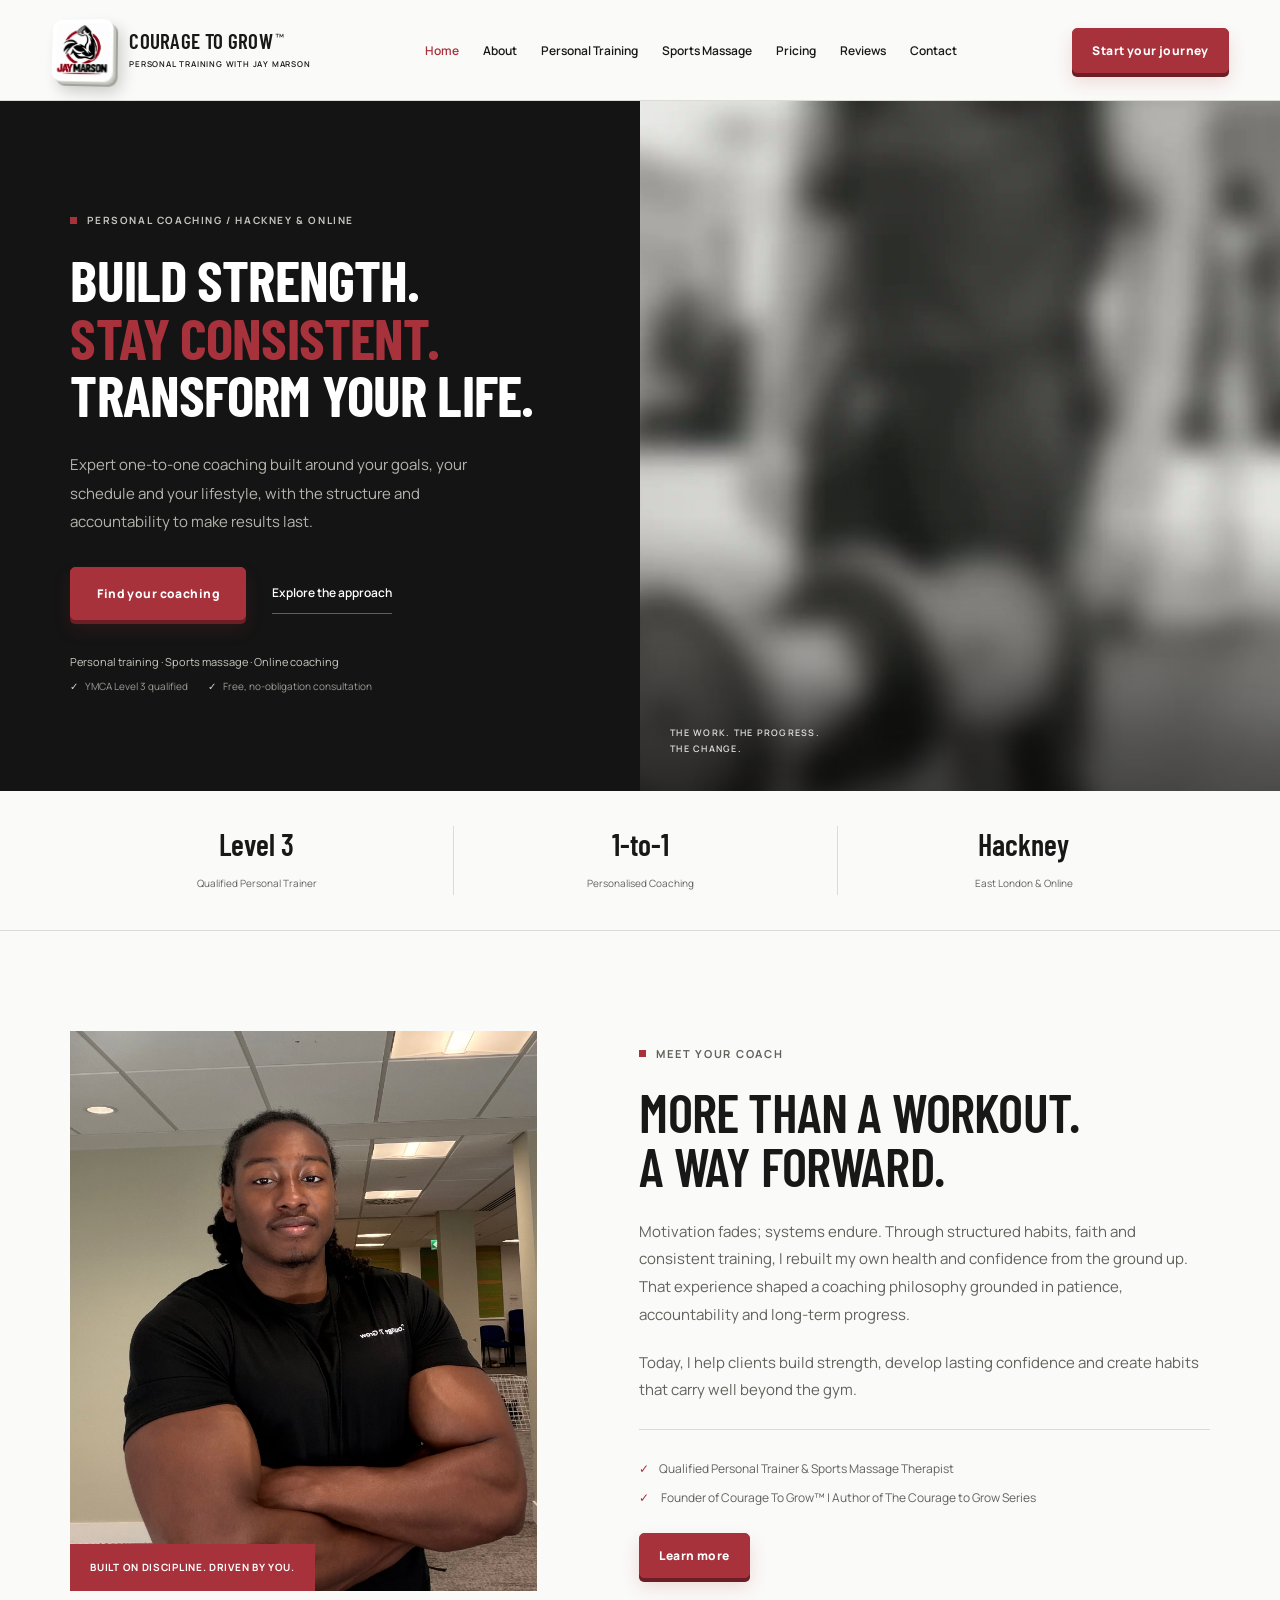
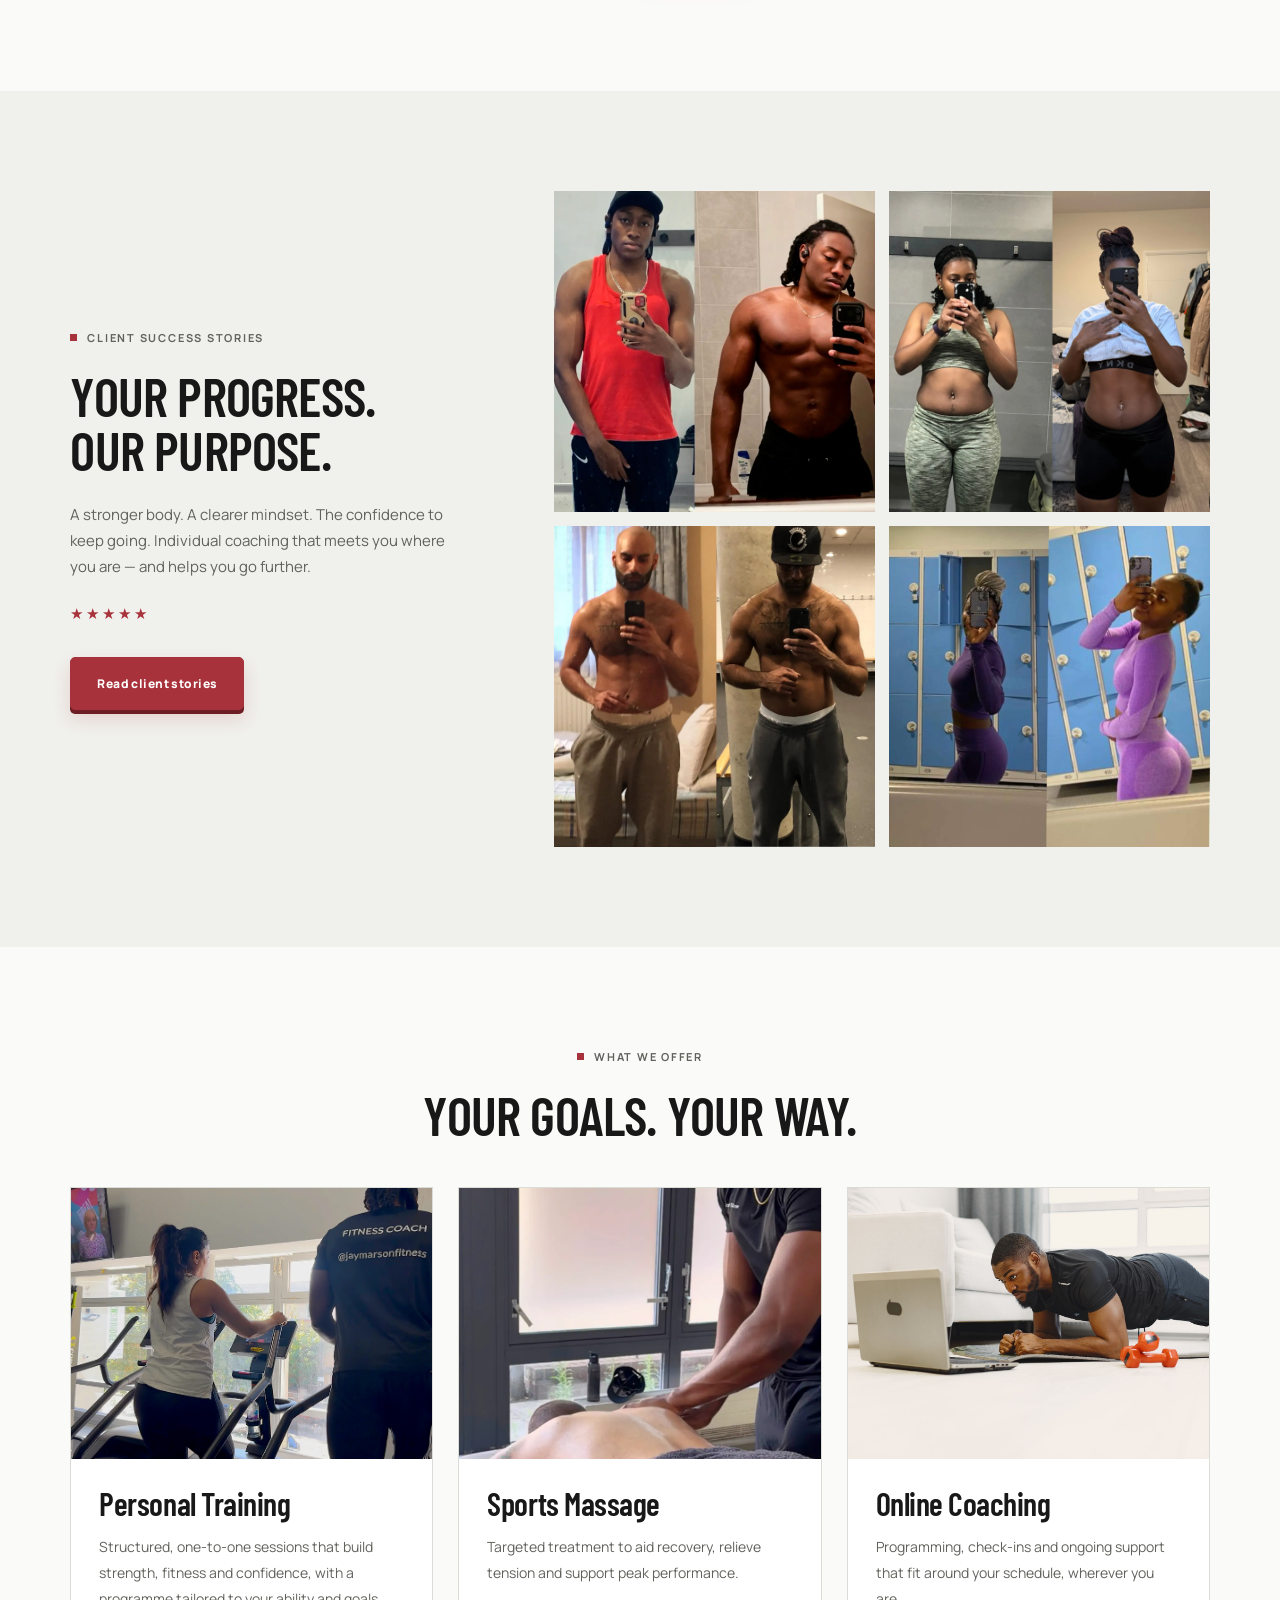
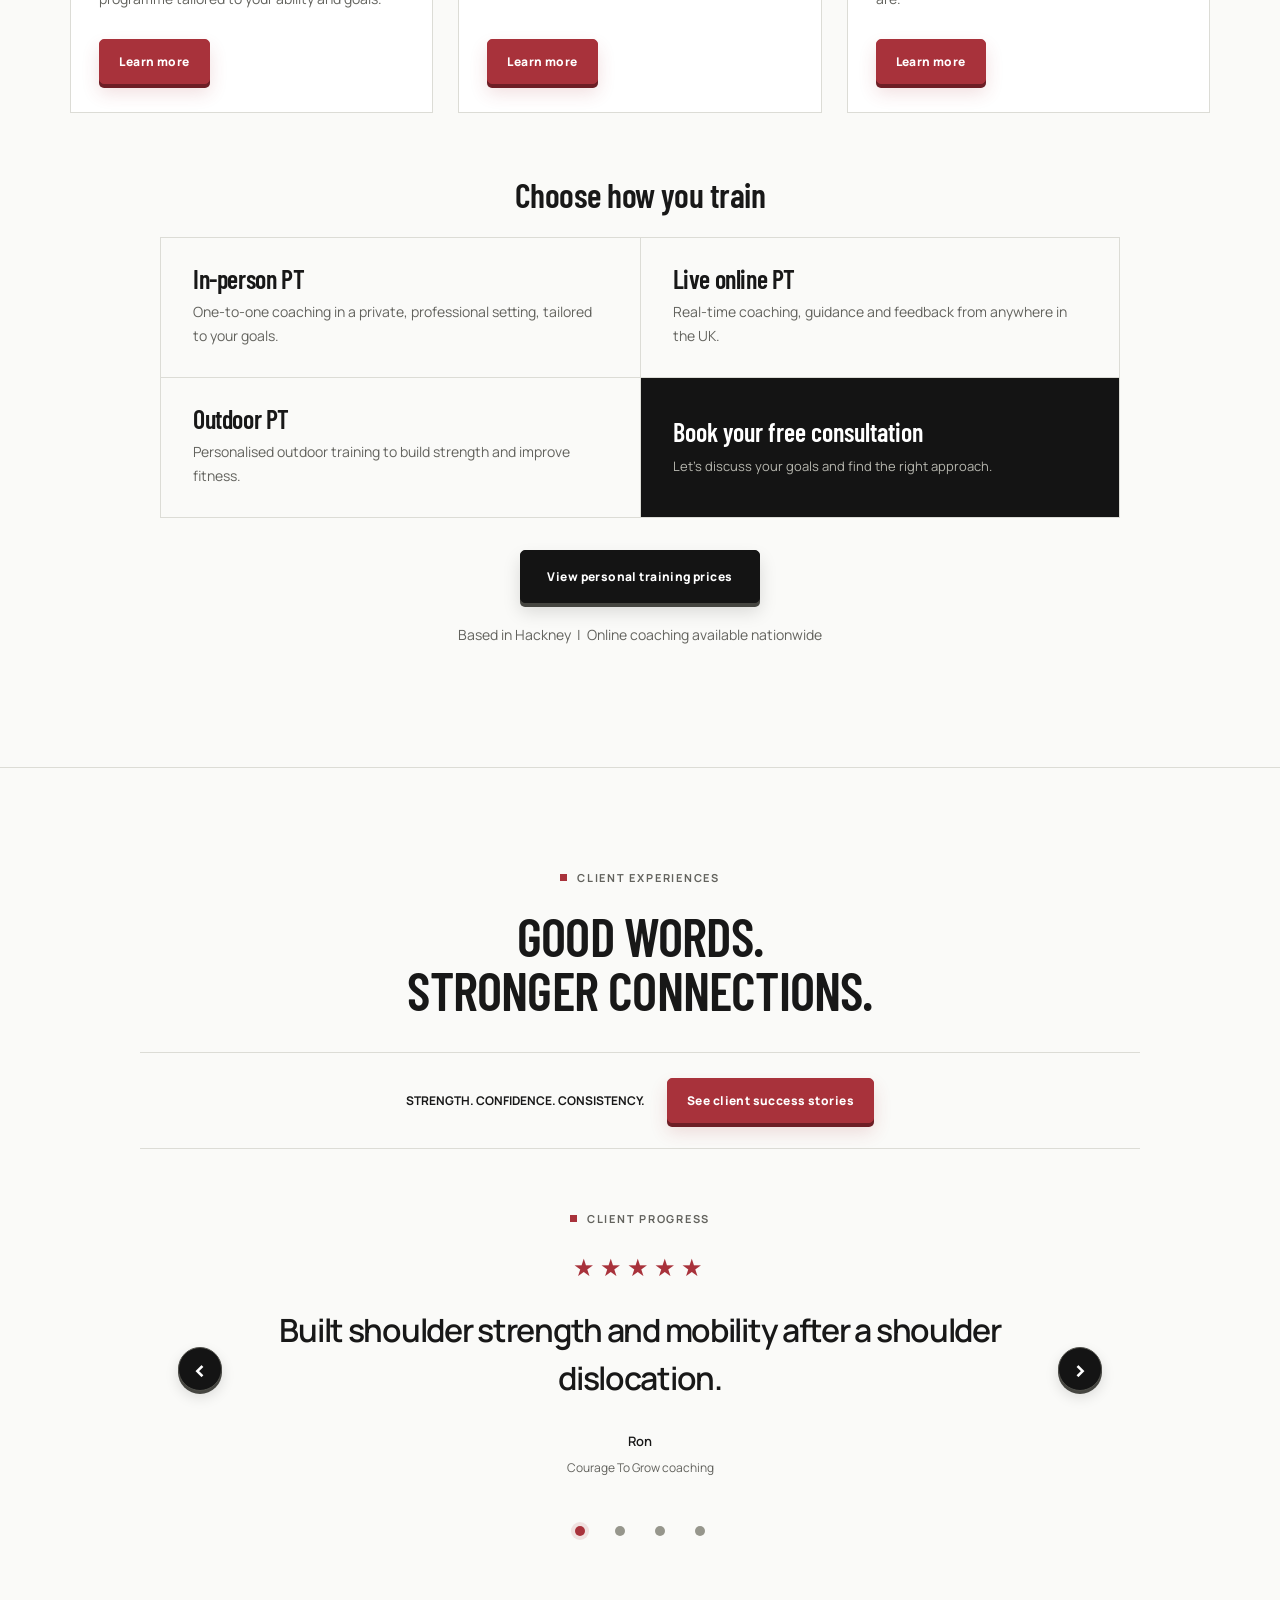
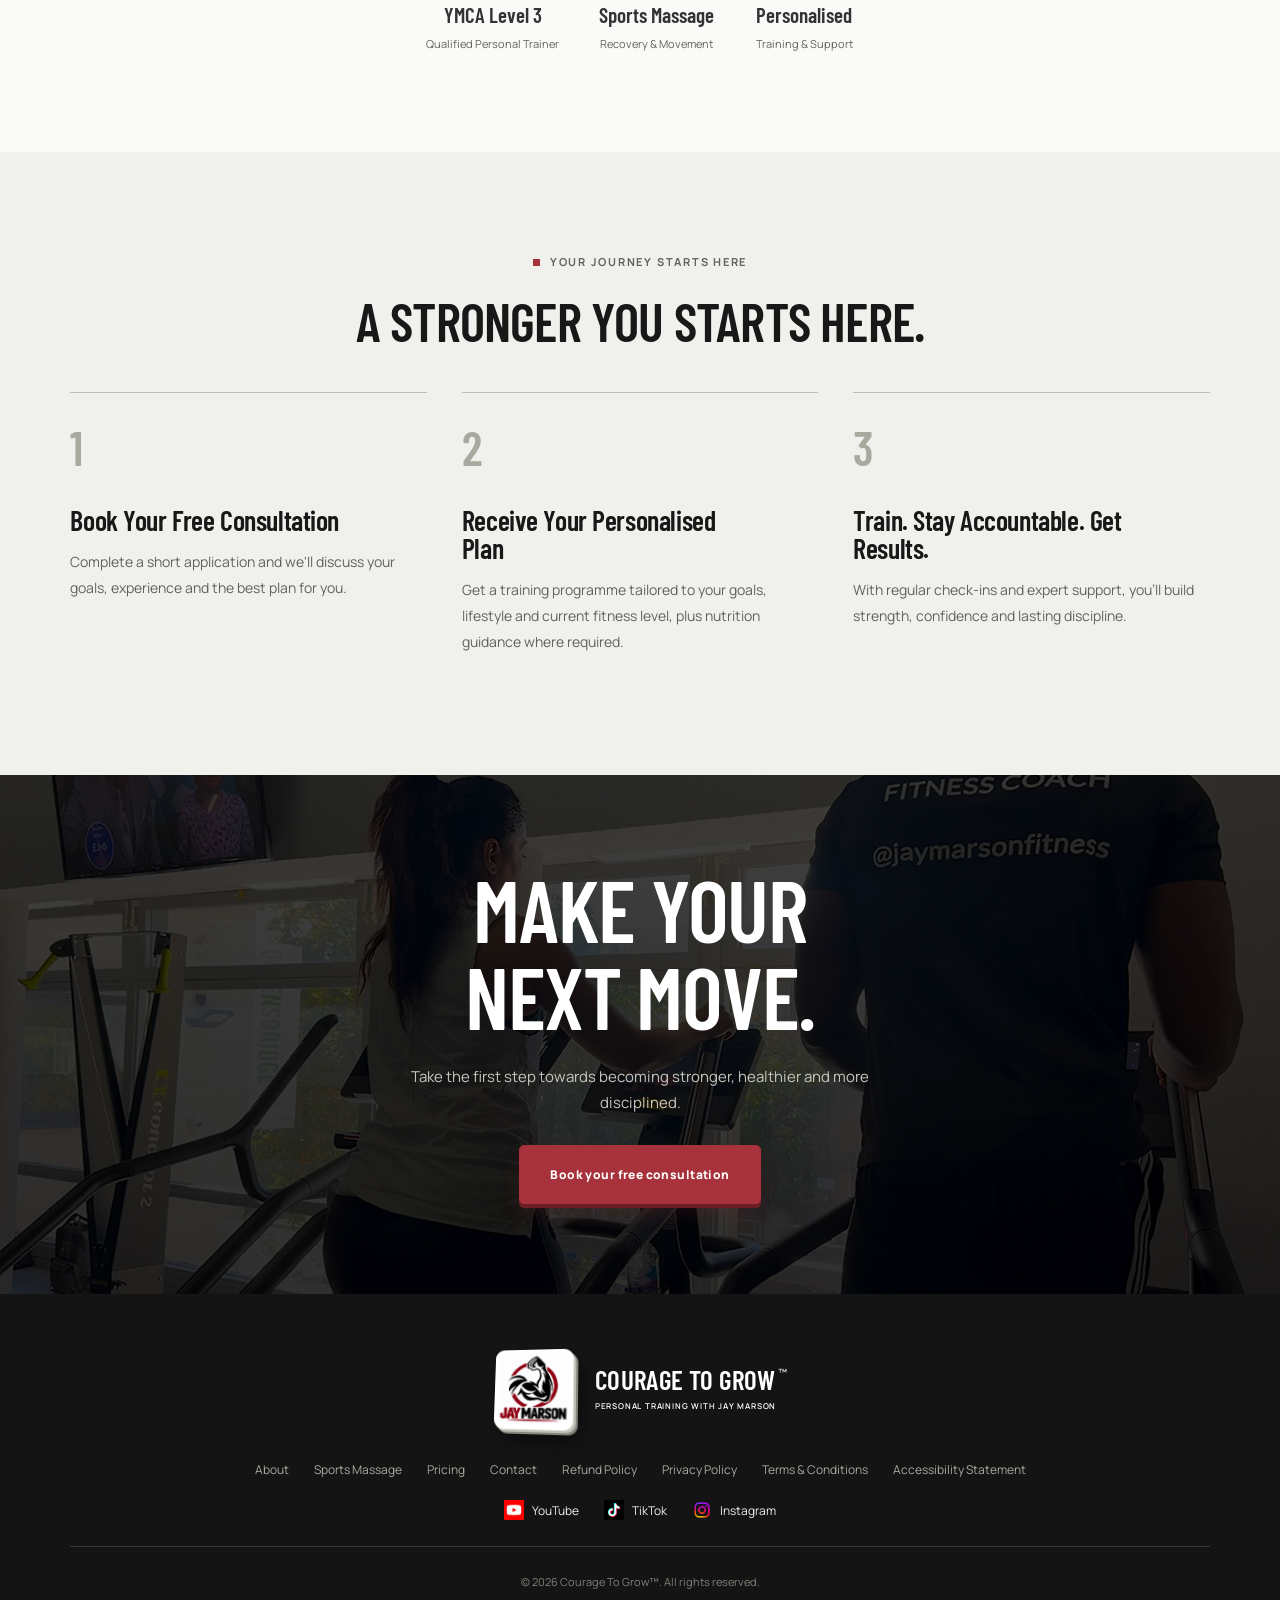
==== index.html @ 72018565 "Give the original business logo a beveled three-dimensional treatment" ====
<!doctype html>
<html lang="en-GB">
  <head>
    <meta charset="utf-8" />
    <meta name="viewport" content="width=device-width,initial-scale=1" />
    <title>
      Courage To Grow™ | Personal Training &amp; Sports Massage in Hackney
    </title>
    <meta
      name="description"
      content="Qualified personal trainer and sports massage therapist offering in-person, outdoor and live online coaching. Book a free consultation."
    />
    <link rel="preconnect" href="https://fonts.googleapis.com" />
    <link
      href="https://fonts.googleapis.com/css2?family=Barlow+Condensed:wght@500;600;700;800&family=Manrope:wght@400;500;600;700;800&display=swap"
      rel="stylesheet"
    />
    <link rel="icon" type="image/png" href="assets/growwithjay/logo.png" />
    <link rel="stylesheet" href="styles.css?v=20261119-logo-depth" />
  </head>
  <body>
    <a class="skip" href="#main">Skip to main content</a>

    <header class="site-header">
      <a class="brand" href="index.html" aria-label="Courage To Grow™ home">
        <img
          class="business-logo"
          src="assets/growwithjay/logo.png"
          alt="Jay Marson — Courage To Grow"
          width="64"
          height="64"
        />
        <span class="brand-name"
          >COURAGE TO GROW<sup>™</sup
          ><small>PERSONAL TRAINING WITH JAY MARSON</small></span
        >
      </a>
      <button
        class="menu-toggle"
        type="button"
        aria-expanded="false"
        aria-controls="main-nav"
        aria-label="Open navigation"
      >
        <span class="menu-label">Menu</span
        ><span class="menu-icon" aria-hidden="true"
          ><span></span><span></span
        ></span>
      </button>
      <nav id="main-nav" aria-label="Main navigation">
        <button
          class="nav-close"
          type="button"
          aria-label="Close navigation menu"
        >
          Close menu <span aria-hidden="true">×</span>
        </button>
        <a href="index.html">Home</a>
        <a href="about.html">About</a>
        <a href="index.html#services">Personal Training</a>
        <a href="sports-massage.html">Sports Massage</a>
        <a href="pricing.html">Pricing</a>
        <a href="index.html#reviews">Reviews</a>
        <a href="contact.html">Contact</a>
        <a class="nav-booking btn" href="https://www.growwithjay.co.uk/coaching"
          >Start your journey</a
        >
      </nav>
      <div class="header-actions">
        <a class="btn btn-sm" href="https://www.growwithjay.co.uk/coaching"
          >Start your journey</a
        >
        <span class="login">Personal coaching</span>
      </div>
    </header>
    <div class="nav-backdrop" aria-hidden="true" hidden></div>

    <main id="main">
      <section class="hero" id="top">
        <div class="hero-text">
          <p class="eyebrow">PERSONAL COACHING / HACKNEY &amp; ONLINE</p>
          <h1>
            BUILD STRENGTH.<br /><em>STAY CONSISTENT.</em><br />TRANSFORM YOUR
            LIFE.
          </h1>
          <p class="lead">
            Expert one-to-one coaching built around your goals, your schedule
            and your lifestyle, with the structure and accountability to make
            results last.
          </p>
          <div class="hero-links">
            <a class="btn" href="contact.html">Find your coaching</a
            ><a class="text-link" href="#services">Explore the approach</a>
          </div>
          <ul class="hero-proof">
            <li>Personal training · Sports massage · Online coaching</li>
            <li>YMCA Level 3 qualified</li>
            <li>Free, no-obligation consultation</li>
          </ul>
        </div>
        <div class="hero-media">
          <video
            id="hero-film"
            muted
            loop
            playsinline
            preload="metadata"
            poster="assets/growwithjay/hero-poster.jpg"
            aria-label="Jay Marson training — Courage To Grow"
          >
            <source
              src="assets/growwithjay/hero-training-hd.mp4"
              type="video/mp4"
            />
          </video>
          <div class="film-caption">
            <span>THE WORK. THE PROGRESS. THE CHANGE.</span>
          </div>
        </div>
      </section>

      <section
        class="trustbar trustbar-three"
        aria-label="Credentials and trust"
      >
        <div>
          <strong>Level 3</strong><span>Qualified Personal Trainer</span>
        </div>
        <div><strong>1-to-1</strong><span>Personalised Coaching</span></div>
        <div><strong>Hackney</strong><span>East London &amp; Online</span></div>
      </section>

      <section class="coach" id="coach">
        <figure class="coach-photo">
          <img
            src="assets/growwithjay/jay-portrait.png"
            alt="Jay Marson, personal trainer and founder of Courage To Grow"
            width="1000"
            height="1250"
          />
          <figcaption>BUILT ON DISCIPLINE. DRIVEN BY YOU.</figcaption>
        </figure>
        <div class="coach-text">
          <p class="eyebrow">Meet your coach</p>
          <h2>MORE THAN A WORKOUT.<br />A WAY FORWARD.</h2>
          <p>
            Motivation fades; systems endure. Through structured habits, faith
            and consistent training, I rebuilt my own health and confidence from
            the ground up. That experience shaped a coaching philosophy grounded
            in patience, accountability and long-term progress.
          </p>
          <p>
            Today, I help clients build strength, develop lasting confidence and
            create habits that carry well beyond the gym.
          </p>
          <ul class="creds">
            <li>Qualified Personal Trainer &amp; Sports Massage Therapist</li>
            <li>
              Founder of Courage To Grow™ | Author of The Courage to Grow Series
            </li>
          </ul>
          <a class="btn btn-sm" href="about.html">Learn more</a>
        </div>
      </section>

      <section class="results" id="results">
        <div class="results-text">
          <p class="eyebrow">Client success stories</p>
          <h2>YOUR PROGRESS.<br />OUR PURPOSE.</h2>
          <p>
            A stronger body. A clearer mindset. The confidence to keep going.
            Individual coaching that meets you where you are — and helps you go
            further.
          </p>
          <p class="stars big">★★★★★</p>
          <a class="btn" href="#reviews">Read client stories</a>
        </div>
        <div class="grid-ph" aria-label="Progress photos from Courage To Grow">
          <figure class="result-photo">
            <img
              src="assets/growwithjay/client-01.webp"
              alt="Progress photographs featured on Courage To Grow"
              width="650"
              height="650"
            />
          </figure>
          <figure class="result-photo">
            <img
              src="assets/growwithjay/client-02.webp"
              alt="Progress photographs featured on Courage To Grow"
              width="650"
              height="650"
            />
          </figure>
          <figure class="result-photo">
            <img
              src="assets/growwithjay/client-03.webp"
              alt="Progress photographs featured on Courage To Grow"
              width="650"
              height="650"
            />
          </figure>
          <figure class="result-photo">
            <img
              src="assets/growwithjay/client-04.jpg"
              alt="Progress photographs featured on Courage To Grow"
              width="650"
              height="650"
            />
          </figure>
        </div>
      </section>

      <section class="services" id="services">
        <p class="eyebrow center">What we offer</p>
        <h2 class="center">YOUR GOALS. YOUR WAY.</h2>
        <div class="cards">
          <article class="card feature">
            <div class="service-photo">
              <img
                src="assets/growwithjay/personal-training.webp"
                alt="One-to-one strength training"
                width="900"
                height="650"
              />
            </div>
            <h3>Personal Training</h3>
            <p>
              Structured, one-to-one sessions that build strength, fitness and
              confidence, with a programme tailored to your ability and goals.
            </p>
            <a class="btn btn-sm" href="pricing.html">Learn more</a>
          </article>
          <article class="card">
            <div class="service-photo">
              <img
                src="assets/growwithjay/sports-massage.webp"
                alt="Sports massage and recovery treatment"
                width="900"
                height="650"
              />
            </div>
            <h3>Sports Massage</h3>
            <p>
              Targeted treatment to aid recovery, relieve tension and support
              peak performance.
            </p>
            <a class="btn btn-sm" href="sports-massage.html">Learn more</a>
          </article>
          <article class="card">
            <div class="service-photo service-photo-online">
              <img
                src="assets/stock/online-coaching-professional.jpg"
                alt="A man following an online workout on his laptop at home"
                width="1400"
                height="933"
              />
            </div>
            <h3>Online Coaching</h3>
            <p>
              Programming, check-ins and ongoing support that fit around your
              schedule, wherever you are.
            </p>
            <a class="btn btn-sm" href="pricing.html#online">Learn more</a>
          </article>
        </div>

        <h3 class="center choose">Choose how you train</h3>
        <div class="options">
          <div class="opt">
            <h4>In-person PT</h4>
            <p>
              One-to-one coaching in a private, professional setting, tailored
              to your goals.
            </p>
          </div>
          <div class="opt">
            <h4>Live online PT</h4>
            <p>
              Real-time coaching, guidance and feedback from anywhere in the UK.
            </p>
          </div>
          <div class="opt">
            <h4>Outdoor PT</h4>
            <p>
              Personalised outdoor training to build strength and improve
              fitness.
            </p>
          </div>
          <a
            class="opt opt-cta"
            href="https://www.growwithjay.co.uk/service-page/book-your-free-consultation"
            >Book your free consultation<small
              >Let's discuss your goals and find the right approach.</small
            ></a
          >
        </div>
        <p class="center">
          <a class="btn btn-dark" href="pricing.html"
            >View personal training prices</a
          >
        </p>
        <p class="center muted">
          Based in Hackney &nbsp;|&nbsp; Online coaching available nationwide
        </p>
      </section>

      <section class="reviews" id="reviews">
        <p class="eyebrow center">Client experiences</p>
        <h2 class="center">GOOD WORDS.<br />STRONGER CONNECTIONS.</h2>

        <div class="gbadge">
          <strong>STRENGTH. CONFIDENCE. CONSISTENCY.</strong
          ><a
            class="btn btn-sm"
            href="https://www.growwithjay.co.uk/client-success-stories"
            >See client success stories</a
          >
        </div>

        <!-- Client outcomes summarised from the live business website. -->
        <div
          class="carousel"
          id="carousel"
          aria-roledescription="carousel"
          aria-label="Client reviews"
        >
          <button class="car-btn prev" aria-label="Previous review">
            &lsaquo;
          </button>
          <div class="track">
            <figure class="slide active">
              <p class="eyebrow center">Client progress</p>
              <div class="stars review-stars" role="img" aria-label="5 out of 5 stars">★★★★★</div>
              <blockquote>
                Built shoulder strength and mobility after a shoulder
                dislocation.
              </blockquote>
              <figcaption>Ron<span>Courage To Grow coaching</span></figcaption>
            </figure>
            <figure class="slide">
              <p class="eyebrow center">Client progress</p>
              <div class="stars review-stars" role="img" aria-label="5 out of 5 stars">★★★★★</div>
              <blockquote>
                Lost body fat, built confidence and developed lasting
                consistency.
              </blockquote>
              <figcaption>Ray<span>Courage To Grow coaching</span></figcaption>
            </figure>
            <figure class="slide">
              <p class="eyebrow center">Client progress</p>
              <div class="stars review-stars" role="img" aria-label="5 out of 5 stars">★★★★★</div>
              <blockquote>
                Built sustainable habits, improved fitness and regained
                confidence.
              </blockquote>
              <figcaption>
                Sinead<span>Courage To Grow coaching</span>
              </figcaption>
            </figure>
            <figure class="slide">
              <p class="eyebrow center">Client progress</p>
              <div class="stars review-stars" role="img" aria-label="5 out of 5 stars">★★★★★</div>
              <blockquote>
                Built confidence in the gym, improved fitness, gained muscle and
                lost fat.
              </blockquote>
              <figcaption>
                Burcu<span>Courage To Grow coaching</span>
              </figcaption>
            </figure>
          </div>
          <button class="car-btn next" aria-label="Next review">
            &rsaquo;
          </button>
          <div class="dots" id="dots"></div>
        </div>

        <div class="badges">
          <div class="badge">
            YMCA Level 3<br /><small>Qualified Personal Trainer</small>
          </div>
          <div class="badge">
            Sports Massage<br /><small>Recovery &amp; Movement</small>
          </div>
          <div class="badge">
            Personalised<br /><small>Training &amp; Support</small>
          </div>
        </div>
      </section>

      <section class="steps" id="steps">
        <p class="eyebrow center">Your journey starts here</p>
        <h2 class="center">A STRONGER YOU STARTS HERE.</h2>
        <div class="step-grid">
          <div class="step">
            <span class="num">1</span>
            <h3>Book Your Free Consultation</h3>
            <p>
              Complete a short application and we'll discuss your goals,
              experience and the best plan for you.
            </p>
          </div>
          <div class="step">
            <span class="num">2</span>
            <h3>Receive Your Personalised Plan</h3>
            <p>
              Get a training programme tailored to your goals, lifestyle and
              current fitness level, plus nutrition guidance where required.
            </p>
          </div>
          <div class="step">
            <span class="num">3</span>
            <h3>Train. Stay Accountable. Get Results.</h3>
            <p>
              With regular check-ins and expert support, you'll build strength,
              confidence and lasting discipline.
            </p>
          </div>
        </div>
      </section>

      <section class="cta" id="book">
        <h2>MAKE YOUR<br />NEXT MOVE.</h2>
        <p>
          Take the first step towards becoming stronger, healthier and more
          disciplined.
        </p>
        <a
          class="btn btn-lg"
          href="https://www.growwithjay.co.uk/service-page/book-your-free-consultation"
          >Book your free consultation</a
        >
      </section>
    </main>

    <footer class="site-footer">
      <div class="foot-brand">
        <img
          class="business-logo"
          src="assets/growwithjay/logo.png"
          alt="Jay Marson — Courage To Grow"
          width="64"
          height="64"
        />
        <span class="brand-name"
          >COURAGE TO GROW<sup>™</sup
          ><small>PERSONAL TRAINING WITH JAY MARSON</small></span
        >
      </div>
      <nav aria-label="Footer">
        <a href="about.html">About</a
        ><a href="sports-massage.html">Sports Massage</a
        ><a href="pricing.html">Pricing</a><a href="contact.html">Contact</a
        ><a href="https://www.growwithjay.co.uk/blank-3">Refund Policy</a
        ><a href="https://www.growwithjay.co.uk/blank">Privacy Policy</a
        ><a href="https://www.growwithjay.co.uk/blank-2"
          >Terms &amp; Conditions</a
        ><a href="https://www.growwithjay.co.uk/blank-1"
          >Accessibility Statement</a
        >
      </nav>
      <div class="social">
        <a href="https://www.youtube.com/@JayMarson-CTG/shorts"
          ><img
            src="assets/growwithjay/youtube.png"
            alt=""
            width="20"
            height="20"
          />YouTube</a
        ><a href="https://www.tiktok.com/@fitby_jay"
          ><img
            src="assets/growwithjay/tiktok.png"
            alt=""
            width="20"
            height="20"
          />TikTok</a
        ><a href="https://www.instagram.com/pt_mrj"
          ><img
            src="assets/growwithjay/instagram.png"
            alt=""
            width="20"
            height="20"
          />Instagram</a
        >
      </div>
      <p>
        &copy; <span id="yr">2026</span> Courage To Grow™. All rights reserved.
      </p>
    </footer>
    <script src="script.js?v=20261119-nav-close"></script>
  </body>
</html>
---- styles.css ----
:root {
  --bg: #fafaf8;
  --panel: #f0f0ec;
  --line: #dcdcd6;
  --text: #181818;
  --muted: #62625d;
  --accent: #a8323b;
  --dark: #141414;
  --r: 3px;
  --heading: "Barlow Condensed", "Arial Narrow", sans-serif;
}
* {
  box-sizing: border-box;
  margin: 0;
  padding: 0;
}
html {
  scroll-behavior: smooth;
  scroll-padding-top: 90px;
}
body {
  background: var(--bg);
  color: var(--text);
  font:
    400 16px/1.75 Manrope,
    Arial,
    sans-serif;
}
a {
  color: inherit;
  text-decoration: none;
}
img,
video {
  display: block;
  max-width: 100%;
}
button,
input,
select,
textarea {
  font: inherit;
}
button,
a,
input,
select,
textarea,
summary {
  -webkit-tap-highlight-color: transparent;
}
a:focus-visible,
button:focus-visible,
summary:focus-visible {
  outline: 3px solid var(--accent);
  outline-offset: 5px;
}
h1,
h2,
h3,
h4 {
  font-family: var(--heading);
  font-weight: 600;
  line-height: 1;
  letter-spacing: -0.015em;
}
h1 {
  font-size: clamp(58px, 5.8vw, 92px);
  font-weight: 700;
  text-transform: uppercase;
}
h1 em {
  font: inherit;
  color: var(--accent);
}
h2 {
  font-size: clamp(40px, 4.2vw, 64px);
  text-transform: uppercase;
  margin-bottom: 25px;
}
h3 {
  font-size: 32px;
  margin-bottom: 15px;
}
h4 {
  font-size: 26px;
}
p {
  color: var(--muted);
  margin-bottom: 20px;
}
section {
  padding: 100px max(5.5vw, calc((100vw - 1320px) / 2));
}
.center {
  text-align: center;
}
.muted {
  font-size: 14px;
  color: var(--muted);
}
.eyebrow {
  font-size: 11px;
  font-weight: 700;
  text-transform: uppercase;
  letter-spacing: 0.16em;
  color: var(--muted);
  margin-bottom: 22px;
  display: flex;
  align-items: center;
  gap: 10px;
}
.eyebrow:before {
  content: "";
  width: 7px;
  height: 7px;
  flex-shrink: 0;
  background: var(--accent);
}
.eyebrow.center {
  justify-content: center;
}
.btn {
  display: inline-flex;
  align-items: center;
  justify-content: center;
  min-height: 52px;
  padding: 15px 26px;
  border: 1px solid var(--accent);
  border-radius: var(--r);
  background: var(--accent);
  color: #fff;
  font-size: 12px;
  font-weight: 700;
  letter-spacing: 0.035em;
  transition:
    background 0.2s,
    transform 0.2s;
  cursor: pointer;
}
.btn:hover {
  background: #922631;
  border-color: #922631;
  transform: translateY(-2px);
}
.btn-sm {
  min-height: 44px;
  font-size: 12px;
  padding: 11px 19px;
}
.btn-lg {
  padding: 18px 30px;
  min-height: 58px;
}
.btn-dark {
  background: var(--dark);
  border-color: var(--dark);
}
.btn-ghost {
  background: transparent;
  color: var(--text);
  border-color: #b6b6ae;
}
.btn-ghost:hover {
  background: var(--dark);
  color: #fff;
  border-color: var(--dark);
}
.stars {
  color: var(--accent);
  font-size: 14px;
  letter-spacing: 3px;
}
.stars.big {
  font-size: 22px;
}
.skip {
  position: fixed;
  top: -100px;
  left: 16px;
  z-index: 100;
  background: white;
  padding: 12px;
}
.skip:focus {
  top: 12px;
}
.site-header {
  position: sticky;
  top: 0;
  z-index: 50;
  display: flex;
  align-items: center;
  justify-content: space-between;
  gap: 24px;
  padding: 19px 4vw;
  background: var(--bg);
  border-bottom: 1px solid var(--line);
}
.brand {
  display: flex;
  align-items: center;
  gap: 9px;
  flex-shrink: 0;
}
.brand-symbol {
  width: 25px;
  height: 25px;
}
.brand-name {
  font:
    800 29px/1 Manrope,
    sans-serif;
  letter-spacing: -0.08em;
}
.brand-dot {
  color: var(--accent);
}
.site-header nav {
  display: flex;
  gap: 24px;
  align-items: center;
  font-size: 12px;
  font-weight: 600;
}
.site-header nav a {
  padding: 9px 0;
}
.site-header nav a:hover,
.site-header nav a[aria-current] {
  color: var(--accent);
}
.header-actions {
  display: flex;
  gap: 16px;
  align-items: center;
}
.header-actions .login {
  display: none;
}
.menu-toggle {
  display: none;
}
.hero {
  display: grid;
  grid-template-columns: 1fr 1fr;
  padding: 0;
  background: var(--dark);
  color: #fff;
  min-height: 690px;
  overflow: hidden;
}
.hero-text {
  padding: 75px 4vw 60px max(5.5vw, calc((100vw - 1320px) / 2));
  align-self: center;
}
.hero .eyebrow {
  color: #c5c5bd;
  font-size: 10px;
}
.hero .lead {
  font-size: 15px;
  line-height: 1.9;
  max-width: 440px;
  color: #b5b5ae;
  margin: 27px 0 30px;
}
.hero-links {
  display: flex;
  gap: 26px;
  align-items: center;
}
.text-link {
  font-size: 12px;
  font-weight: 600;
  padding: 10px 0;
  border-bottom: 1px solid #61615b;
}
.text-link:hover {
  color: var(--accent);
}
.hero-proof {
  display: flex;
  flex-wrap: wrap;
  gap: 7px 20px;
  list-style: none;
  font-size: 10px;
  color: #9c9c95;
  margin-top: 32px;
}
.hero-proof li:first-child {
  width: 100%;
  color: #c9c9c2;
  font-size: 11px;
}
.hero-proof .stars {
  margin-right: 9px;
}
.hero-proof li:not(:first-child):before {
  content: "✓";
  margin-right: 7px;
  color: #d5d5cd;
}
.hero-media {
  position: relative;
  min-height: 690px;
  background: #292929;
  overflow: hidden;
}
.hero-media video {
  position: absolute;
  width: 100%;
  height: 100%;
  object-fit: cover;
  object-position: 50% 50%;
  filter: saturate(0.35);
  opacity: 0.88;
}
.hero-media:after {
  content: "";
  position: absolute;
  inset: 60% 0 0;
  background: linear-gradient(transparent, #0009);
  pointer-events: none;
}
.film-caption {
  position: absolute;
  bottom: 35px;
  left: 30px;
  right: 30px;
  display: flex;
  justify-content: space-between;
  align-items: center;
  gap: 15px;
  z-index: 2;
}
.film-caption > span {
  font-size: 9px;
  letter-spacing: 0.14em;
  font-weight: 600;
  max-width: 160px;
  line-height: 1.7;
  color: #ddd;
}
.film-toggle {
  border: 1px solid #ffffff75;
  border-radius: 50px;
  background: #14141455;
  color: white;
  padding: 12px 18px;
  cursor: pointer;
  font-size: 11px;
  display: flex;
  gap: 18px;
  align-items: center;
}
.film-toggle:hover {
  background: #141414cc;
}
.trustbar {
  display: grid;
  grid-template-columns: repeat(4, 1fr);
  padding-top: 35px;
  padding-bottom: 35px;
  gap: 10px;
  border-bottom: 1px solid var(--line);
  text-align: center;
}
.trustbar-three {
  grid-template-columns: repeat(3, 1fr);
}
.trustbar strong {
  display: block;
  font: 600 30px var(--heading);
  margin-bottom: 5px;
}
.trustbar span {
  font-size: 10px;
  color: var(--muted);
}
.trustbar > div + div {
  border-left: 1px solid var(--line);
}
.coach {
  display: grid;
  grid-template-columns: 0.9fr 1.1fr;
  gap: 8vw;
  align-items: center;
}
.coach-photo {
  position: relative;
  min-width: 0;
}
.coach-photo img {
  width: 100%;
  height: 560px;
  object-fit: cover;
  object-position: center;
  filter: saturate(0.35);
}
.coach-photo figcaption {
  position: absolute;
  left: 0;
  bottom: 0;
  background: var(--accent);
  color: white;
  font-size: 10px;
  letter-spacing: 0.07em;
  font-weight: 700;
  padding: 15px 20px;
}
.coach-text p:not(.eyebrow) {
  font-size: 15px;
  line-height: 1.85;
}
.creds {
  padding-top: 20px;
  border-top: 1px solid var(--line);
  margin: 25px 0;
  list-style: none;
  font-size: 12px;
  color: var(--muted);
}
.creds li {
  margin: 8px 0;
}
.creds li:before {
  content: "✓";
  margin-right: 10px;
  color: var(--accent);
}
.results {
  display: grid;
  grid-template-columns: 0.75fr 1.25fr;
  gap: 7vw;
  align-items: center;
  background: var(--panel);
}
.results-text p:not(.eyebrow) {
  font-size: 15px;
}
.results-text .btn {
  margin-top: 10px;
}
.grid-ph {
  display: grid;
  grid-template-columns: repeat(3, 1fr);
  gap: 10px;
}
.result-photo {
  overflow: hidden;
  aspect-ratio: 3/4;
}
.result-photo img {
  width: 100%;
  height: 100%;
  object-fit: cover;
  filter: saturate(0.3);
  transition:
    transform 0.6s,
    filter 0.4s;
}
.result-photo:hover img {
  transform: scale(1.05);
  filter: saturate(0.8);
}
.grid-ph .result-photo:nth-child(2),
.grid-ph .result-photo:nth-child(5) {
  transform: translateY(18px);
}
.cards {
  display: grid;
  grid-template-columns: repeat(3, 1fr);
  gap: 25px;
  margin-top: 45px;
}
.card {
  padding: 28px;
  border: 1px solid var(--line);
  display: flex;
  flex-direction: column;
  align-items: flex-start;
  background: white;
  min-width: 0;
}
.card p {
  font-size: 14px;
  line-height: 1.85;
  flex: 1;
}
.card .btn {
  background: transparent;
  color: var(--text);
  border-color: #c9c9c1;
  margin-top: 7px;
}
.card .btn:hover {
  background: var(--dark);
  color: white;
  border-color: var(--dark);
}
.service-photo {
  width: calc(100% + 56px);
  margin: -28px -28px 28px;
  aspect-ratio: 4/3;
  overflow: hidden;
}
.service-photo img {
  width: 100%;
  height: 100%;
  object-fit: cover;
  filter: saturate(0.45);
  transition: transform 0.6s;
}
.card:hover .service-photo img {
  transform: scale(1.04);
}
.choose {
  margin: 65px 0 25px;
  font-size: 34px;
}
.options {
  display: grid;
  grid-template-columns: 1fr 1fr;
  max-width: 960px;
  margin: 0 auto 32px;
  border-top: 1px solid var(--line);
  border-left: 1px solid var(--line);
}
.opt {
  padding: 28px 32px;
  border-right: 1px solid var(--line);
  border-bottom: 1px solid var(--line);
}
.opt h4 {
  margin-bottom: 8px;
}
.opt p {
  font-size: 14px;
  margin: 0;
}
.opt-cta {
  display: flex;
  flex-direction: column;
  justify-content: center;
  background: var(--dark);
  color: white;
  font: 600 26px var(--heading);
}
.opt-cta:hover {
  background: #292929;
}
.opt-cta small {
  font: 400 13px/1.8 Manrope;
  color: #b6b6ae;
  margin-top: 8px;
}
.reviews {
  border-top: 1px solid var(--line);
}
.gbadge {
  display: flex;
  flex-wrap: wrap;
  justify-content: center;
  align-items: center;
  gap: 22px;
  max-width: 1000px;
  margin: 35px auto 40px;
  border-block: 1px solid var(--line);
  padding: 25px 0;
  font-size: 12px;
}
.gbadge strong {
  color: var(--text);
}
.g-logo {
  font: 700 28px Manrope;
  color: var(--text);
}
.carousel {
  position: relative;
  max-width: 900px;
  margin: auto;
  text-align: center;
}
.slide {
  display: none;
  padding: 20px 75px;
}
.slide.active {
  display: block;
}
blockquote {
  font:
    600 clamp(24px, 2.5vw, 34px)/1.5 Manrope,
    sans-serif;
  letter-spacing: -0.04em;
  margin: 22px 0 28px;
}
figcaption {
  font-size: 13px;
  font-weight: 600;
}
figcaption span {
  display: block;
  color: var(--muted);
  font-weight: 400;
  font-size: 12px;
  margin-top: 5px;
}
.car-btn {
  position: absolute;
  top: 44%;
  width: 42px;
  height: 42px;
  border-radius: 50%;
  border: 1px solid #c7c7bf;
  background: transparent;
  font-size: 25px;
  color: var(--text);
  cursor: pointer;
}
.car-btn:hover {
  background: var(--dark);
  color: white;
}
.prev {
  left: 0;
}
.next {
  right: 0;
}
.dots {
  display: flex;
  justify-content: center;
  gap: 4px;
  margin: 15px 0 25px;
}
.dots button {
  border: 0;
  background: transparent;
  width: 28px;
  height: 28px;
  cursor: pointer;
  position: relative;
}
.dots button:after {
  content: "";
  position: absolute;
  inset: 11px;
  border-radius: 50%;
  background: #ccc;
}
.dots button.on:after {
  background: var(--accent);
}
.badges {
  display: flex;
  justify-content: center;
  flex-wrap: wrap;
  gap: 40px;
  padding-top: 28px;
}
.badge {
  text-align: center;
  font: 600 21px var(--heading);
  min-width: 100px;
  color: #333;
}
.badge small {
  font: 400 11px Manrope;
  color: var(--muted);
}
.placeholder-note {
  font-size: 11px;
  text-align: center;
  color: #74746d;
  margin-top: 15px;
}
.steps {
  background: var(--panel);
}
.step-grid {
  display: grid;
  grid-template-columns: repeat(3, 1fr);
  gap: 35px;
  margin-top: 45px;
}
.step {
  text-align: left;
  padding: 25px 0 0;
  border-top: 1px solid #bebeb5;
}
.num {
  display: block;
  font: 600 48px var(--heading);
  color: #aaa99f;
  margin-bottom: 30px;
}
.step h3 {
  font-size: 28px;
  max-width: 280px;
}
.step p {
  font-size: 14px;
  line-height: 1.85;
}
.cta {
  text-align: center;
  color: white;
  background:
    linear-gradient(#000b, #000c),
    url("assets/growwithjay/personal-training.webp") center/cover;
  padding-block: 90px;
}
.cta h2 {
  font-size: clamp(60px, 6.8vw, 100px);
}
.cta p {
  color: #c6c6bd;
  max-width: 470px;
  margin: 0 auto 28px;
  font-size: 15px;
}
.site-footer {
  background: var(--dark);
  color: white;
  padding: 55px 5.5vw 25px;
  text-align: center;
}
.foot-brand {
  display: flex;
  align-items: center;
  justify-content: center;
  gap: 10px;
  font: 800 32px Manrope;
  letter-spacing: -0.08em;
  margin-bottom: 30px;
}
.site-footer nav,
.social {
  display: flex;
  justify-content: center;
  flex-wrap: wrap;
  gap: 12px 25px;
  font-size: 12px;
  color: #aaa99f;
  margin-bottom: 20px;
}
.social {
  color: #eee;
}
.site-footer p {
  padding-top: 25px;
  border-top: 1px solid #363630;
  font-size: 11px;
  color: #818179;
  margin-top: 25px;
}
.site-footer a:hover {
  color: var(--accent);
}
.pending-link {
  color: #77776e;
}
.page-hero {
  text-align: center;
  background: var(--dark);
  color: white;
  padding-block: 80px;
}
.page-hero .eyebrow {
  justify-content: center;
  color: #ccc;
}
.page-hero h1 {
  font-size: clamp(50px, 6vw, 80px);
}
.page-hero .lead {
  max-width: 660px;
  margin: 25px auto 0;
  color: #b6b6ae;
}
.split {
  display: grid;
  grid-template-columns: 1fr 1fr;
  gap: 7vw;
  align-items: center;
}
.services.alt {
  background: var(--panel);
}
.ticks {
  list-style: none;
  font-size: 14px;
  color: var(--muted);
  margin: 20px 0 25px;
}
.ticks li {
  position: relative;
  padding-left: 25px;
  margin-bottom: 10px;
}
.ticks li:before {
  content: "✓";
  position: absolute;
  left: 0;
  color: var(--accent);
}
.faq {
  max-width: 800px;
  margin: 40px auto 0;
}
details {
  padding: 23px 0;
  border-bottom: 1px solid #c6c6bd;
}
summary {
  font-size: 16px;
  cursor: pointer;
  font-weight: 600;
}
details p {
  font-size: 15px;
  margin: 20px 0 0;
}
.price .card {
  position: relative;
  padding: 35px;
  align-items: stretch;
}
.price .card.feature {
  border-top: 3px solid var(--accent);
}
.price-tag {
  font: 600 58px var(--heading);
  color: var(--text);
  margin: 12px 0;
}
.price-tag small {
  font: 400 12px Manrope;
  color: var(--muted);
  margin-left: 8px;
}
.price .ticks {
  flex: 1;
}
.pop {
  position: absolute;
  left: 25px;
  top: -16px;
  padding: 5px 12px;
  background: var(--accent);
  color: white;
  font-size: 10px;
  font-weight: 700;
}
.form {
  display: grid;
  gap: 20px;
  border: 1px solid var(--line);
  padding: 35px;
  background: white;
}
.form label {
  display: grid;
  gap: 8px;
  font-size: 13px;
  font-weight: 600;
}
.form input,
.form select,
.form textarea {
  width: 100%;
  padding: 12px;
  border: 1px solid #ccc;
  background: var(--bg);
  color: var(--text);
  border-radius: 2px;
}
.form :is(input, select, textarea):focus {
  outline: 2px solid var(--accent);
  outline-offset: 2px;
}
.demo-note,
.form-status {
  font-size: 12px;
  margin: 0;
}
.location-photo {
  position: relative;
  overflow: hidden;
  aspect-ratio: 16/10;
}
.location-photo img {
  width: 100%;
  height: 100%;
  object-fit: cover;
  filter: saturate(0.2);
}
.location-photo span {
  position: absolute;
  bottom: 15px;
  left: 15px;
  color: white;
  font-size: 10px;
  letter-spacing: 0.1em;
  background: #111b;
  padding: 8px 12px;
}
@media (min-width: 1600px) {
  .site-header {
    padding-inline: max(4vw, calc((100vw - 1440px) / 2));
  }
  .hero-text {
    padding-right: 50px;
  }
  .hero {
    min-height: 760px;
  }
  .hero-media {
    min-height: 760px;
  }
}
@media (max-width: 1200px) {
  .site-header nav {
    gap: 16px;
    font-size: 11px;
  }
  .header-actions .btn {
    font-size: 11px;
    padding: 10px 15px;
  }
  .hero h1 {
    font-size: clamp(50px, 6vw, 72px);
  }
  .hero-links {
    gap: 18px;
  }
  .hero-links .btn {
    padding: 14px 20px;
  }
  .hero {
    min-height: 630px;
  }
  .hero-media {
    min-height: 630px;
  }
}
@media (max-width: 1200px) {
  .site-header {
    padding: 17px 5vw;
    flex-wrap: wrap;
  }
  .menu-toggle {
    display: block;
    margin-left: auto;
    background: transparent;
    border: 1px solid var(--line);
    padding: 8px 14px;
    font-size: 12px;
    cursor: pointer;
  }
  .site-header nav {
    display: none;
    width: 100%;
    order: 4;
    flex-wrap: wrap;
    font-size: 13px;
    padding: 10px 0 0;
    gap: 8px 24px;
  }
  .site-header nav.open {
    display: flex;
  }
  .hero-text {
    padding-block: 55px;
  }
  .hero-links {
    flex-wrap: wrap;
    gap: 10px 24px;
  }
  .hero .lead {
    font-size: 14px;
  }
  .hero h1 {
    font-size: clamp(45px, 6vw, 60px);
  }
  section {
    padding-block: 75px;
  }
  .coach,
  .results {
    gap: 40px;
  }
  .coach-photo img {
    height: 450px;
  }
  .cards {
    gap: 18px;
  }
  .card {
    padding: 22px;
  }
  .service-photo {
    width: calc(100% + 44px);
    margin: -22px -22px 25px;
  }
  .film-caption {
    left: 20px;
    right: 20px;
  }
  .film-caption > span {
    display: none;
  }
  .film-toggle {
    margin-left: auto;
  }
  .step-grid {
    gap: 25px;
  }
  .step h3 {
    font-size: 26px;
  }
}
@media (max-width: 680px) {
  section {
    padding: 60px 6vw;
  }
  .site-header {
    gap: 12px;
    padding: 16px 6vw;
  }
  .header-actions {
    display: none;
  }
  .brand-name {
    font-size: 26px;
  }
  .hero {
    grid-template-columns: 1fr;
    min-height: 0;
  }
  .hero-text {
    padding: 45px 6vw 35px;
  }
  .hero h1 {
    font-size: clamp(48px, 11vw, 70px);
  }
  .hero .eyebrow {
    font-size: 9px;
    letter-spacing: 0.12em;
  }
  .hero .lead {
    font-size: 14px;
    line-height: 1.85;
    margin-top: 22px;
    margin-bottom: 24px;
  }
  .hero-links {
    gap: 22px;
  }
  .hero-links .btn {
    font-size: 11px;
    padding-inline: 20px;
  }
  .text-link {
    font-size: 11px;
  }
  .hero-proof {
    margin-top: 25px;
    font-size: 9px;
    gap: 5px 15px;
  }
  .hero-proof li:first-child {
    font-size: 10px;
  }
  .hero-media {
    min-height: 340px;
  }
  .hero-media video {
    object-position: center 40%;
  }
  .film-caption {
    bottom: 20px;
  }
  .film-caption > span {
    display: block;
    font-size: 8px;
  }
  .film-toggle {
    padding: 10px 14px;
    font-size: 10px;
  }
  .trustbar {
    grid-template-columns: repeat(2, 1fr);
    gap: 20px;
    padding-block: 25px;
  }
  .trustbar > div + div {
    border: 0;
  }
  .trustbar strong {
    font-size: 26px;
  }
  .trustbar span {
    font-size: 10px;
  }
  .coach,
  .results,
  .split {
    grid-template-columns: 1fr;
    gap: 35px;
  }
  .coach-photo img {
    height: 430px;
    object-position: center 35%;
  }
  .coach-photo figcaption {
    font-size: 9px;
  }
  .coach h2,
  .results h2 {
    font-size: 47px;
  }
  .coach-text p:not(.eyebrow),
  .results-text p:not(.eyebrow) {
    font-size: 14px;
  }
  .cards,
  .options,
  .step-grid {
    grid-template-columns: 1fr;
  }
  .cards {
    gap: 28px;
  }
  .card {
    padding: 26px;
  }
  .service-photo {
    width: calc(100% + 52px);
    margin: -26px -26px 25px;
    aspect-ratio: 4/3;
  }
  .card h3 {
    font-size: 34px;
  }
  .grid-ph {
    gap: 7px;
    padding-bottom: 15px;
  }
  .result-photo {
    aspect-ratio: 3/4;
  }
  .grid-ph .result-photo:nth-child(2),
  .grid-ph .result-photo:nth-child(5) {
    transform: translateY(12px);
  }
  .choose {
    margin-top: 45px;
    font-size: 32px;
  }
  .opt {
    padding: 24px;
  }
  .opt p {
    font-size: 13px;
  }
  .gbadge {
    gap: 15px;
    padding-block: 22px;
  }
  .gbadge > div {
    text-align: center;
    width: 100%;
  }
  .gbadge .g-logo {
    display: none;
  }
  .gbadge .btn {
    font-size: 10px;
    padding: 10px 13px;
  }
  .slide {
    padding: 10px 32px;
  }
  blockquote {
    font-size: 23px;
    line-height: 1.55;
  }
  .car-btn {
    width: 28px;
    height: 32px;
  }
  .badges {
    gap: 25px;
  }
  .badge {
    min-width: 85px;
  }
  .placeholder-note {
    font-size: 10px;
  }
  .step-grid {
    gap: 15px;
    margin-top: 30px;
  }
  .step {
    padding-top: 20px;
  }
  .num {
    font-size: 40px;
    margin-bottom: 20px;
  }
  .step h3 {
    max-width: none;
    font-size: 28px;
  }
  .cta {
    padding-block: 70px;
  }
  .cta h2 {
    font-size: 70px;
  }
  .cta p {
    font-size: 14px;
  }
  .btn-lg {
    font-size: 11px;
  }
  .page-hero {
    padding-block: 60px;
  }
  .page-hero h1 {
    font-size: 54px;
  }
  .page-hero .lead {
    font-size: 15px;
  }
  .form {
    padding: 24px;
  }
  .eyebrow {
    font-size: 10px;
  }
  .site-footer nav,
  .social {
    font-size: 11px;
    gap: 12px 20px;
  }
  .foot-brand {
    font-size: 30px;
  }
}
/* Shared action treatment: a solid face, a visible edge, and a light sweep. */
:root {
  --button-fill: #a8323b;
  --button-edge: #6d1e25;
  --button-hover: #922631;
}
.btn,
.card .btn {
  position: relative;
  isolation: isolate;
  overflow: hidden;
  background: var(--button-fill);
  border: 1px solid var(--button-fill);
  border-radius: 5px;
  color: #fff;
  font-weight: 800;
  box-shadow:
    0 4px 0 var(--button-edge),
    0 9px 18px #a8323b29;
  transition:
    transform 180ms ease,
    box-shadow 180ms ease,
    background 180ms ease,
    border-color 180ms ease;
}
.btn::before {
  content: "";
  position: absolute;
  inset: -60% auto -60% -60%;
  width: 35%;
  background: linear-gradient(90deg, transparent, #ffffff55, transparent);
  transform: skewX(-22deg);
  pointer-events: none;
  opacity: 0;
}
.btn-dark {
  background: var(--dark);
  border-color: var(--dark);
  box-shadow:
    0 4px 0 #454540,
    0 9px 18px #0002;
}
.btn-ghost {
  background: #fff;
  color: var(--text);
  border: 2px solid var(--text);
  box-shadow:
    0 3px 0 var(--text),
    0 7px 15px #0001;
}
@media (hover: hover) and (pointer: fine) {
  .btn:hover,
  .card .btn:hover {
    background: var(--button-hover);
    border-color: var(--button-hover);
    color: #fff;
    transform: translateY(-3px);
    box-shadow:
      0 7px 0 var(--button-edge),
      0 15px 24px #a8323b33;
  }
  .btn:hover::before {
    animation: button-sheen 650ms ease-out;
  }
  .btn-dark:hover,
  .btn-ghost:hover {
    background: #282828;
    border-color: #282828;
    box-shadow:
      0 7px 0 #454540,
      0 15px 24px #0002;
  }
}
@keyframes button-sheen {
  0% {
    left: -60%;
    opacity: 0;
  }
  20% {
    opacity: 1;
  }
  100% {
    left: 140%;
    opacity: 0;
  }
}
.btn:active,
.card .btn:active {
  transform: translateY(3px);
  box-shadow:
    0 1px 0 var(--button-edge),
    0 3px 7px #0002;
}
.btn:focus-visible {
  outline: 3px solid var(--accent);
  outline-offset: 6px;
}
.menu-toggle,
.film-toggle,
.car-btn {
  background: var(--dark);
  color: #fff;
  border: 1px solid #50504a;
  min-height: 44px;
  font-weight: 700;
  box-shadow:
    0 3px 0 #454540,
    0 6px 14px #0002;
  transition:
    background 180ms ease,
    box-shadow 180ms ease,
    transform 180ms ease;
}
.film-toggle {
  background: #fff;
  color: var(--text);
  border-color: #fff;
  box-shadow:
    0 3px 0 #a7a7a0,
    0 6px 18px #0004;
}
.car-btn {
  min-width: 44px;
}
.prev {
  left: -12px;
}
.next {
  right: -12px;
}
.menu-toggle:hover,
.car-btn:hover {
  background: var(--button-fill);
  border-color: var(--button-fill);
}
.film-toggle:hover {
  background: #edede7;
  color: var(--text);
}
.menu-toggle:active,
.film-toggle:active {
  transform: translateY(2px);
  box-shadow: 0 1px 0 #454540;
}
.car-btn:active {
  box-shadow: 0 1px 0 #454540;
}
.dots button {
  width: 36px;
  height: 36px;
}
.dots button::after {
  inset: 13px;
  background: #96968c;
  transition:
    background 180ms ease,
    transform 180ms ease;
}
.dots button:hover::after {
  background: var(--button-fill);
  transform: scale(1.3);
}
.dots button.on::after {
  background: var(--button-fill);
  box-shadow: 0 0 0 4px #a8323b20;
}
@media (max-width: 680px) {
  .hero-links {
    gap: 18px;
  }
  .hero-links .btn {
    padding-inline: 18px;
  }
}
@media (prefers-reduced-motion: reduce) {
  html {
    scroll-behavior: auto;
  }
  *,
  *:before,
  *:after {
    animation: none !important;
    transition: none !important;
  }
}

@media (max-width: 680px) {
  .trustbar-three > div:last-child {
    grid-column: 1 / -1;
  }
}

@media (prefers-reduced-motion: reduce) {
  .btn:hover,
  .btn:active,
  .card .btn:hover,
  .card .btn:active,
  .menu-toggle:active,
  .film-toggle:active {
    transform: none;
  }
}

/* Original Courage To Grow identity and media. */
.business-logo {
  width: 62px;
  height: 62px;
  object-fit: contain;
  flex-shrink: 0;
  background: #fff;
}
.brand-name {
  font: 600 21px/1.05 var(--heading);
  letter-spacing: 0.015em;
  white-space: nowrap;
}
.brand-name sup {
  font: 500 10px Manrope;
  vertical-align: top;
  margin-left: 2px;
}
.brand-name small {
  display: block;
  font: 600 8px/1.7 Manrope;
  letter-spacing: 0.1em;
  margin-top: 5px;
}
.foot-brand {
  letter-spacing: 0;
}
.foot-brand .business-logo {
  width: 80px;
  height: 80px;
}
.foot-brand .brand-name {
  text-align: left;
  font-size: 27px;
}
.hero-media video {
  filter: none;
  opacity: 1;
}
.coach-photo img {
  filter: none;
  object-position: center 36%;
}
.service-photo img,
.location-photo img {
  filter: none;
}
.grid-ph {
  grid-template-columns: repeat(2, minmax(0, 1fr));
  gap: 14px;
}
.result-photo {
  aspect-ratio: 1;
  background: #e9e9e5;
}
.result-photo img {
  object-fit: contain;
  filter: none;
}
.grid-ph .result-photo:nth-child(n) {
  transform: none;
}
.result-photo:hover img {
  filter: none;
  transform: none;
}
.hero h1 {
  font-size: clamp(54px, 5.2vw, 84px);
}
@media (max-width: 1200px) {
  .hero h1 {
    font-size: clamp(45px, 5.4vw, 70px);
  }
}
@media (max-width: 680px) {
  .business-logo {
    width: 49px;
    height: 49px;
  }
  .brand-name {
    font-size: 19px;
  }
  .brand-name small {
    font-size: 7px;
    letter-spacing: 0.055em;
  }
  .brand {
    gap: 8px;
  }
  .hero h1 {
    font-size: clamp(43px, 10.3vw, 65px);
  }
  .grid-ph {
    gap: 8px;
  }
  .foot-brand .brand-name {
    font-size: 23px;
  }
  .hero-media video {
    object-fit: cover;
    object-position: center;
  }
}
/* Keep the original three-part brand headline together. */
.hero h1 {
  font-size: clamp(48px, 4.5vw, 76px);
}
@media (max-width: 1200px) {
  .hero h1 {
    font-size: clamp(39px, 4.8vw, 60px);
  }
}
@media (max-width: 680px) {
  .hero h1 {
    font-size: clamp(38px, 9.6vw, 58px);
  }
}

.social a {
  display: inline-flex;
  align-items: center;
  gap: 8px;
}
.social img {
  width: 20px;
  height: 20px;
  object-fit: contain;
}

/* Navigation: one stable header row and an independently scrolling compact menu. */
html {
  scroll-padding-top: calc(var(--site-header-height, 88px) + 16px);
}
.site-header {
  flex-wrap: nowrap;
}
.site-header .brand {
  min-width: 0;
}
.site-header .brand-name {
  white-space: normal;
}
.site-header nav[hidden],
.nav-backdrop[hidden] {
  display: none !important;
}
.site-header .nav-booking {
  display: none;
}
.menu-icon {
  display: grid;
  gap: 5px;
  width: 18px;
}
.menu-icon span {
  display: block;
  height: 2px;
  background: currentColor;
  transition: transform 180ms ease;
}
.menu-toggle[aria-expanded="true"] .menu-icon span:first-child {
  transform: translateY(3.5px) rotate(45deg);
}
.menu-toggle[aria-expanded="true"] .menu-icon span:last-child {
  transform: translateY(-3.5px) rotate(-45deg);
}
.nav-backdrop {
  position: fixed;
  inset: var(--site-header-height, 88px) 0 0;
  z-index: 45;
  background: #0007;
}
@media (max-width: 1200px) {
  html.nav-is-open {
    overflow: hidden;
  }
  .site-header {
    gap: 16px;
    padding: 12px 5vw;
  }
  .site-header .header-actions {
    display: none;
  }
  .site-header .menu-toggle {
    display: inline-flex;
    align-items: center;
    justify-content: center;
    gap: 12px;
    flex: 0 0 auto;
    margin-left: auto;
    min-width: 92px;
    min-height: 46px;
    padding: 10px 13px;
    border-radius: 5px;
    font-size: 13px;
  }
  .site-header #main-nav {
    position: absolute;
    top: calc(100% + 10px);
    right: 5vw;
    left: auto;
    width: min(420px, 90vw);
    max-height: calc(100vh - var(--site-header-height, 88px) - 26px);
    max-height: calc(100dvh - var(--site-header-height, 88px) - 26px);
    overflow-y: auto;
    overscroll-behavior: contain;
    -webkit-overflow-scrolling: touch;
    display: none;
    flex-direction: column;
    flex-wrap: nowrap;
    align-items: stretch;
    gap: 0;
    padding: 12px;
    background: var(--bg);
    color: var(--text);
    border: 1px solid var(--line);
    border-radius: 8px;
    box-shadow: 0 18px 48px #0003;
  }
  .site-header #main-nav.open {
    display: flex;
  }
  .site-header #main-nav > a:not(.nav-booking) {
    display: flex;
    align-items: center;
    width: 100%;
    min-height: 50px;
    padding: 13px 16px;
    border-radius: 4px;
    font-size: 15px;
    line-height: 1.5;
    overflow-wrap: anywhere;
    flex-shrink: 0;
  }
  .site-header #main-nav > a:not(.nav-booking):hover {
    background: var(--panel);
  }
  .site-header #main-nav > a[aria-current] {
    background: #a8323b10;
    color: var(--accent);
  }
  .site-header #main-nav .nav-booking {
    display: flex;
    margin: 12px 4px 8px;
    width: auto;
    min-height: 50px;
    flex-shrink: 0;
    padding: 14px;
    font-size: 13px;
  }
}
@media (max-width: 680px) {
  .site-header {
    padding: 12px 5vw;
    gap: 10px;
  }
  .site-header .business-logo {
    width: 44px;
    height: 44px;
  }
  .site-header .brand {
    gap: 7px;
    flex: 1 1 auto;
  }
  .site-header .brand-name {
    font-size: clamp(16px, 4.5vw, 21px);
  }
  .site-header .brand-name small {
    font-size: 7px;
    line-height: 1.4;
    letter-spacing: 0.02em;
    max-width: 180px;
  }
  .site-header .brand-name sup {
    font-size: 8px;
  }
  .site-header .menu-toggle {
    min-width: 82px;
    gap: 9px;
    padding: 10px;
    font-size: 12px;
  }
  .site-header #main-nav {
    left: 4vw;
    right: 4vw;
    width: auto;
  }
}
@media (max-width: 359px) {
  .site-header .brand-name small {
    display: none;
  }
  .site-header .business-logo {
    width: 40px;
    height: 40px;
  }
  .site-header .brand-name {
    font-size: 16px;
  }
}
@media (prefers-reduced-motion: reduce) {
  .menu-icon span {
    transition: none;
  }
}

.nav-close {
  display: none;
}
.menu-toggle > * {
  pointer-events: none;
}
@media (max-width: 1200px) {
  .site-header #main-nav .nav-close {
    display: flex;
    align-items: center;
    justify-content: space-between;
    gap: 20px;
    width: 100%;
    min-height: 46px;
    flex-shrink: 0;
    padding: 10px 16px;
    margin-bottom: 6px;
    border: 0;
    border-bottom: 1px solid var(--line);
    background: transparent;
    color: var(--text);
    font-size: 13px;
    font-weight: 700;
    cursor: pointer;
  }
  .nav-close span {
    font-size: 26px;
    line-height: 1;
  }
  .nav-close:hover {
    color: var(--accent);
  }
}

/* Phones and tablets place the coaching copy directly over the original film. */
@media (max-width: 1200px),
  (hover: none) and (pointer: coarse) and (max-width: 1366px) {
  .hero {
    position: relative;
    isolation: isolate;
    display: flex;
    align-items: center;
    min-height: clamp(600px, 80svh, 880px);
    background: var(--dark);
  }
  .hero-media {
    position: absolute;
    inset: 0;
    z-index: 0;
    min-height: 0;
    width: 100%;
    height: 100%;
  }
  .hero-media video {
    width: 100%;
    height: 100%;
    object-fit: cover;
    object-position: center;
  }
  .hero-media::after {
    inset: 0;
    background: linear-gradient(90deg, #000d 0%, #000a 55%, #0005 100%);
  }
  .hero-text {
    position: relative;
    z-index: 1;
    width: 100%;
    max-width: 960px;
    padding: 72px 6vw;
  }
  .hero h1 {
    font-size: clamp(48px, 7.2vw, 86px);
  }
  .hero h1 em {
    color: #fff;
  }
  .hero .eyebrow {
    color: #f1f1ec;
  }
  .hero .lead {
    max-width: 520px;
    color: #edede7;
    font-size: 16px;
  }
  .hero .text-link {
    color: #fff;
    border-color: #ffffff80;
  }
  .hero-proof,
  .hero-proof li:first-child {
    color: #edede7;
  }
  .hero .film-caption {
    display: none;
  }
}
@media (max-width: 680px) {
  .hero {
    min-height: calc(100svh - var(--site-header-height, 72px));
  }
  .hero-text {
    padding: 52px 6vw;
  }
  .hero h1 {
    font-size: clamp(36px, 9.5vw, 62px);
  }
  .hero .lead {
    font-size: 15px;
    line-height: 1.85;
  }
  .hero-media::after {
    background: linear-gradient(180deg, #0009 0%, #000b 55%, #000d 100%);
  }
}

.review-stars { font-size: 24px; letter-spacing: 5px; line-height: 1.4; margin: 8px 0 4px; }

/* Landscape stock photography fills the online coaching card. */
.service-photo-online { background: #171717; }
.service-photo-online img { object-fit: cover; object-position: center; }
.card:hover .service-photo-online img { transform: none; }

/* A beveled badge gives the original logo physical depth. */
.business-logo {
  padding: 2px;
  border: 2px solid #fff;
  border-radius: 9px;
  background: #fff;
  box-shadow: 1px 1px 0 #e1e1dc, 3px 3px 0 #c5c5bf, 5px 5px 0 #a3a39b, 8px 10px 16px #0003;
  transform: perspective(350px) rotateY(-13deg) rotateX(6deg);
  transition: transform 220ms ease, box-shadow 220ms ease;
}
.site-header .brand { gap: 16px; }
.foot-brand { gap: 22px; }
.foot-brand .business-logo { box-shadow: 1px 1px 0 #e1e1dc, 3px 3px 0 #bfbfb7, 5px 5px 0 #85857d, 8px 12px 22px #0008; }
@media (hover:hover) and (pointer:fine) {
  .brand:hover .business-logo { transform: perspective(350px) rotateY(-5deg) rotateX(3deg) translateY(-2px); }
}
@media(max-width:680px) {
  .site-header .brand { gap: 12px; }
  .site-header .business-logo { padding: 1px; border-width: 1px; border-radius: 6px; box-shadow: 1px 1px 0 #deded8, 2px 2px 0 #babab2, 3px 3px 0 #999991, 5px 7px 12px #0003; }
}
@media(prefers-reduced-motion:reduce) {
  .business-logo { transition: none; }
  .brand:hover .business-logo { transform: perspective(350px) rotateY(-13deg) rotateX(6deg); }
}
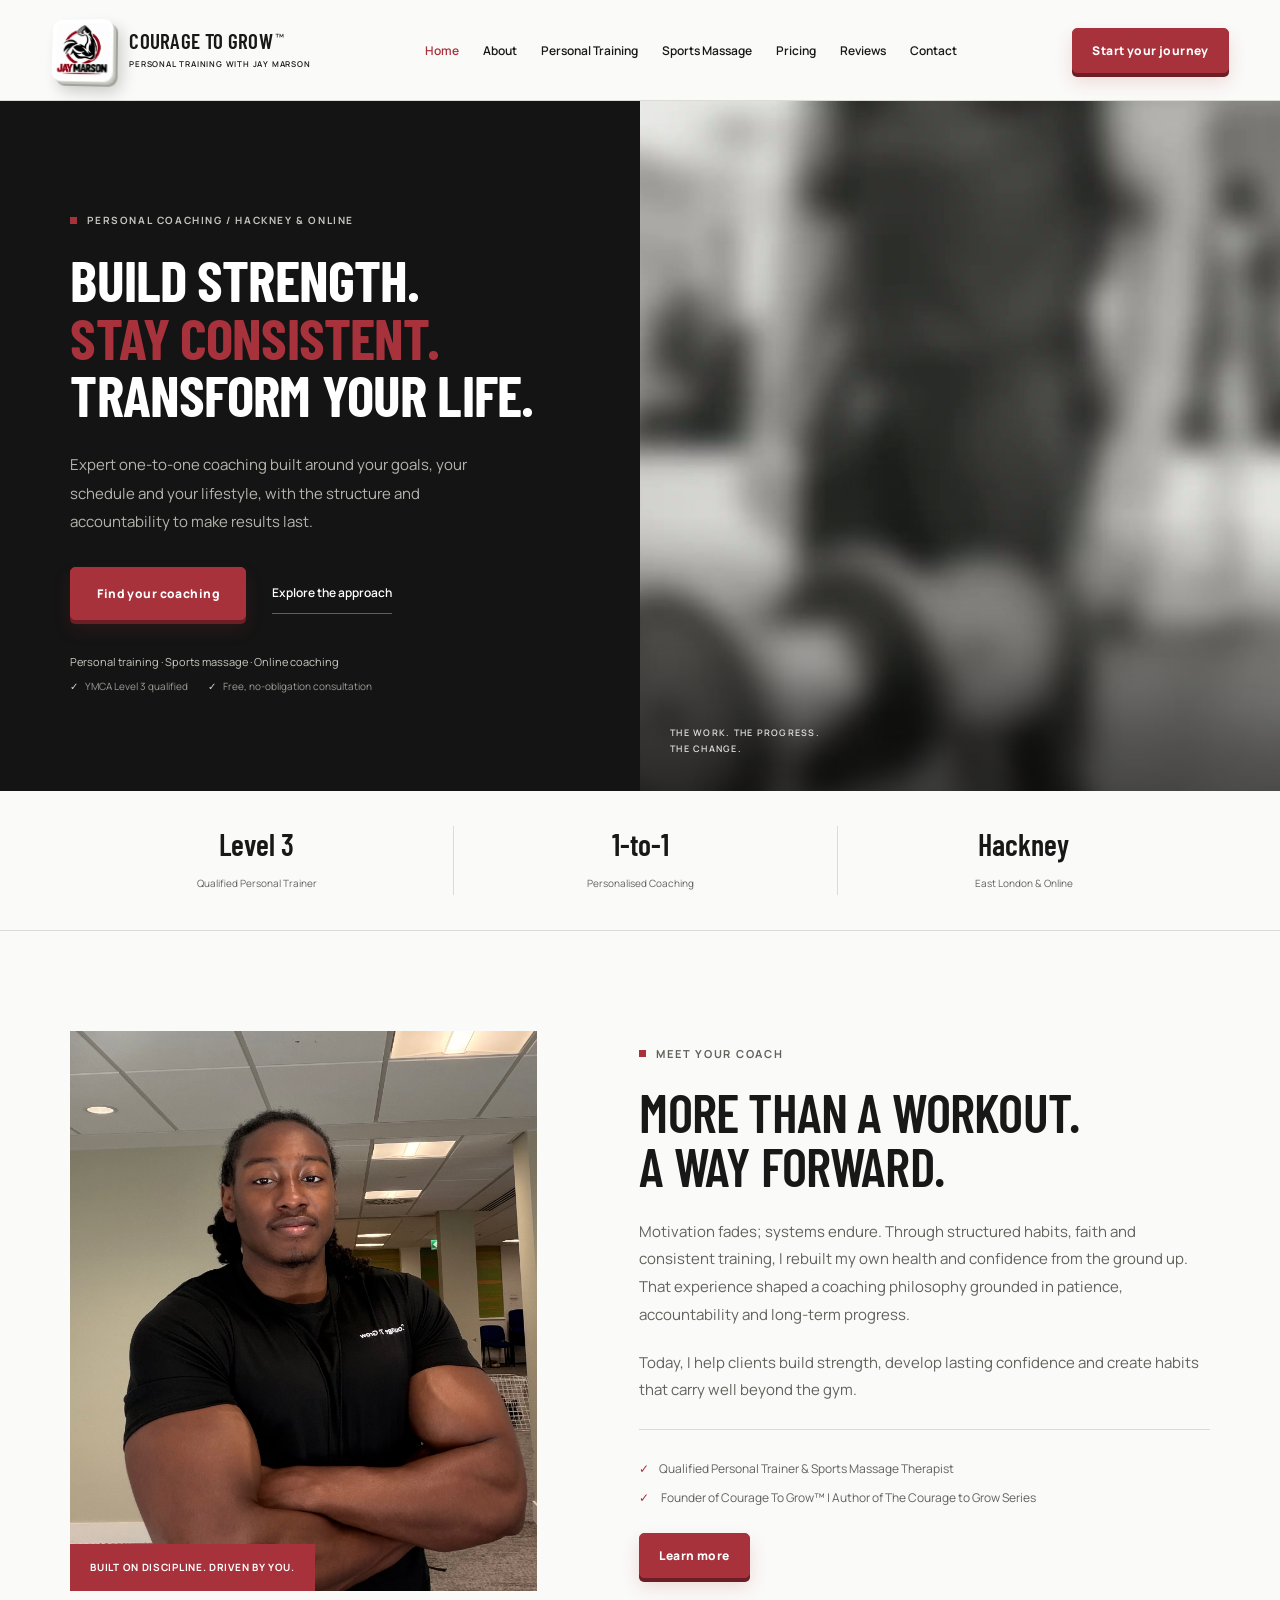
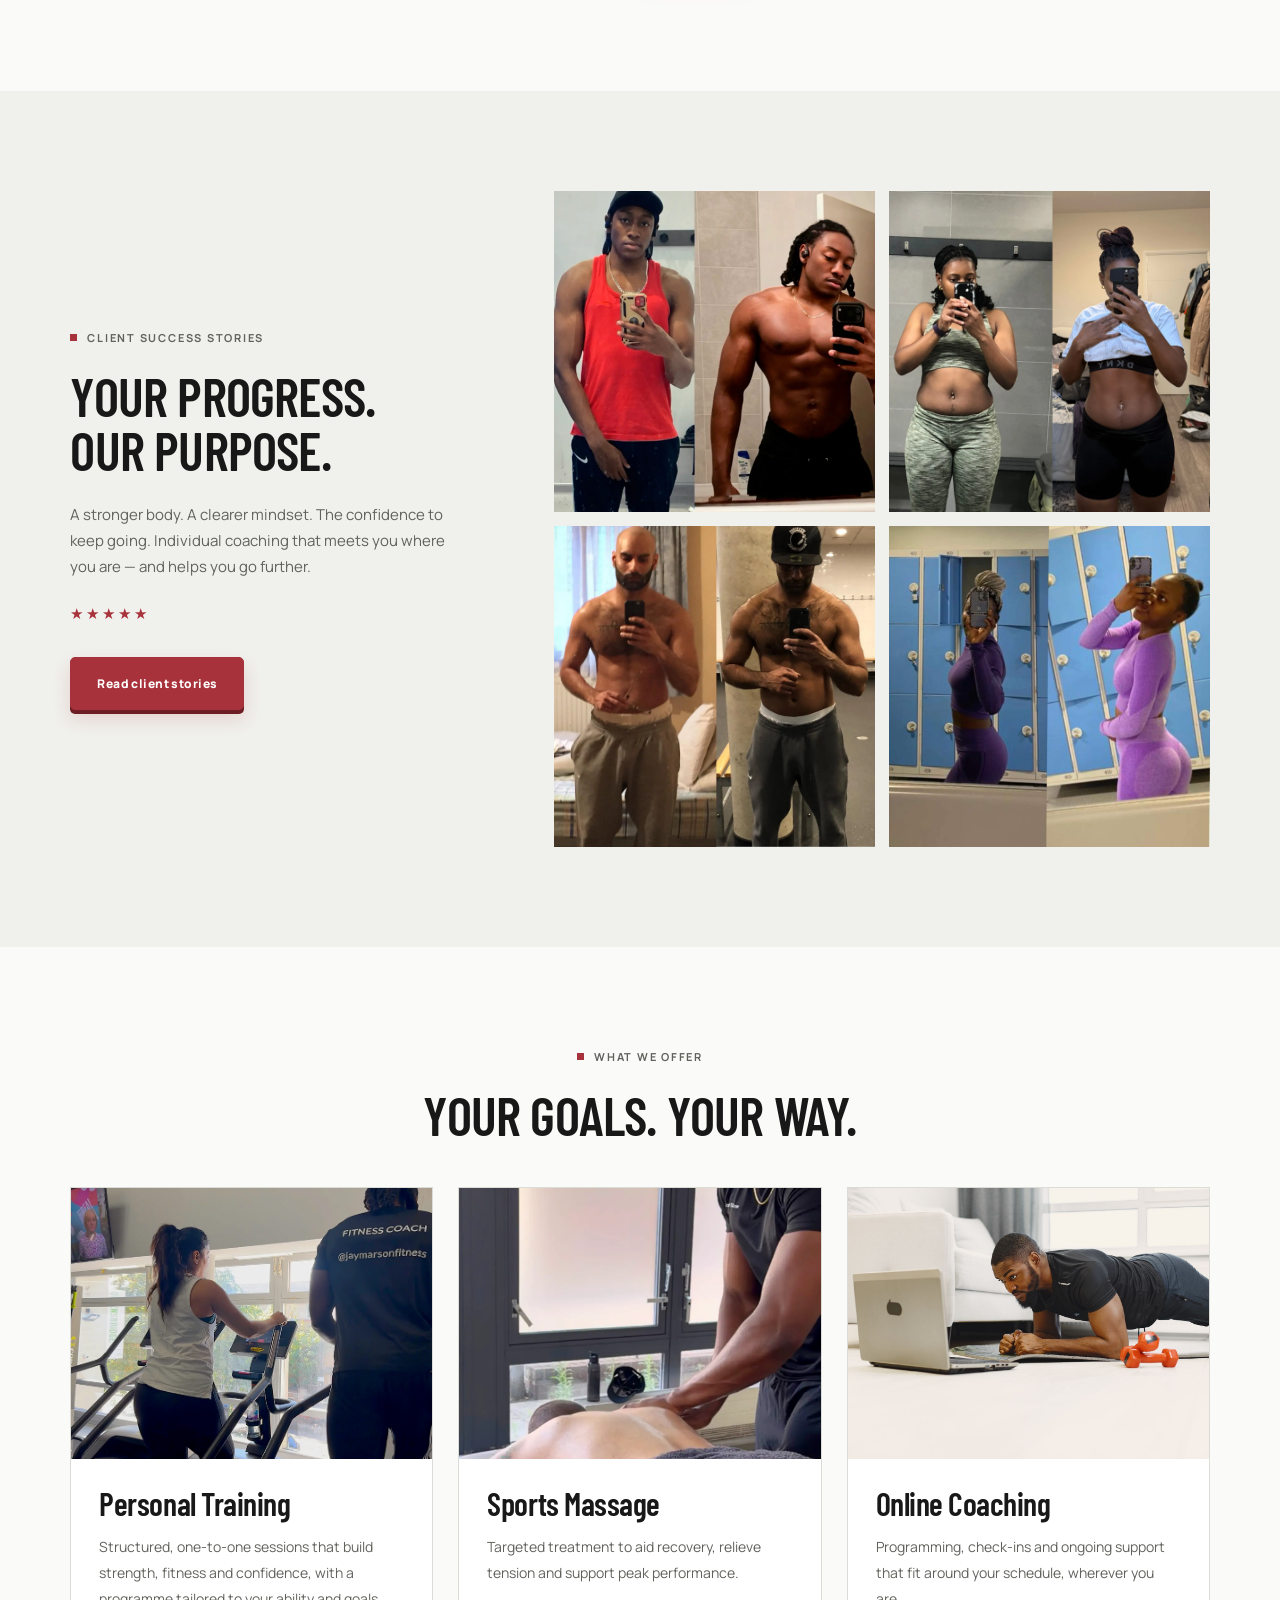
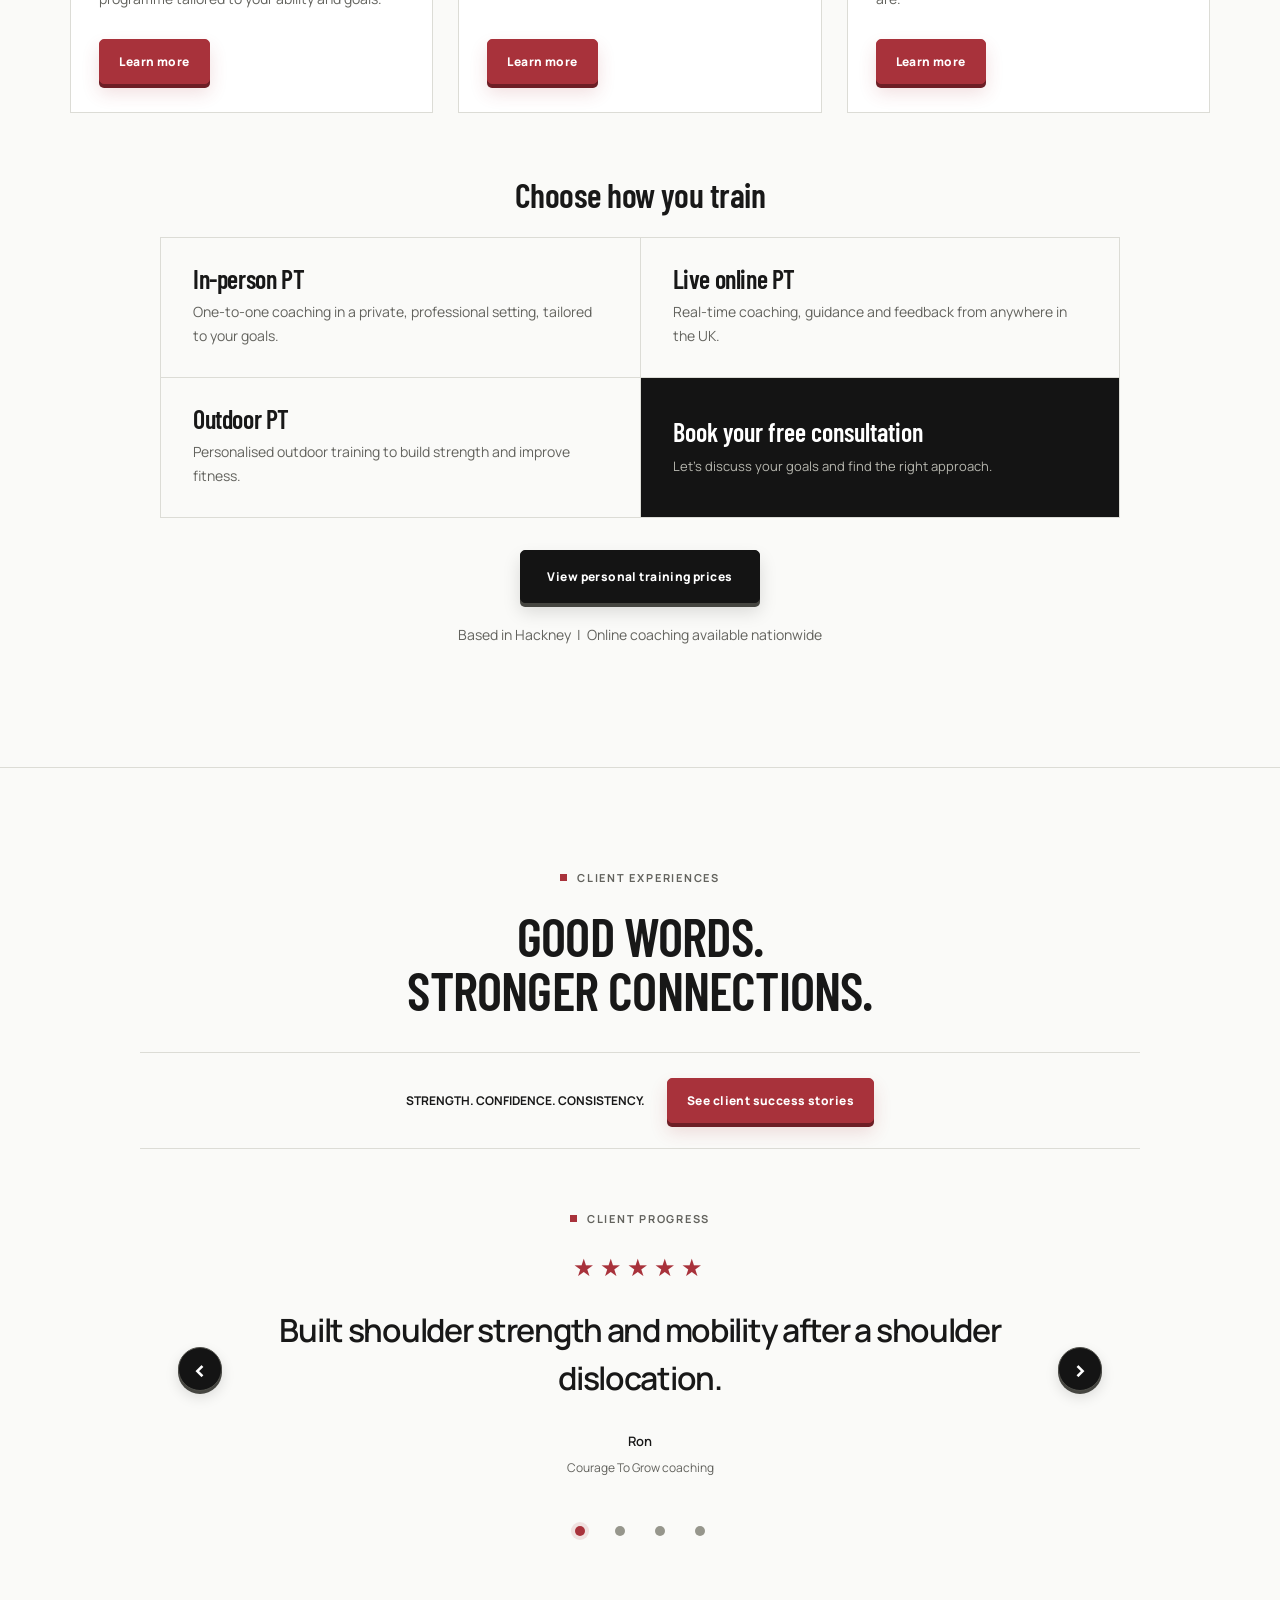
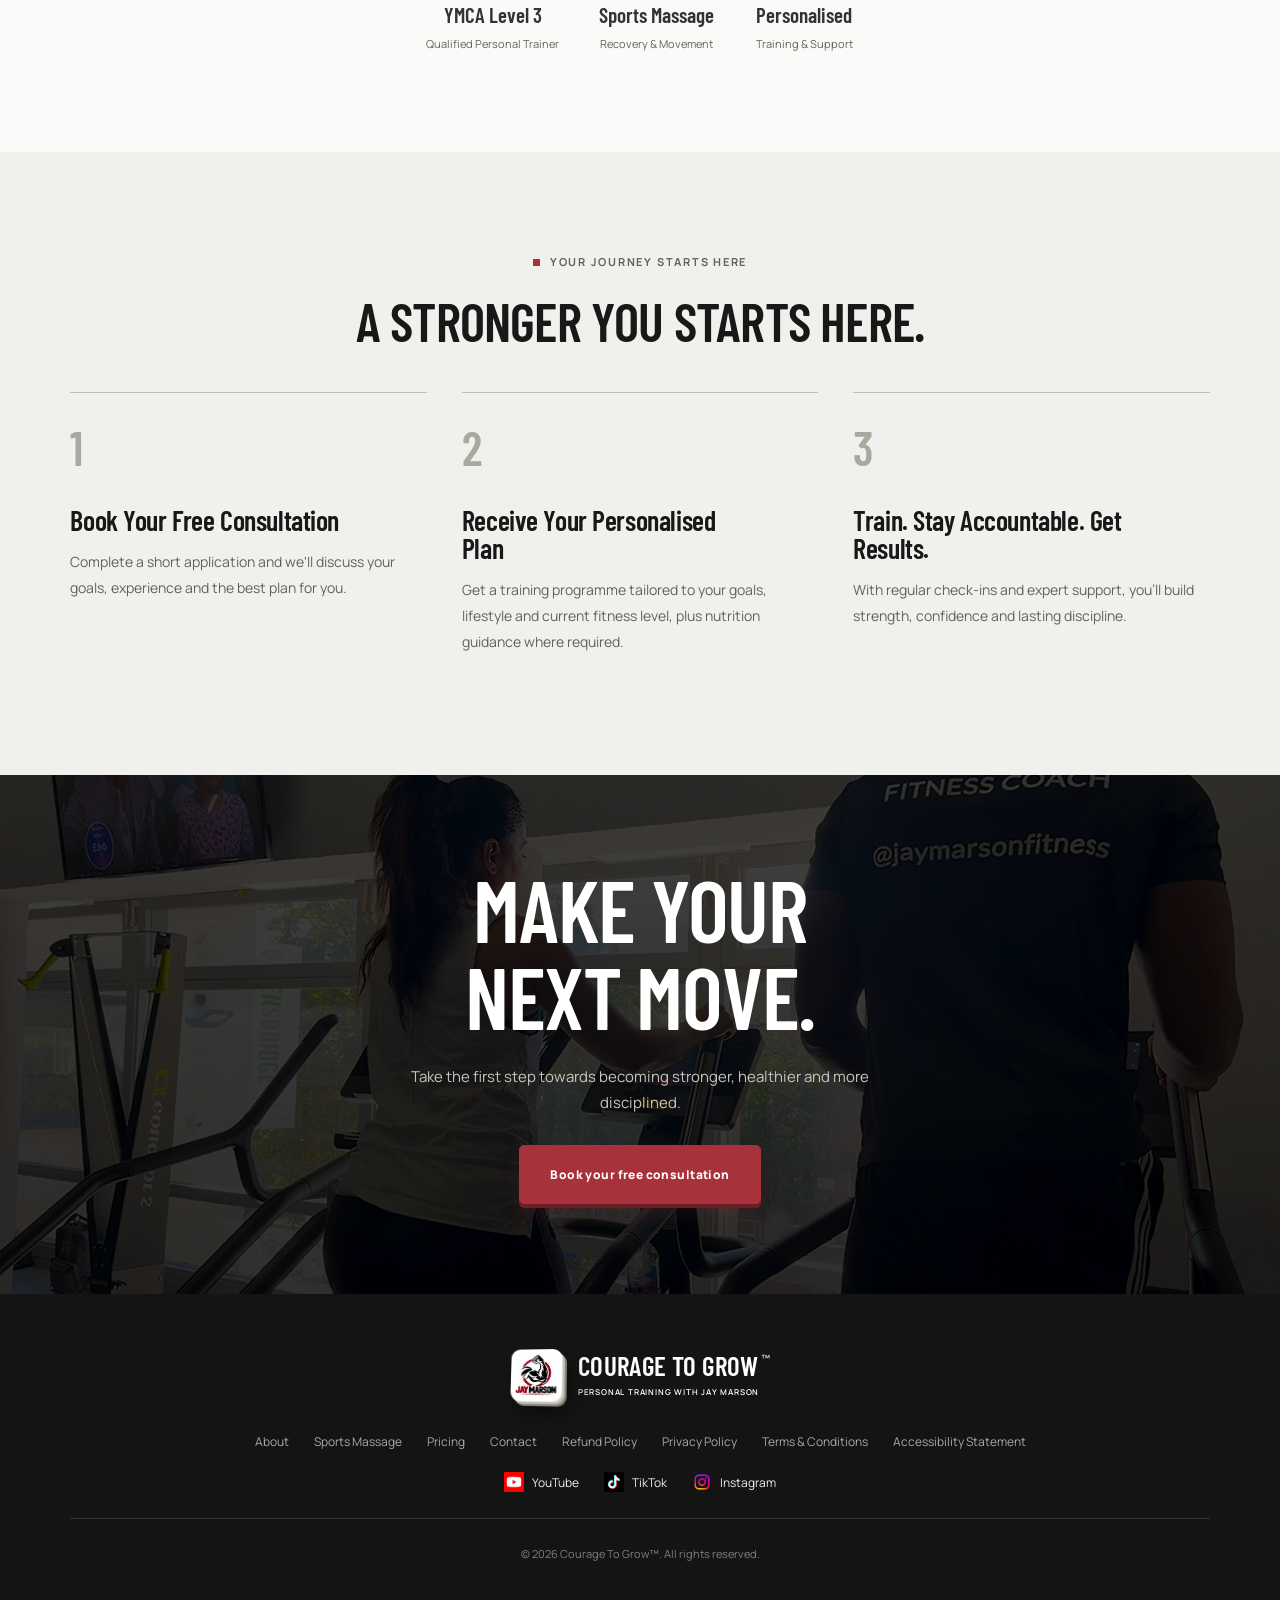
==== commit f5759aee: "Reduce footer logo size and tighten brand spacing" ====
--- a/index.html
+++ b/index.html
@@ -16,7 +16,7 @@
       rel="stylesheet"
     />
     <link rel="icon" type="image/png" href="assets/growwithjay/logo.png" />
-    <link rel="stylesheet" href="styles.css?v=20261119-logo-depth" />
+    <link rel="stylesheet" href="styles.css?v=20261119-footer-logo" />
   </head>
   <body>
     <a class="skip" href="#main">Skip to main content</a>
--- a/styles.css
+++ b/styles.css
@@ -1484,8 +1484,8 @@
   letter-spacing: 0;
 }
 .foot-brand .business-logo {
-  width: 80px;
-  height: 80px;
+  width: 52px;
+  height: 52px;
 }
 .foot-brand .brand-name {
   text-align: left;
@@ -1895,7 +1895,7 @@
   transition: transform 220ms ease, box-shadow 220ms ease;
 }
 .site-header .brand { gap: 16px; }
-.foot-brand { gap: 22px; }
+.foot-brand { gap: 16px; }
 .foot-brand .business-logo { box-shadow: 1px 1px 0 #e1e1dc, 3px 3px 0 #bfbfb7, 5px 5px 0 #85857d, 8px 12px 22px #0008; }
 @media (hover:hover) and (pointer:fine) {
   .brand:hover .business-logo { transform: perspective(350px) rotateY(-5deg) rotateX(3deg) translateY(-2px); }
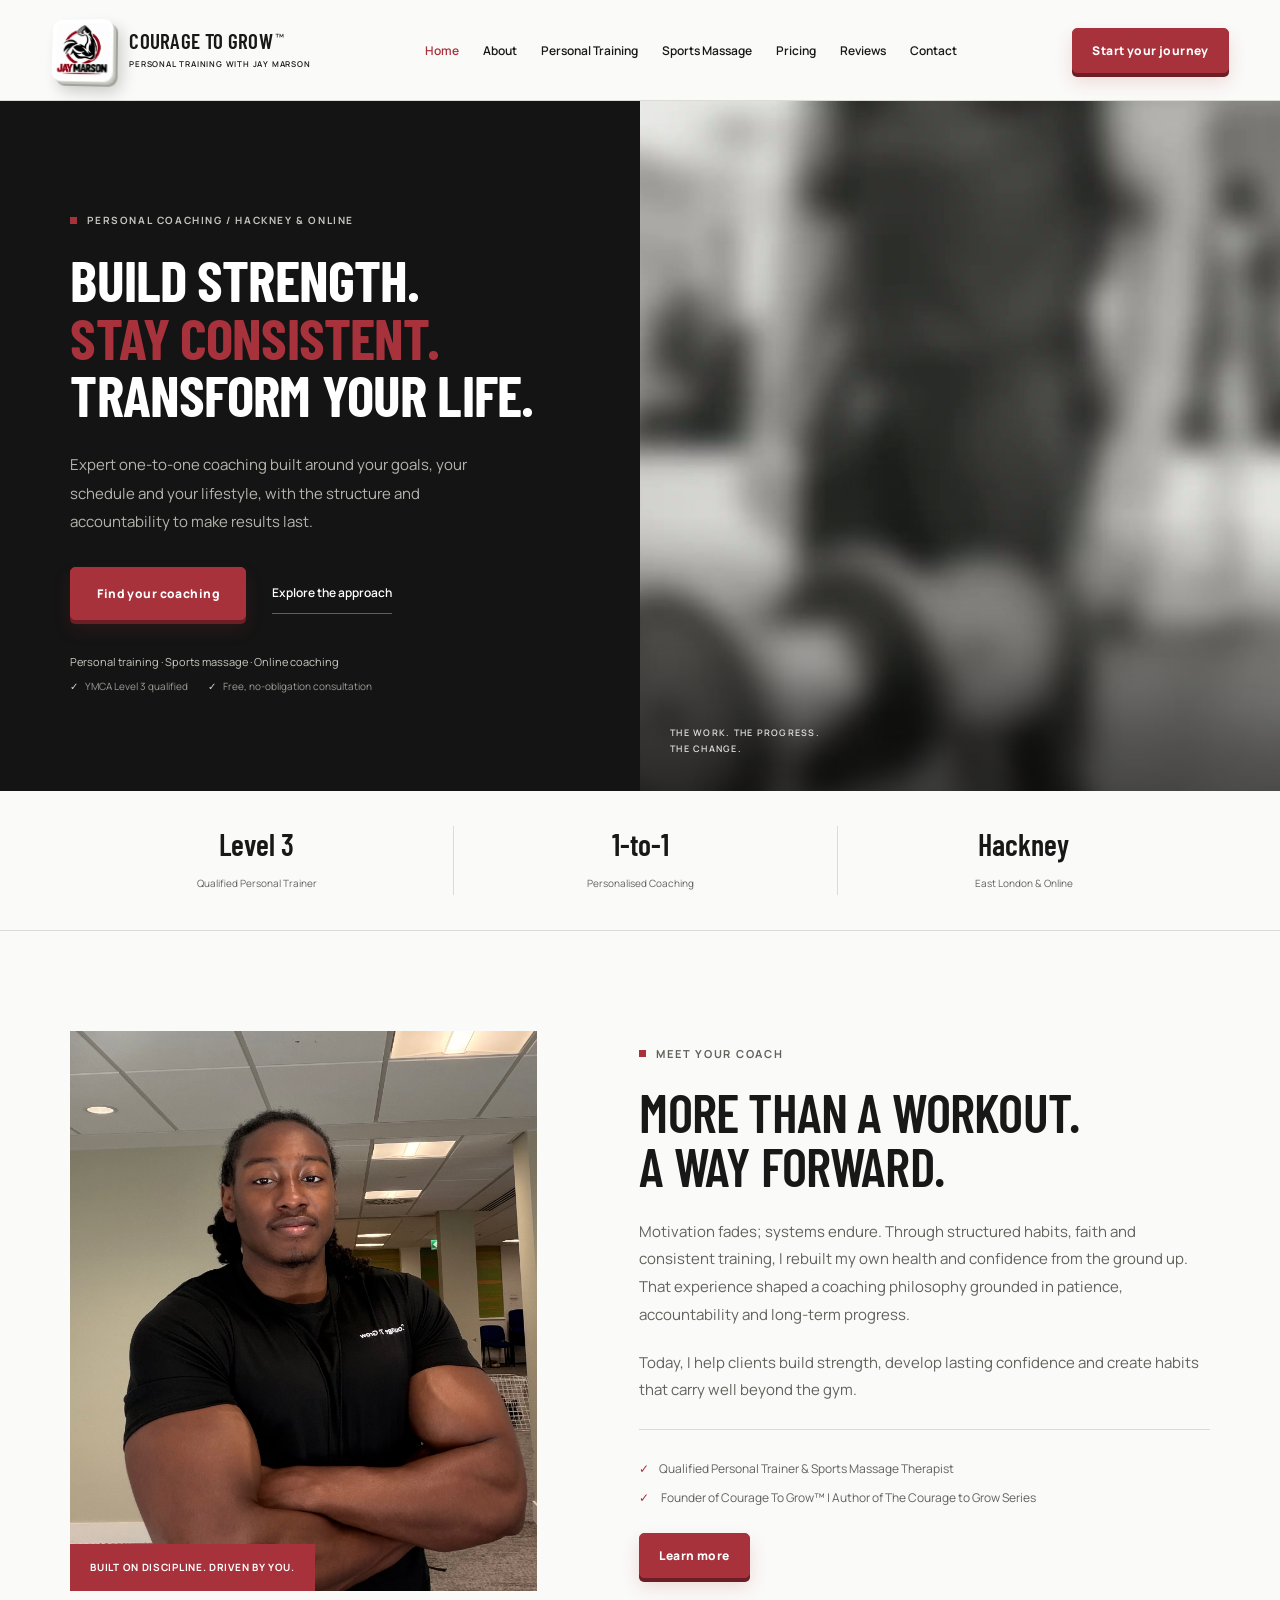
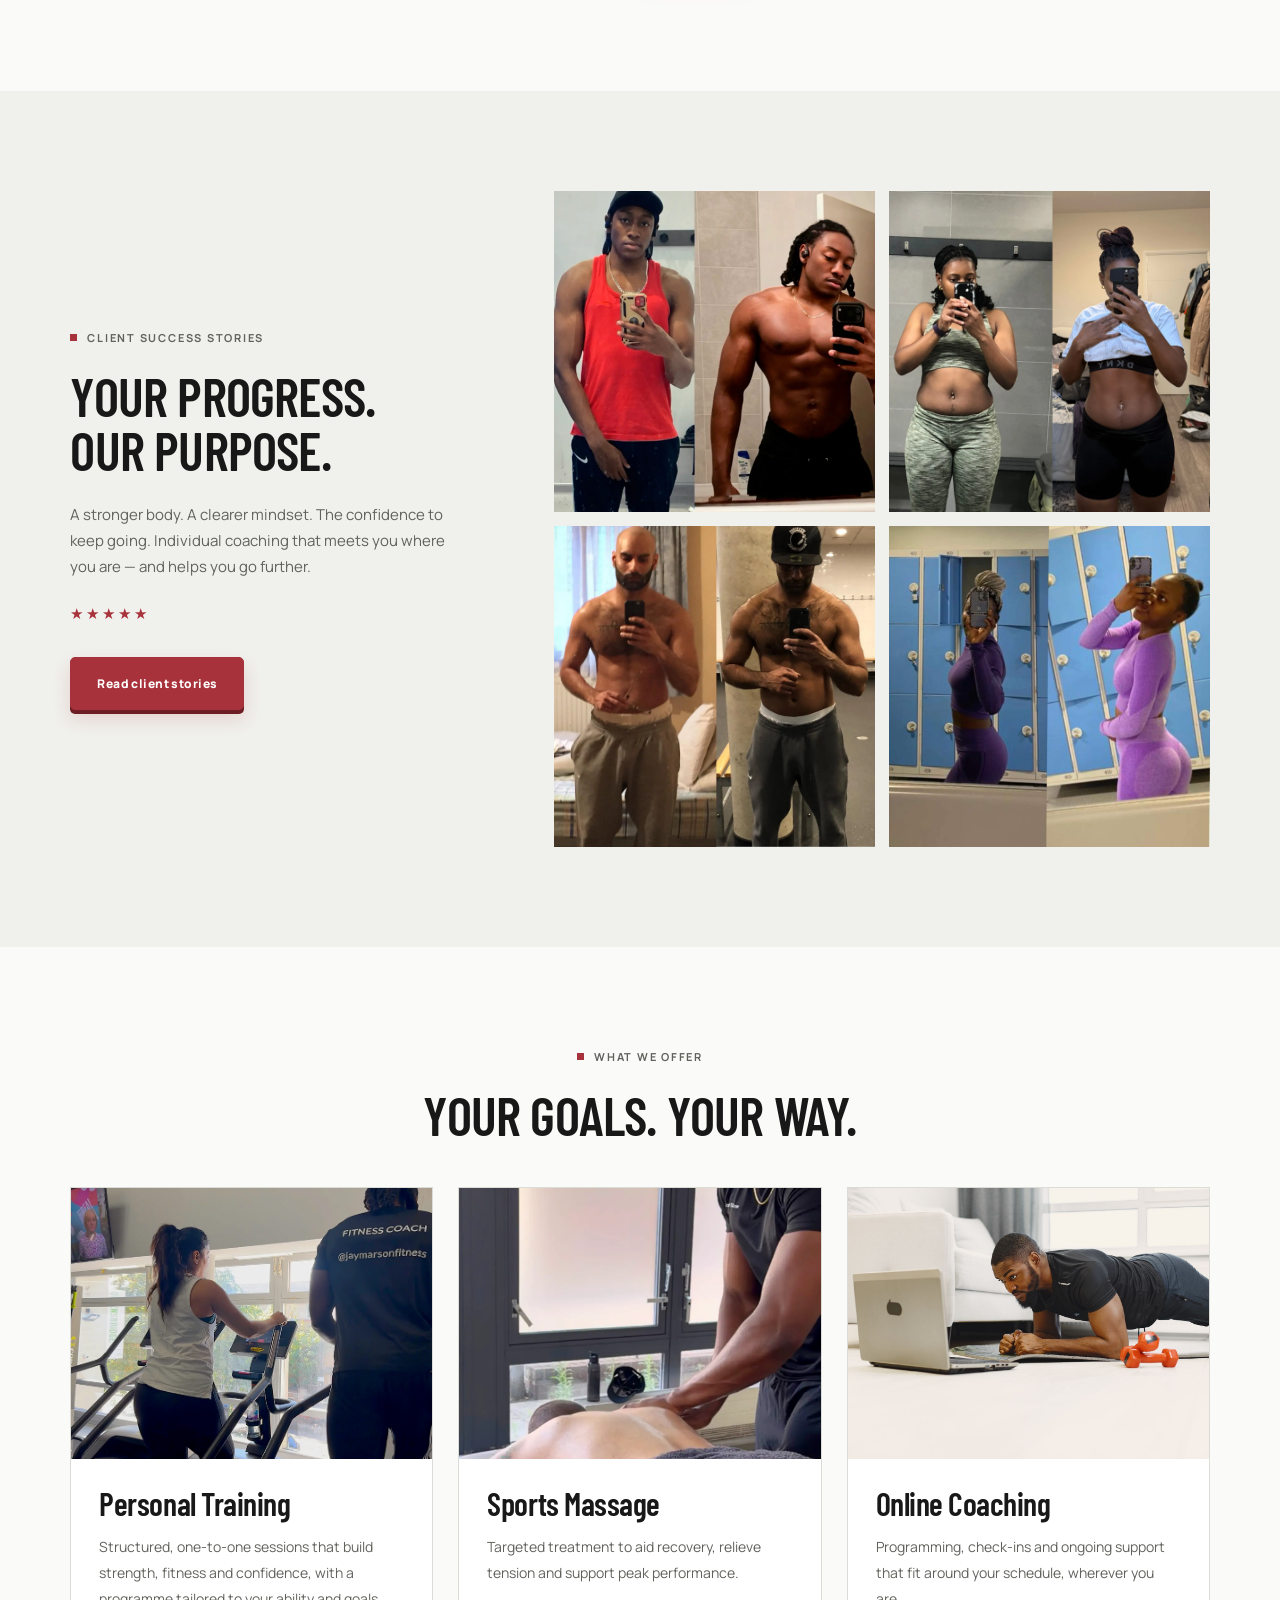
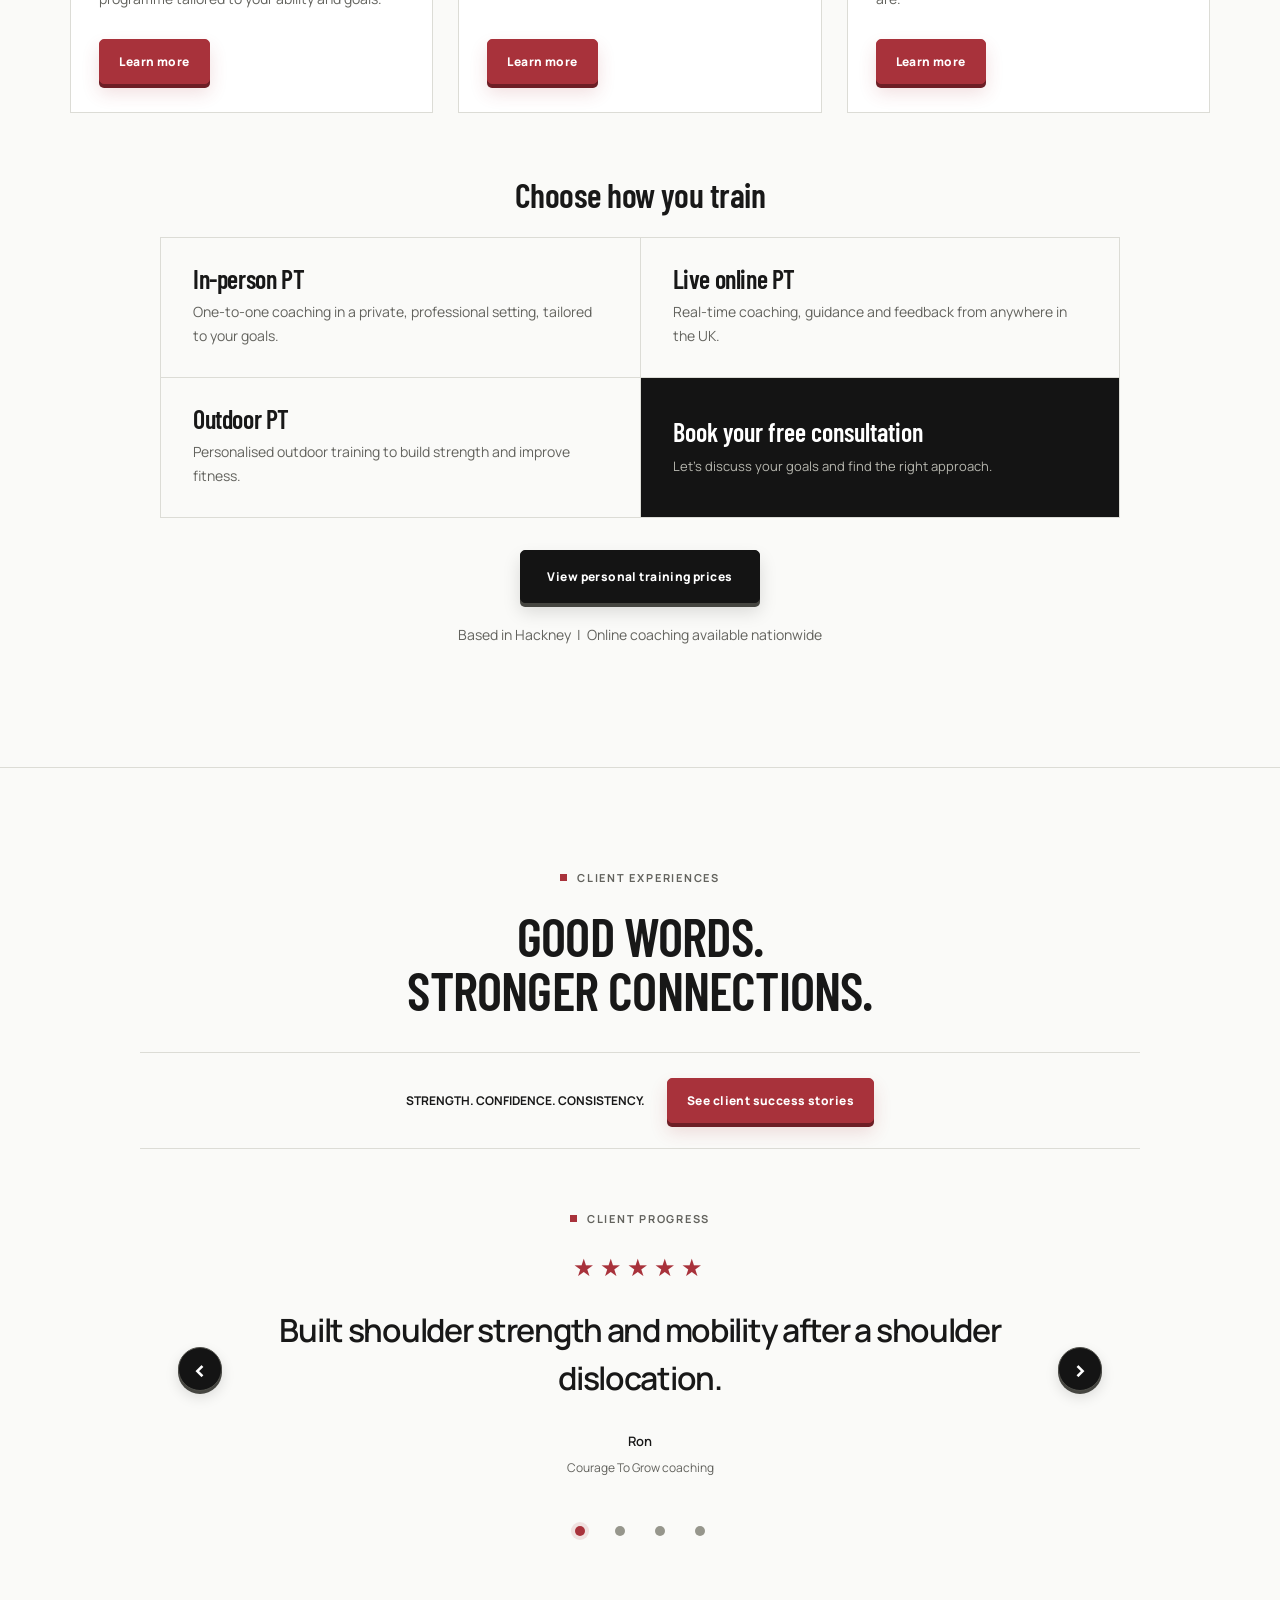
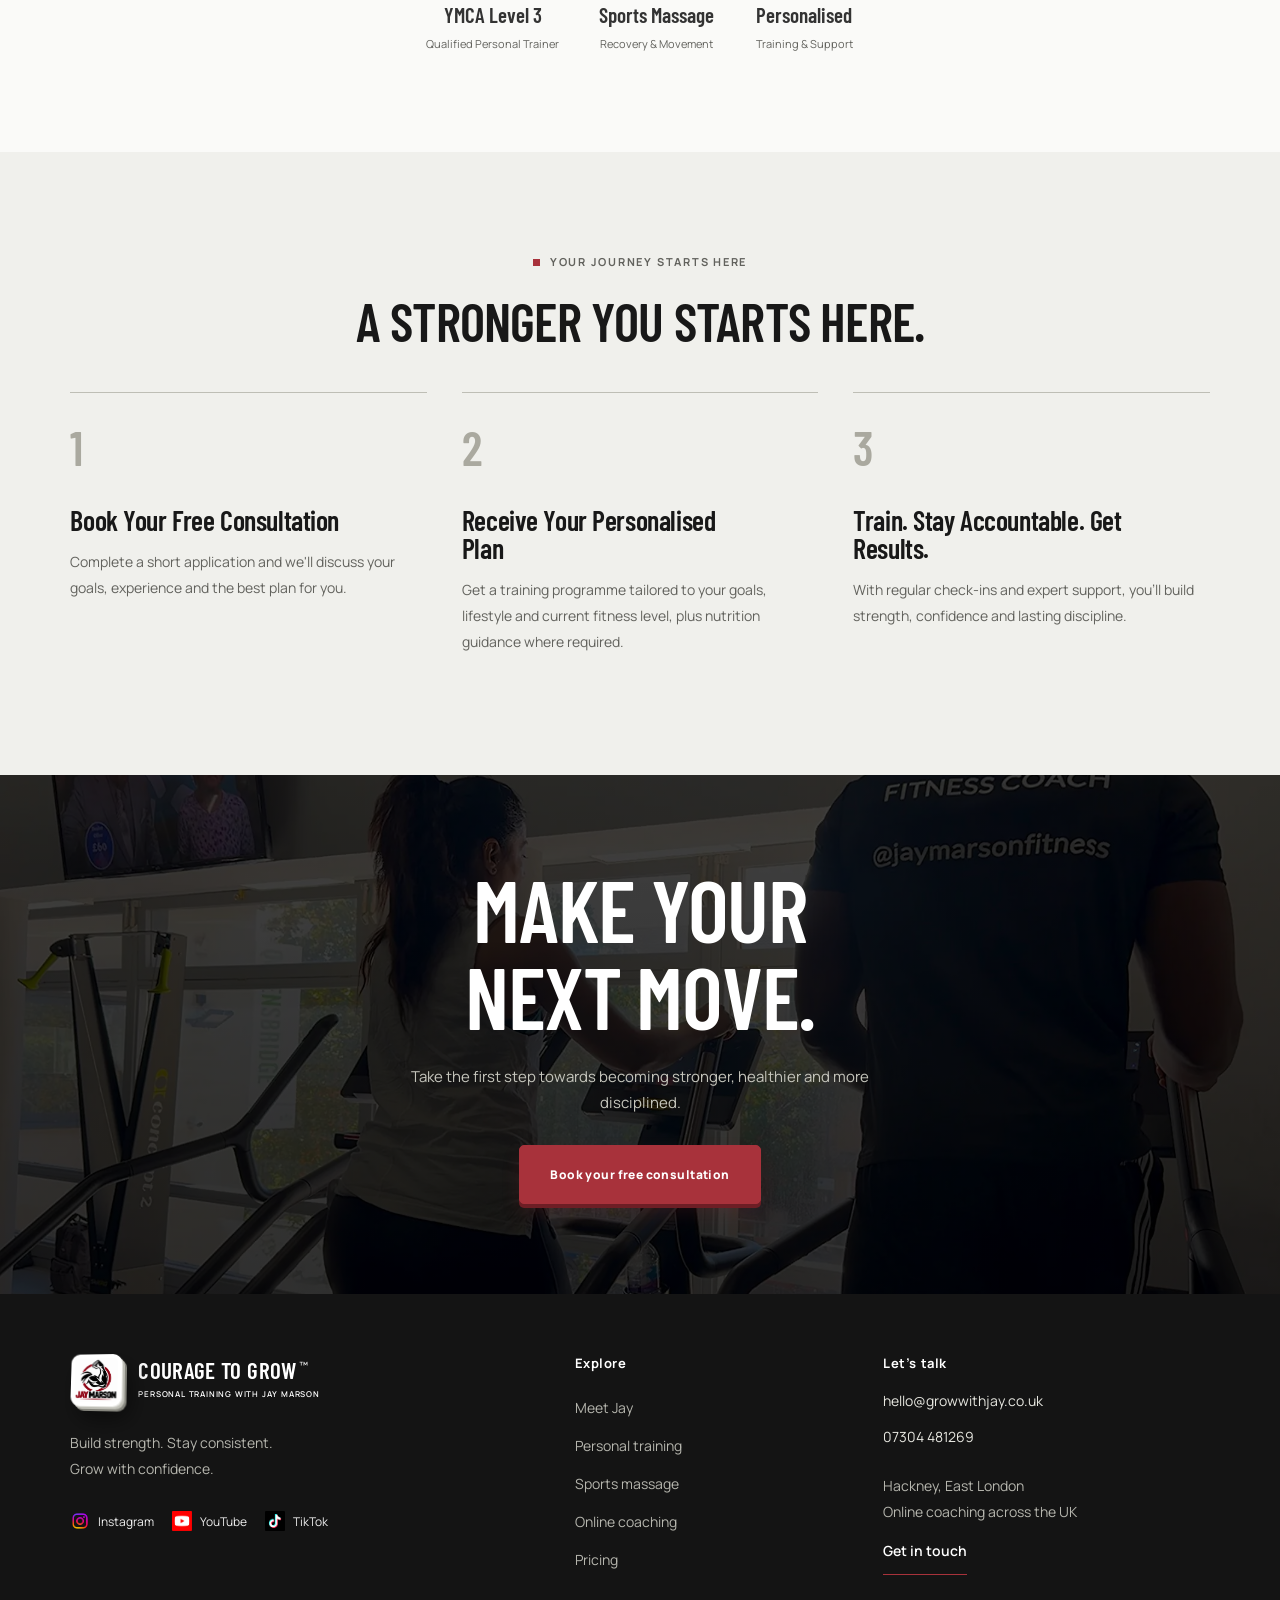
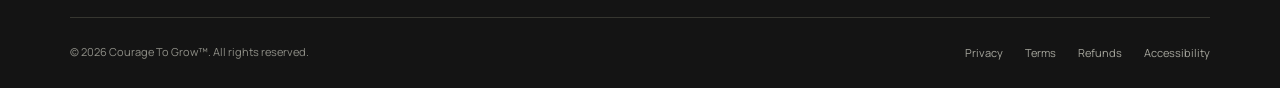
==== commit 3ddce224: "Organize footer into brand, navigation, contact and policy sections" ====
--- a/index.html
+++ b/index.html
@@ -16,7 +16,7 @@
       rel="stylesheet"
     />
     <link rel="icon" type="image/png" href="assets/growwithjay/logo.png" />
-    <link rel="stylesheet" href="styles.css?v=20261119-footer-logo" />
+    <link rel="stylesheet" href="styles.css?v=20261119-footer-layout" />
   </head>
   <body>
     <a class="skip" href="#main">Skip to main content</a>
@@ -331,7 +331,13 @@
           <div class="track">
             <figure class="slide active">
               <p class="eyebrow center">Client progress</p>
-              <div class="stars review-stars" role="img" aria-label="5 out of 5 stars">★★★★★</div>
+              <div
+                class="stars review-stars"
+                role="img"
+                aria-label="5 out of 5 stars"
+              >
+                ★★★★★
+              </div>
               <blockquote>
                 Built shoulder strength and mobility after a shoulder
                 dislocation.
@@ -340,7 +346,13 @@
             </figure>
             <figure class="slide">
               <p class="eyebrow center">Client progress</p>
-              <div class="stars review-stars" role="img" aria-label="5 out of 5 stars">★★★★★</div>
+              <div
+                class="stars review-stars"
+                role="img"
+                aria-label="5 out of 5 stars"
+              >
+                ★★★★★
+              </div>
               <blockquote>
                 Lost body fat, built confidence and developed lasting
                 consistency.
@@ -349,7 +361,13 @@
             </figure>
             <figure class="slide">
               <p class="eyebrow center">Client progress</p>
-              <div class="stars review-stars" role="img" aria-label="5 out of 5 stars">★★★★★</div>
+              <div
+                class="stars review-stars"
+                role="img"
+                aria-label="5 out of 5 stars"
+              >
+                ★★★★★
+              </div>
               <blockquote>
                 Built sustainable habits, improved fitness and regained
                 confidence.
@@ -360,7 +378,13 @@
             </figure>
             <figure class="slide">
               <p class="eyebrow center">Client progress</p>
-              <div class="stars review-stars" role="img" aria-label="5 out of 5 stars">★★★★★</div>
+              <div
+                class="stars review-stars"
+                role="img"
+                aria-label="5 out of 5 stars"
+              >
+                ★★★★★
+              </div>
               <blockquote>
                 Built confidence in the gym, improved fitness, gained muscle and
                 lost fat.
@@ -435,59 +459,87 @@
     </main>
 
     <footer class="site-footer">
-      <div class="foot-brand">
-        <img
-          class="business-logo"
-          src="assets/growwithjay/logo.png"
-          alt="Jay Marson — Courage To Grow"
-          width="64"
-          height="64"
-        />
-        <span class="brand-name"
-          >COURAGE TO GROW<sup>™</sup
-          ><small>PERSONAL TRAINING WITH JAY MARSON</small></span
-        >
+      <div class="footer-main">
+        <div class="footer-identity">
+          <a
+            class="foot-brand"
+            href="index.html"
+            aria-label="Courage To Grow home"
+          >
+            <img
+              class="business-logo"
+              src="assets/growwithjay/logo.png"
+              alt="Jay Marson — Courage To Grow"
+              width="52"
+              height="52"
+            />
+            <span class="brand-name"
+              >COURAGE TO GROW<sup>™</sup
+              ><small>PERSONAL TRAINING WITH JAY MARSON</small></span
+            >
+          </a>
+          <p class="footer-intro">
+            Build strength. Stay consistent.<br />Grow with confidence.
+          </p>
+          <div class="social" aria-label="Social media">
+            <a href="https://www.instagram.com/pt_mrj"
+              ><img
+                src="assets/growwithjay/instagram.png"
+                alt=""
+                width="20"
+                height="20"
+              />Instagram</a
+            >
+            <a href="https://www.youtube.com/@JayMarson-CTG/shorts"
+              ><img
+                src="assets/growwithjay/youtube.png"
+                alt=""
+                width="20"
+                height="20"
+              />YouTube</a
+            >
+            <a href="https://www.tiktok.com/@fitby_jay"
+              ><img
+                src="assets/growwithjay/tiktok.png"
+                alt=""
+                width="20"
+                height="20"
+              />TikTok</a
+            >
+          </div>
+        </div>
+        <nav class="footer-explore" aria-label="Footer navigation">
+          <h2>Explore</h2>
+          <a href="about.html">Meet Jay</a>
+          <a href="index.html#services">Personal training</a>
+          <a href="sports-massage.html">Sports massage</a>
+          <a href="pricing.html#online">Online coaching</a>
+          <a href="pricing.html">Pricing</a>
+        </nav>
+        <div class="footer-contact">
+          <h2>Let’s talk</h2>
+          <a class="footer-email" href="mailto:hello@growwithjay.co.uk"
+            >hello@growwithjay.co.uk</a
+          >
+          <a href="tel:+447304481269">07304 481269</a>
+          <p>Hackney, East London<br />Online coaching across the UK</p>
+          <a class="footer-contact-link" href="contact.html">Get in touch</a>
+        </div>
       </div>
-      <nav aria-label="Footer">
-        <a href="about.html">About</a
-        ><a href="sports-massage.html">Sports Massage</a
-        ><a href="pricing.html">Pricing</a><a href="contact.html">Contact</a
-        ><a href="https://www.growwithjay.co.uk/blank-3">Refund Policy</a
-        ><a href="https://www.growwithjay.co.uk/blank">Privacy Policy</a
-        ><a href="https://www.growwithjay.co.uk/blank-2"
-          >Terms &amp; Conditions</a
-        ><a href="https://www.growwithjay.co.uk/blank-1"
-          >Accessibility Statement</a
-        >
-      </nav>
-      <div class="social">
-        <a href="https://www.youtube.com/@JayMarson-CTG/shorts"
-          ><img
-            src="assets/growwithjay/youtube.png"
-            alt=""
-            width="20"
-            height="20"
-          />YouTube</a
-        ><a href="https://www.tiktok.com/@fitby_jay"
-          ><img
-            src="assets/growwithjay/tiktok.png"
-            alt=""
-            width="20"
-            height="20"
-          />TikTok</a
-        ><a href="https://www.instagram.com/pt_mrj"
-          ><img
-            src="assets/growwithjay/instagram.png"
-            alt=""
-            width="20"
-            height="20"
-          />Instagram</a
-        >
+      <div class="footer-bottom">
+        <p>
+          &copy; <span id="yr">2026</span> Courage To Grow™. All rights
+          reserved.
+        </p>
+        <nav class="footer-legal" aria-label="Policies">
+          <a href="https://www.growwithjay.co.uk/blank">Privacy</a>
+          <a href="https://www.growwithjay.co.uk/blank-2">Terms</a>
+          <a href="https://www.growwithjay.co.uk/blank-3">Refunds</a>
+          <a href="https://www.growwithjay.co.uk/blank-1">Accessibility</a>
+        </nav>
       </div>
-      <p>
-        &copy; <span id="yr">2026</span> Courage To Grow™. All rights reserved.
-      </p>
     </footer>
+
     <script src="script.js?v=20261119-nav-close"></script>
   </body>
 </html>
--- a/styles.css
+++ b/styles.css
@@ -1877,12 +1877,24 @@
   }
 }
 
-.review-stars { font-size: 24px; letter-spacing: 5px; line-height: 1.4; margin: 8px 0 4px; }
+.review-stars {
+  font-size: 24px;
+  letter-spacing: 5px;
+  line-height: 1.4;
+  margin: 8px 0 4px;
+}
 
 /* Landscape stock photography fills the online coaching card. */
-.service-photo-online { background: #171717; }
-.service-photo-online img { object-fit: cover; object-position: center; }
-.card:hover .service-photo-online img { transform: none; }
+.service-photo-online {
+  background: #171717;
+}
+.service-photo-online img {
+  object-fit: cover;
+  object-position: center;
+}
+.card:hover .service-photo-online img {
+  transform: none;
+}
 
 /* A beveled badge gives the original logo physical depth. */
 .business-logo {
@@ -1890,21 +1902,223 @@
   border: 2px solid #fff;
   border-radius: 9px;
   background: #fff;
-  box-shadow: 1px 1px 0 #e1e1dc, 3px 3px 0 #c5c5bf, 5px 5px 0 #a3a39b, 8px 10px 16px #0003;
+  box-shadow:
+    1px 1px 0 #e1e1dc,
+    3px 3px 0 #c5c5bf,
+    5px 5px 0 #a3a39b,
+    8px 10px 16px #0003;
   transform: perspective(350px) rotateY(-13deg) rotateX(6deg);
-  transition: transform 220ms ease, box-shadow 220ms ease;
-}
-.site-header .brand { gap: 16px; }
-.foot-brand { gap: 16px; }
-.foot-brand .business-logo { box-shadow: 1px 1px 0 #e1e1dc, 3px 3px 0 #bfbfb7, 5px 5px 0 #85857d, 8px 12px 22px #0008; }
-@media (hover:hover) and (pointer:fine) {
-  .brand:hover .business-logo { transform: perspective(350px) rotateY(-5deg) rotateX(3deg) translateY(-2px); }
-}
-@media(max-width:680px) {
-  .site-header .brand { gap: 12px; }
-  .site-header .business-logo { padding: 1px; border-width: 1px; border-radius: 6px; box-shadow: 1px 1px 0 #deded8, 2px 2px 0 #babab2, 3px 3px 0 #999991, 5px 7px 12px #0003; }
-}
-@media(prefers-reduced-motion:reduce) {
-  .business-logo { transition: none; }
-  .brand:hover .business-logo { transform: perspective(350px) rotateY(-13deg) rotateX(6deg); }
-}
+  transition:
+    transform 220ms ease,
+    box-shadow 220ms ease;
+}
+.site-header .brand {
+  gap: 16px;
+}
+.foot-brand {
+  gap: 16px;
+}
+.foot-brand .business-logo {
+  box-shadow:
+    1px 1px 0 #e1e1dc,
+    3px 3px 0 #bfbfb7,
+    5px 5px 0 #85857d,
+    8px 12px 22px #0008;
+}
+@media (hover: hover) and (pointer: fine) {
+  .brand:hover .business-logo {
+    transform: perspective(350px) rotateY(-5deg) rotateX(3deg) translateY(-2px);
+  }
+}
+@media (max-width: 680px) {
+  .site-header .brand {
+    gap: 12px;
+  }
+  .site-header .business-logo {
+    padding: 1px;
+    border-width: 1px;
+    border-radius: 6px;
+    box-shadow:
+      1px 1px 0 #deded8,
+      2px 2px 0 #babab2,
+      3px 3px 0 #999991,
+      5px 7px 12px #0003;
+  }
+}
+@media (prefers-reduced-motion: reduce) {
+  .business-logo {
+    transition: none;
+  }
+  .brand:hover .business-logo {
+    transform: perspective(350px) rotateY(-13deg) rotateX(6deg);
+  }
+}
+
+/* A quieter footer with clear navigation, contact and legal sections. */
+.site-footer {
+  padding: 60px max(5.5vw, calc((100vw - 1320px) / 2)) 20px;
+  text-align: left;
+}
+.footer-main {
+  display: grid;
+  grid-template-columns: 1.35fr 0.75fr 1fr;
+  gap: 64px;
+  padding-bottom: 38px;
+}
+.site-footer p {
+  margin: 0;
+  padding: 0;
+  border: 0;
+  color: #b6b6ae;
+  font-size: 14px;
+  line-height: 1.85;
+}
+.site-footer .foot-brand {
+  justify-content: flex-start;
+  gap: 16px;
+  margin: 0 0 24px;
+}
+.site-footer .foot-brand .brand-name {
+  font-size: 23px;
+}
+.footer-identity {
+  min-width: 0;
+}
+.site-footer .footer-intro {
+  margin-bottom: 20px;
+}
+.site-footer .social {
+  justify-content: flex-start;
+  gap: 8px 18px;
+  margin: 0;
+  font-size: 12px;
+}
+.site-footer .social a {
+  min-height: 40px;
+}
+.site-footer h2 {
+  font:
+    700 13px/1.5 Manrope,
+    sans-serif;
+  letter-spacing: 0.04em;
+  text-transform: none;
+  margin: 0 0 16px;
+  color: #fff;
+}
+.site-footer .footer-explore {
+  display: flex;
+  flex-direction: column;
+  align-items: flex-start;
+  gap: 0;
+  margin: 0;
+  font-size: 14px;
+}
+.footer-explore a {
+  display: flex;
+  align-items: center;
+  min-height: 38px;
+  color: #b6b6ae;
+}
+.footer-contact {
+  display: flex;
+  flex-direction: column;
+  align-items: flex-start;
+  min-width: 0;
+}
+.footer-contact > a {
+  font-size: 14px;
+  color: #e7e7e0;
+  min-height: 36px;
+  overflow-wrap: anywhere;
+}
+.site-footer .footer-contact p {
+  margin: 12px 0 14px;
+}
+.footer-contact .footer-contact-link {
+  border-bottom: 1px solid #a8323b;
+  font-weight: 600;
+  color: #fff;
+}
+.footer-bottom {
+  border-top: 1px solid #363630;
+  padding-top: 18px;
+  display: flex;
+  align-items: center;
+  justify-content: space-between;
+  gap: 12px 30px;
+}
+.site-footer .footer-bottom p {
+  font-size: 11px;
+  color: #8f8f87;
+}
+.site-footer .footer-legal {
+  margin: 0;
+  justify-content: flex-end;
+  gap: 8px 22px;
+  font-size: 11px;
+}
+.footer-legal a {
+  display: inline-flex;
+  align-items: center;
+  min-height: 32px;
+  color: #a6a69d;
+}
+.site-footer a:hover {
+  color: #fff;
+}
+@media (max-width: 1000px) {
+  .footer-main {
+    grid-template-columns: 1.2fr 1fr;
+    gap: 36px;
+  }
+  .footer-identity {
+    grid-row: span 2;
+  }
+  .footer-bottom {
+    align-items: flex-start;
+    flex-direction: column-reverse;
+    gap: 12px;
+  }
+  .site-footer .footer-legal {
+    justify-content: flex-start;
+  }
+}
+@media (max-width: 680px) {
+  .site-footer {
+    padding: 42px 6vw 22px;
+  }
+  .footer-main {
+    grid-template-columns: 1fr;
+    gap: 28px;
+    padding-bottom: 28px;
+  }
+  .footer-identity {
+    grid-row: auto;
+  }
+  .site-footer .foot-brand .brand-name {
+    font-size: 21px;
+  }
+  .site-footer .foot-brand .brand-name small {
+    font-size: 7px;
+  }
+  .site-footer .footer-explore {
+    display: grid;
+    grid-template-columns: 1fr 1fr;
+    gap: 0 18px;
+    align-items: start;
+  }
+  .footer-explore h2 {
+    grid-column: 1/-1;
+  }
+  .footer-contact > a {
+    min-height: 40px;
+  }
+  .site-footer .footer-legal {
+    gap: 4px 20px;
+    font-size: 12px;
+  }
+  .footer-explore a {
+    min-height: 42px;
+    font-size: 13px;
+  }
+}
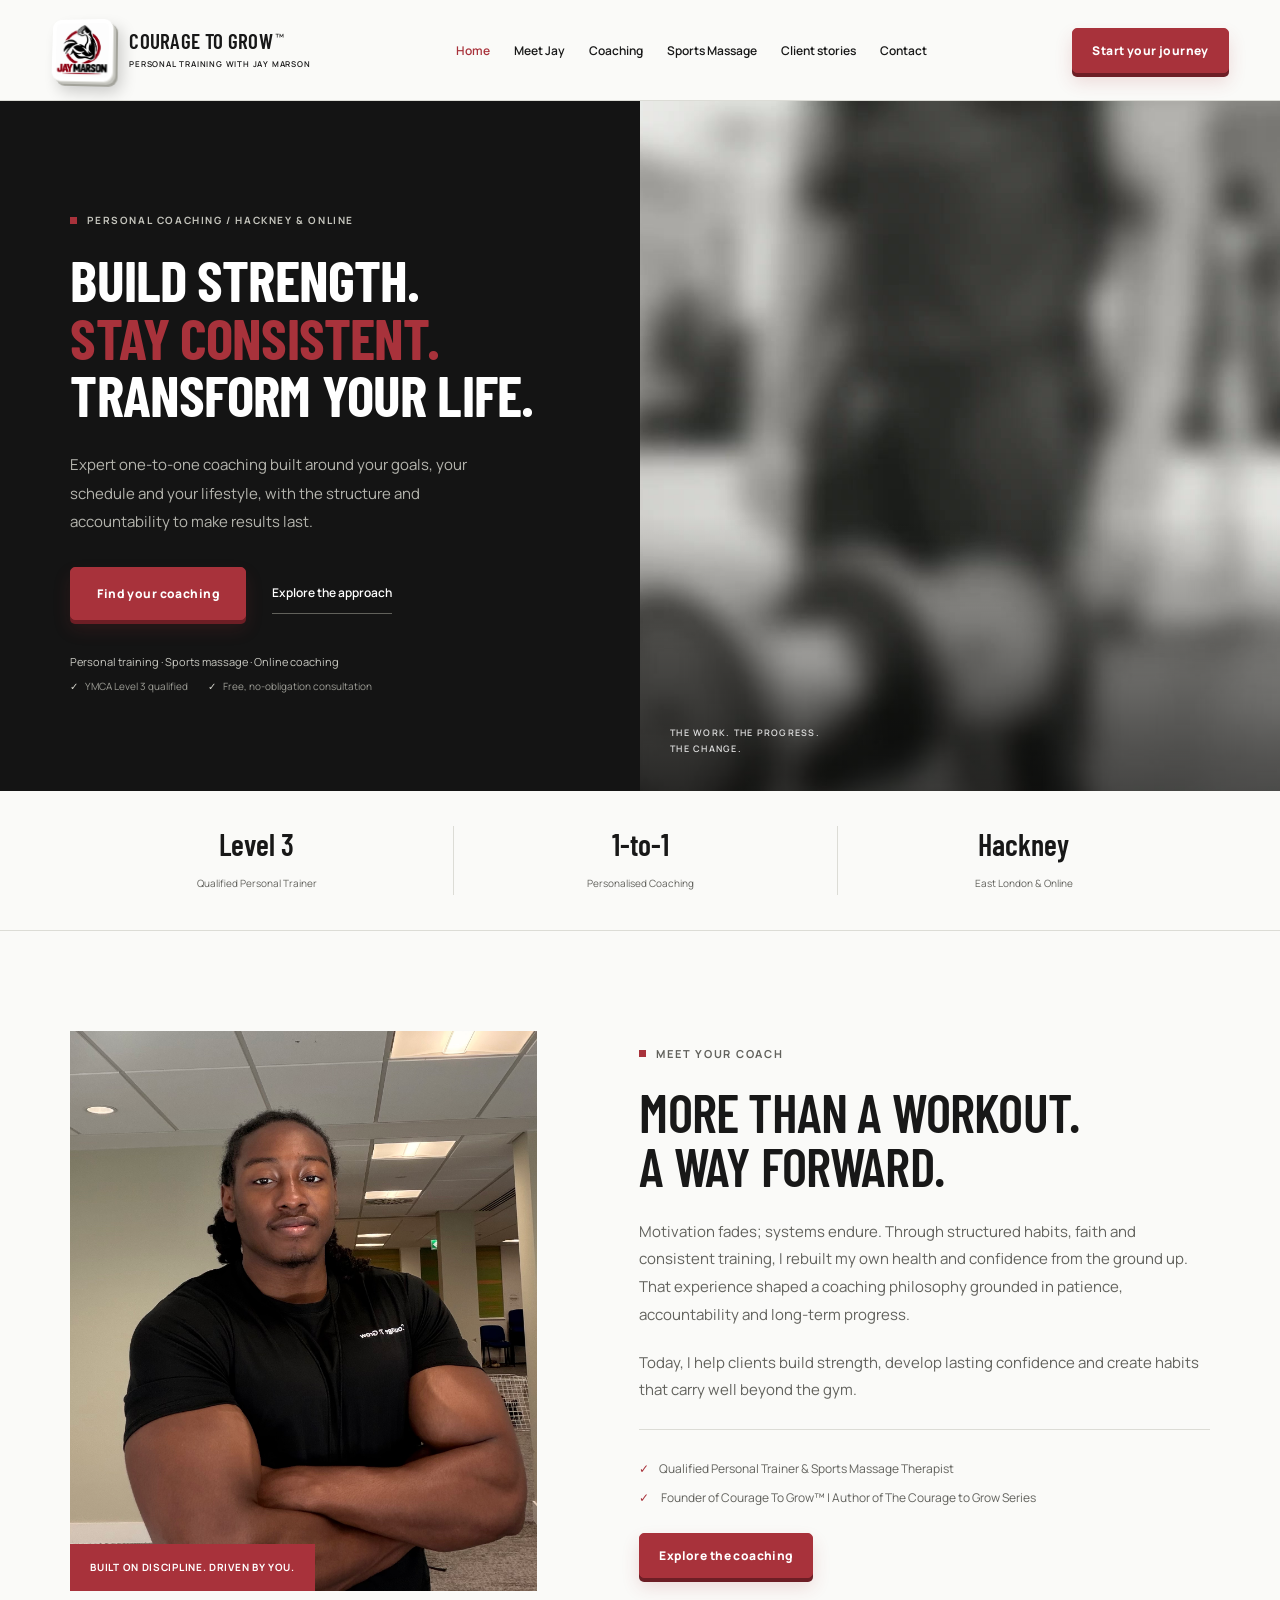
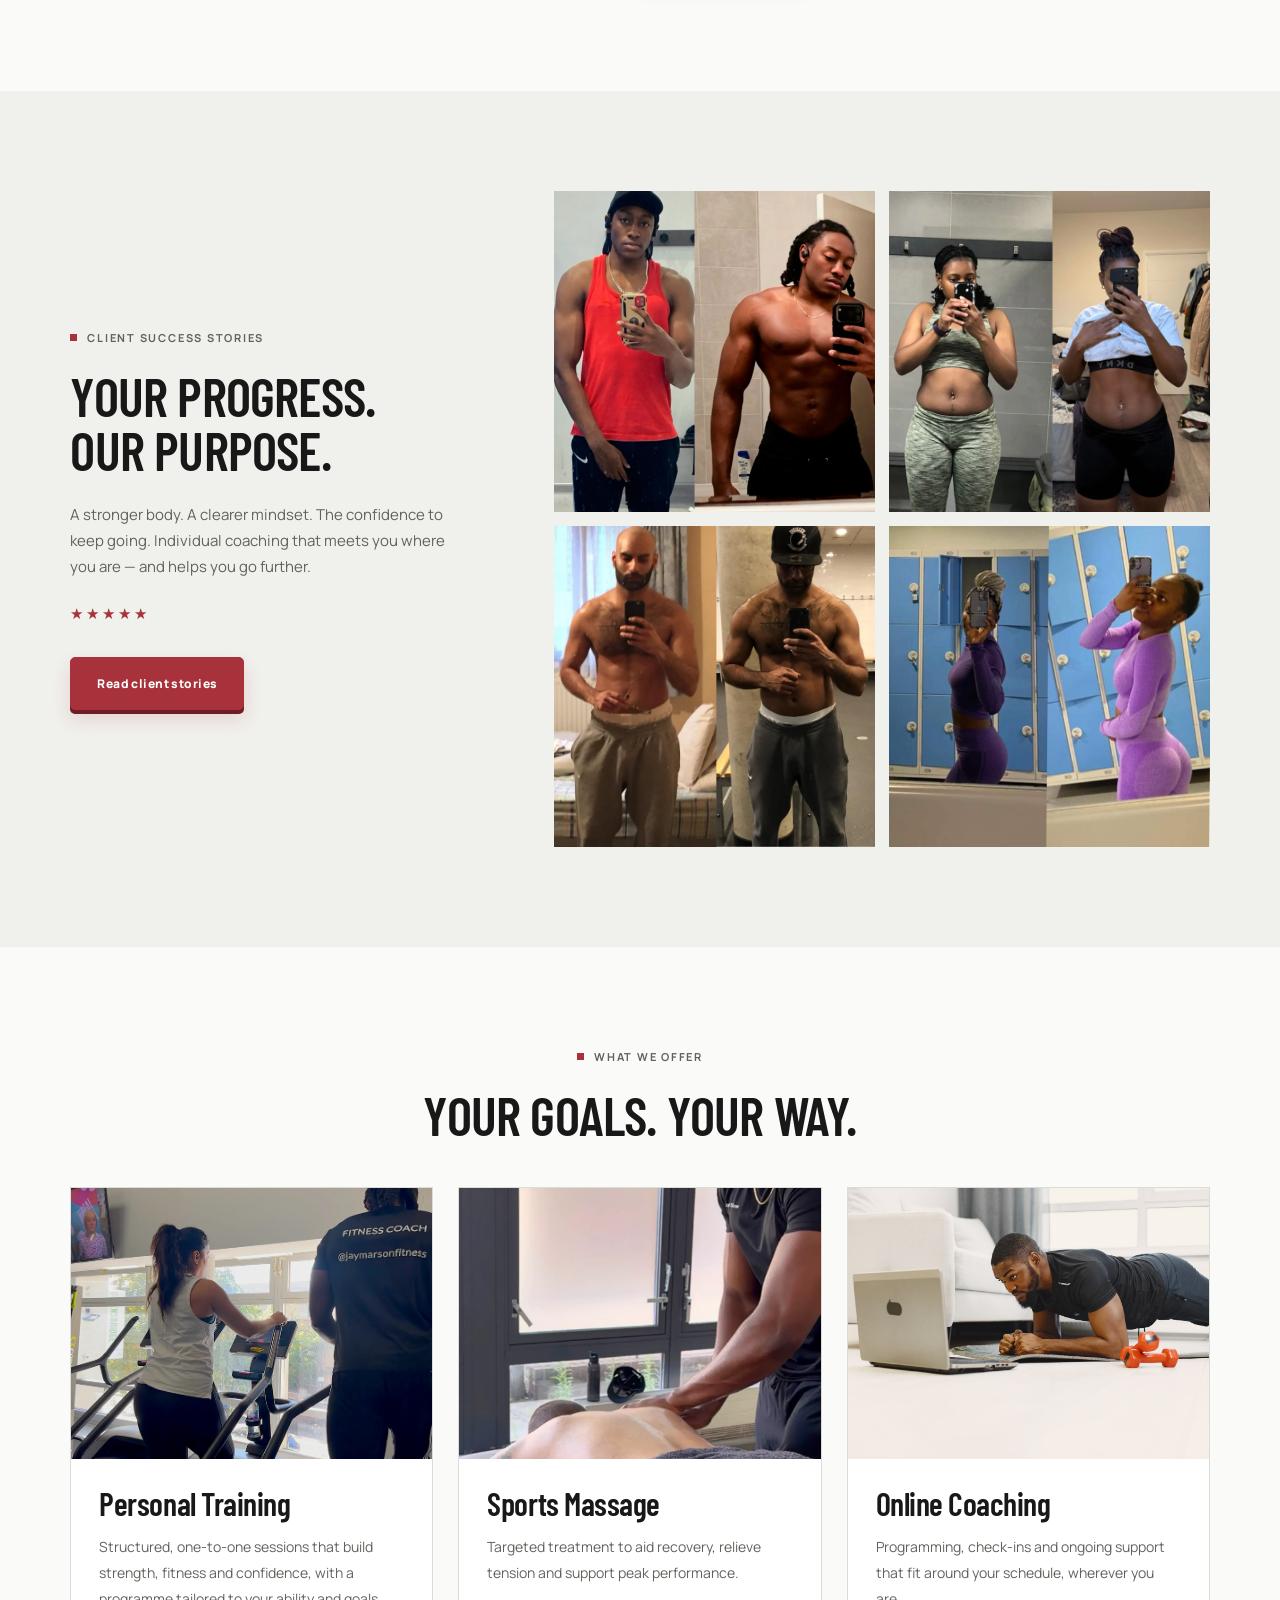
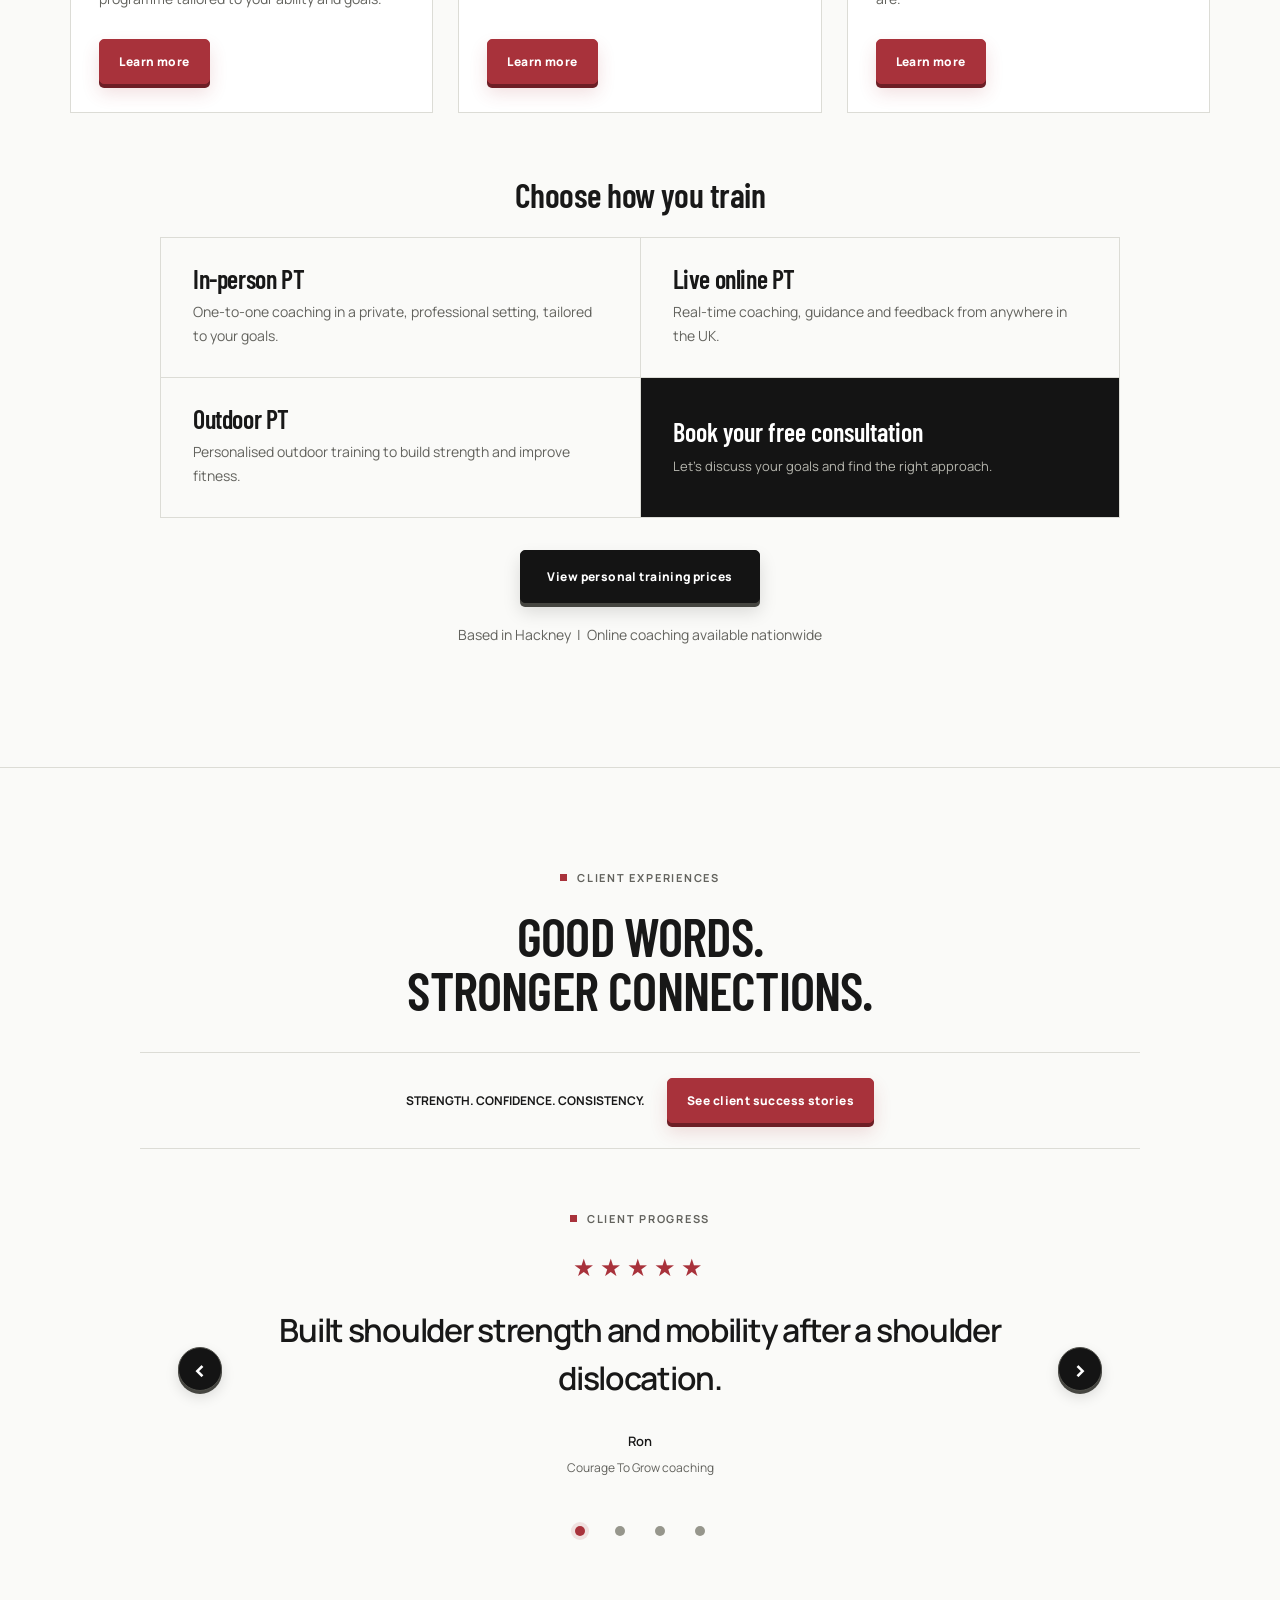
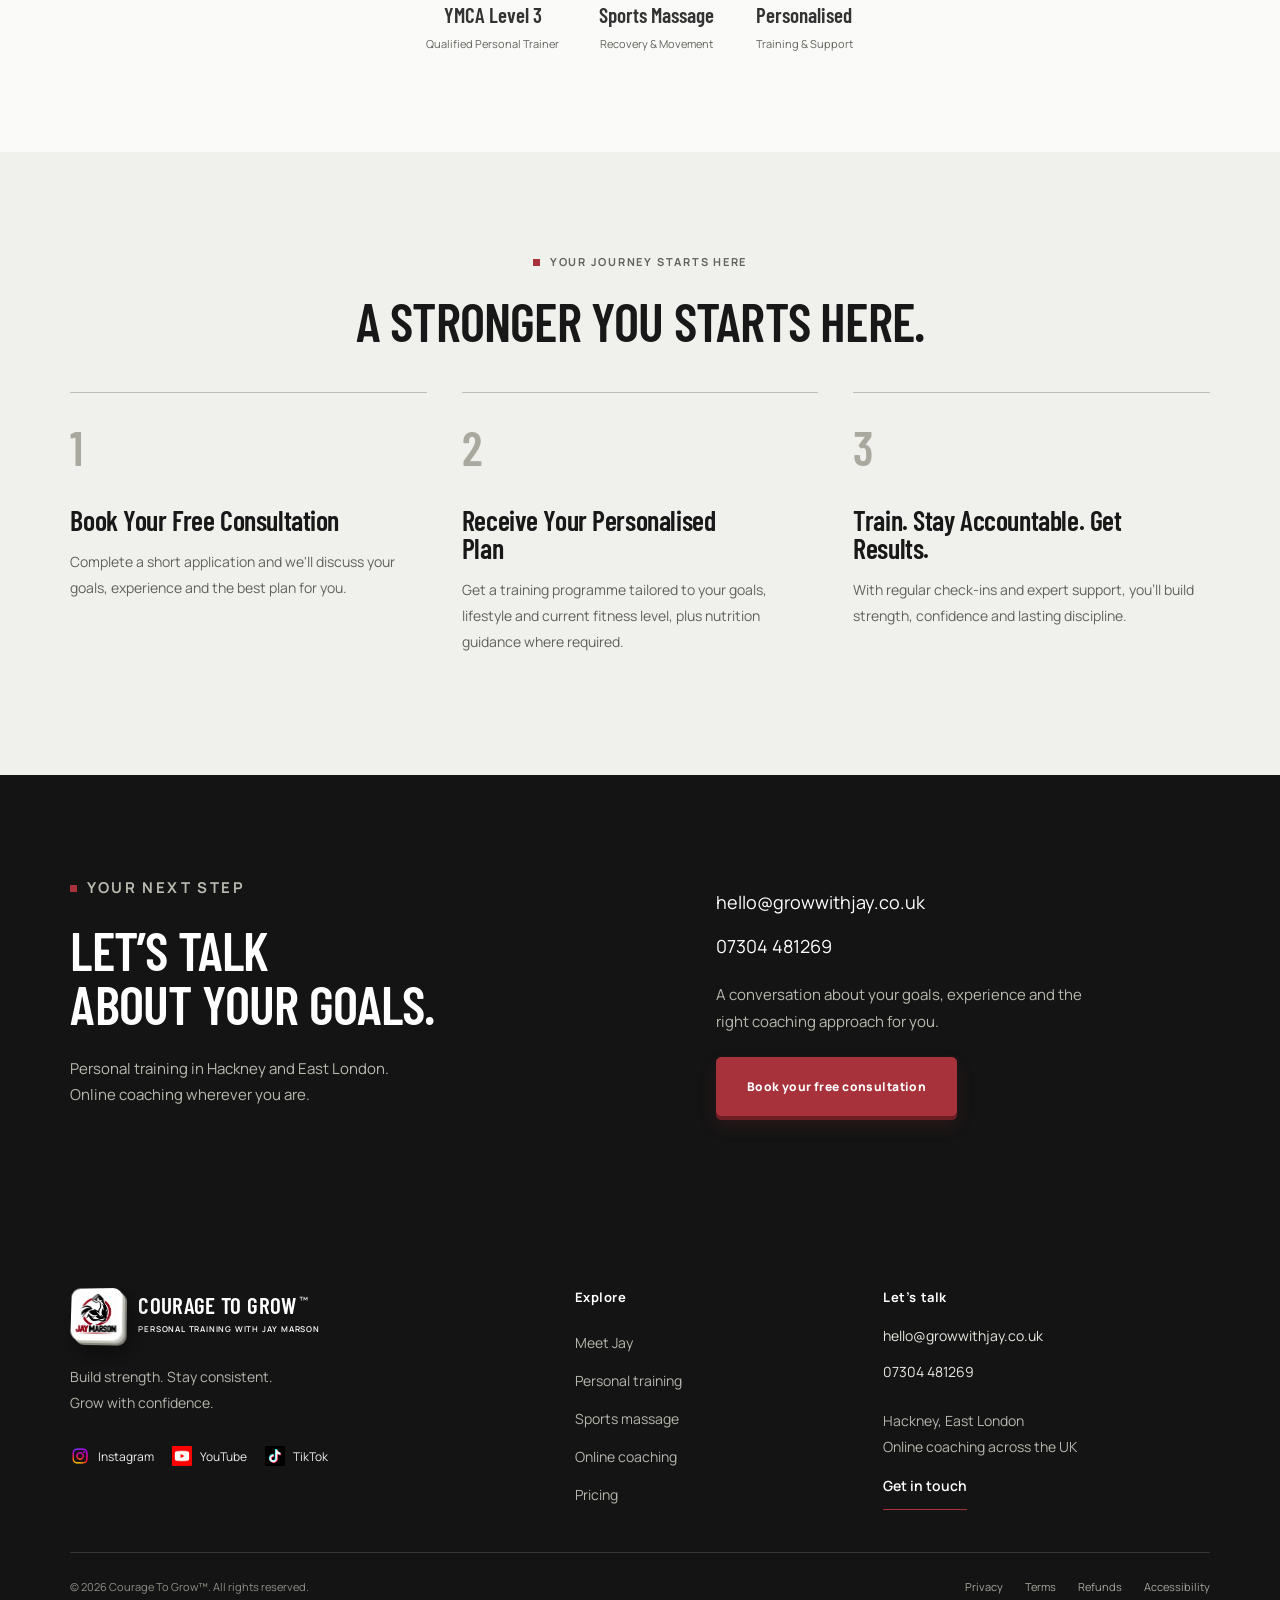
==== commit 36e22e7b: "Consolidate duplicate pages and create distinct massage and contact experiences" ====
--- a/index.html
+++ b/index.html
@@ -16,7 +16,7 @@
       rel="stylesheet"
     />
     <link rel="icon" type="image/png" href="assets/growwithjay/logo.png" />
-    <link rel="stylesheet" href="styles.css?v=20261119-footer-layout" />
+    <link rel="stylesheet" href="styles.css?v=20261119-streamlined" />
   </head>
   <body>
     <a class="skip" href="#main">Skip to main content</a>
@@ -55,14 +55,14 @@
         >
           Close menu <span aria-hidden="true">×</span>
         </button>
-        <a href="index.html">Home</a>
-        <a href="about.html">About</a>
-        <a href="index.html#services">Personal Training</a>
-        <a href="sports-massage.html">Sports Massage</a>
-        <a href="pricing.html">Pricing</a>
-        <a href="index.html#reviews">Reviews</a>
-        <a href="contact.html">Contact</a>
-        <a class="nav-booking btn" href="https://www.growwithjay.co.uk/coaching"
+        <a href="index.html">Home</a><a href="index.html#coach">Meet Jay</a
+        ><a href="index.html#services">Coaching</a
+        ><a href="sports-massage.html">Sports Massage</a
+        ><a href="index.html#reviews">Client stories</a
+        ><a href="index.html#contact">Contact</a
+        ><a
+          class="nav-booking btn"
+          href="https://www.growwithjay.co.uk/coaching"
           >Start your journey</a
         >
       </nav>
@@ -89,7 +89,7 @@
             results last.
           </p>
           <div class="hero-links">
-            <a class="btn" href="contact.html">Find your coaching</a
+            <a class="btn" href="index.html#contact">Find your coaching</a
             ><a class="text-link" href="#services">Explore the approach</a>
           </div>
           <ul class="hero-proof">
@@ -159,7 +159,7 @@
               Founder of Courage To Grow™ | Author of The Courage to Grow Series
             </li>
           </ul>
-          <a class="btn btn-sm" href="about.html">Learn more</a>
+          <a class="btn btn-sm" href="#services">Explore the coaching</a>
         </div>
       </section>
 
@@ -229,7 +229,11 @@
               Structured, one-to-one sessions that build strength, fitness and
               confidence, with a programme tailored to your ability and goals.
             </p>
-            <a class="btn btn-sm" href="pricing.html">Learn more</a>
+            <a
+              class="btn btn-sm"
+              href="https://www.growwithjay.co.uk/pt-price-page"
+              >Learn more</a
+            >
           </article>
           <article class="card">
             <div class="service-photo">
@@ -261,7 +265,9 @@
               Programming, check-ins and ongoing support that fit around your
               schedule, wherever you are.
             </p>
-            <a class="btn btn-sm" href="pricing.html#online">Learn more</a>
+            <a class="btn btn-sm" href="https://www.growwithjay.co.uk/coaching"
+              >Learn more</a
+            >
           </article>
         </div>
 
@@ -296,7 +302,9 @@
           >
         </div>
         <p class="center">
-          <a class="btn btn-dark" href="pricing.html"
+          <a
+            class="btn btn-dark"
+            href="https://www.growwithjay.co.uk/pt-price-page"
             >View personal training prices</a
           >
         </p>
@@ -444,17 +452,29 @@
         </div>
       </section>
 
-      <section class="cta" id="book">
-        <h2>MAKE YOUR<br />NEXT MOVE.</h2>
-        <p>
-          Take the first step towards becoming stronger, healthier and more
-          disciplined.
-        </p>
-        <a
-          class="btn btn-lg"
-          href="https://www.growwithjay.co.uk/service-page/book-your-free-consultation"
-          >Book your free consultation</a
-        >
+      <section class="contact-section" id="contact">
+        <div>
+          <p class="eyebrow">Your next step</p>
+          <h2>LET’S TALK<br />ABOUT YOUR GOALS.</h2>
+          <p>
+            Personal training in Hackney and East London.<br />Online coaching
+            wherever you are.
+          </p>
+        </div>
+        <div class="contact-actions" id="book">
+          <a class="contact-email" href="mailto:hello@growwithjay.co.uk"
+            >hello@growwithjay.co.uk</a
+          ><a href="tel:+447304481269">07304 481269</a>
+          <p>
+            A conversation about your goals, experience and the right coaching
+            approach for you.
+          </p>
+          <a
+            class="btn btn-lg"
+            href="https://www.growwithjay.co.uk/service-page/book-your-free-consultation"
+            >Book your free consultation</a
+          >
+        </div>
       </section>
     </main>
 
@@ -510,11 +530,11 @@
         </div>
         <nav class="footer-explore" aria-label="Footer navigation">
           <h2>Explore</h2>
-          <a href="about.html">Meet Jay</a>
+          <a href="index.html#coach">Meet Jay</a>
           <a href="index.html#services">Personal training</a>
           <a href="sports-massage.html">Sports massage</a>
-          <a href="pricing.html#online">Online coaching</a>
-          <a href="pricing.html">Pricing</a>
+          <a href="https://www.growwithjay.co.uk/coaching">Online coaching</a>
+          <a href="https://www.growwithjay.co.uk/pt-price-page">Pricing</a>
         </nav>
         <div class="footer-contact">
           <h2>Let’s talk</h2>
@@ -523,7 +543,9 @@
           >
           <a href="tel:+447304481269">07304 481269</a>
           <p>Hackney, East London<br />Online coaching across the UK</p>
-          <a class="footer-contact-link" href="contact.html">Get in touch</a>
+          <a class="footer-contact-link" href="index.html#contact"
+            >Get in touch</a
+          >
         </div>
       </div>
       <div class="footer-bottom">
--- a/styles.css
+++ b/styles.css
@@ -2122,3 +2122,131 @@
     font-size: 13px;
   }
 }
+
+/* Only distinct destinations remain: coaching home and treatment information. */
+.contact-section {
+  display: grid;
+  grid-template-columns: 1.1fr 1fr;
+  gap: 8vw;
+  background: var(--dark);
+  color: #fff;
+  align-items: center;
+}
+.contact-section .eyebrow {
+  color: #b9b9b0;
+}
+.contact-section p {
+  color: #b9b9b0;
+  font-size: 15px;
+}
+.contact-actions {
+  display: flex;
+  flex-direction: column;
+  align-items: flex-start;
+  gap: 12px;
+}
+.contact-actions > a:not(.btn) {
+  font-size: 18px;
+  overflow-wrap: anywhere;
+}
+.contact-actions p {
+  margin: 8px 0 10px;
+  max-width: 400px;
+}
+.massage-intro {
+  display: grid;
+  grid-template-columns: 1.1fr 1fr;
+  gap: 7vw;
+  align-items: center;
+  padding-block: 60px;
+}
+.massage-intro h1 {
+  font-size: clamp(56px, 6.5vw, 98px);
+}
+.massage-intro .lead {
+  margin: 26px 0;
+  max-width: 480px;
+}
+.massage-intro > img {
+  width: 100%;
+  height: 560px;
+  object-fit: cover;
+  object-position: center;
+}
+.massage-question {
+  display: block;
+  width: fit-content;
+  font-size: 13px;
+  border-bottom: 1px solid var(--line);
+  margin-top: 22px;
+}
+.massage-details,
+.massage-faq {
+  display: grid;
+  grid-template-columns: 1fr 1.1fr;
+  gap: 8vw;
+}
+.massage-details {
+  background: var(--panel);
+}
+.massage-details p,
+.massage-faq p {
+  font-size: 15px;
+}
+.treatment-list article {
+  border-top: 1px solid #c8c8bf;
+  padding: 24px 0 8px;
+}
+.treatment-list h3 {
+  font-size: 29px;
+}
+.massage-faq .faq {
+  margin: 0;
+  width: 100%;
+}
+.massage-faq a {
+  text-decoration: underline;
+  text-underline-offset: 4px;
+}
+.treatment-booking {
+  background: var(--panel);
+  padding: 36px 6vw;
+  display: flex;
+  align-items: center;
+  justify-content: space-between;
+  gap: 24px;
+}
+.treatment-booking p {
+  color: var(--text);
+  margin: 0;
+  font: 600 32px var(--heading);
+}
+@media (max-width: 760px) {
+  .contact-section,
+  .massage-intro,
+  .massage-details,
+  .massage-faq {
+    grid-template-columns: 1fr;
+    gap: 30px;
+  }
+  .contact-section h2 {
+    font-size: 46px;
+  }
+  .contact-actions > a:not(.btn) {
+    font-size: clamp(15px, 4.5vw, 19px);
+  }
+  .massage-intro {
+    padding-top: 45px;
+  }
+  .massage-intro h1 {
+    font-size: clamp(54px, 12vw, 82px);
+  }
+  .massage-intro > img {
+    height: 360px;
+  }
+  .treatment-booking {
+    align-items: flex-start;
+    flex-direction: column;
+    padding-block: 32px;
+  }
+}
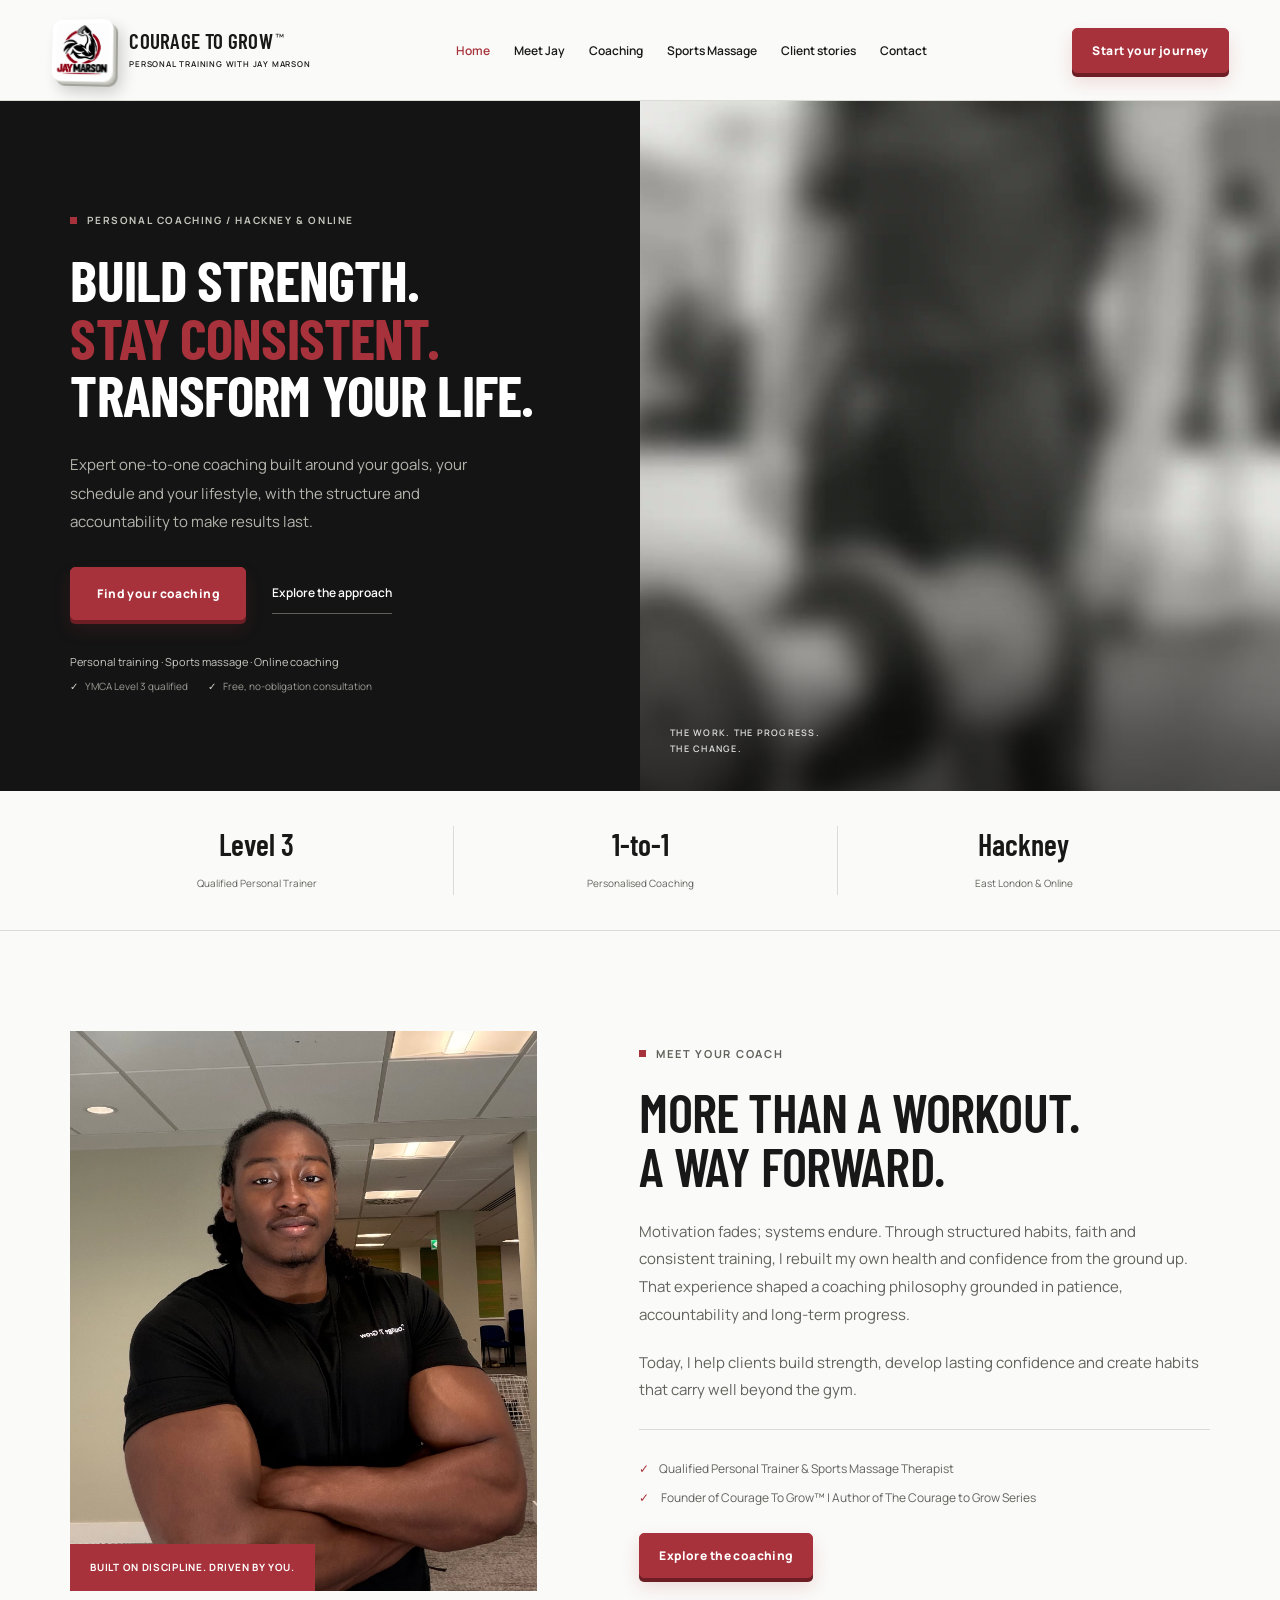
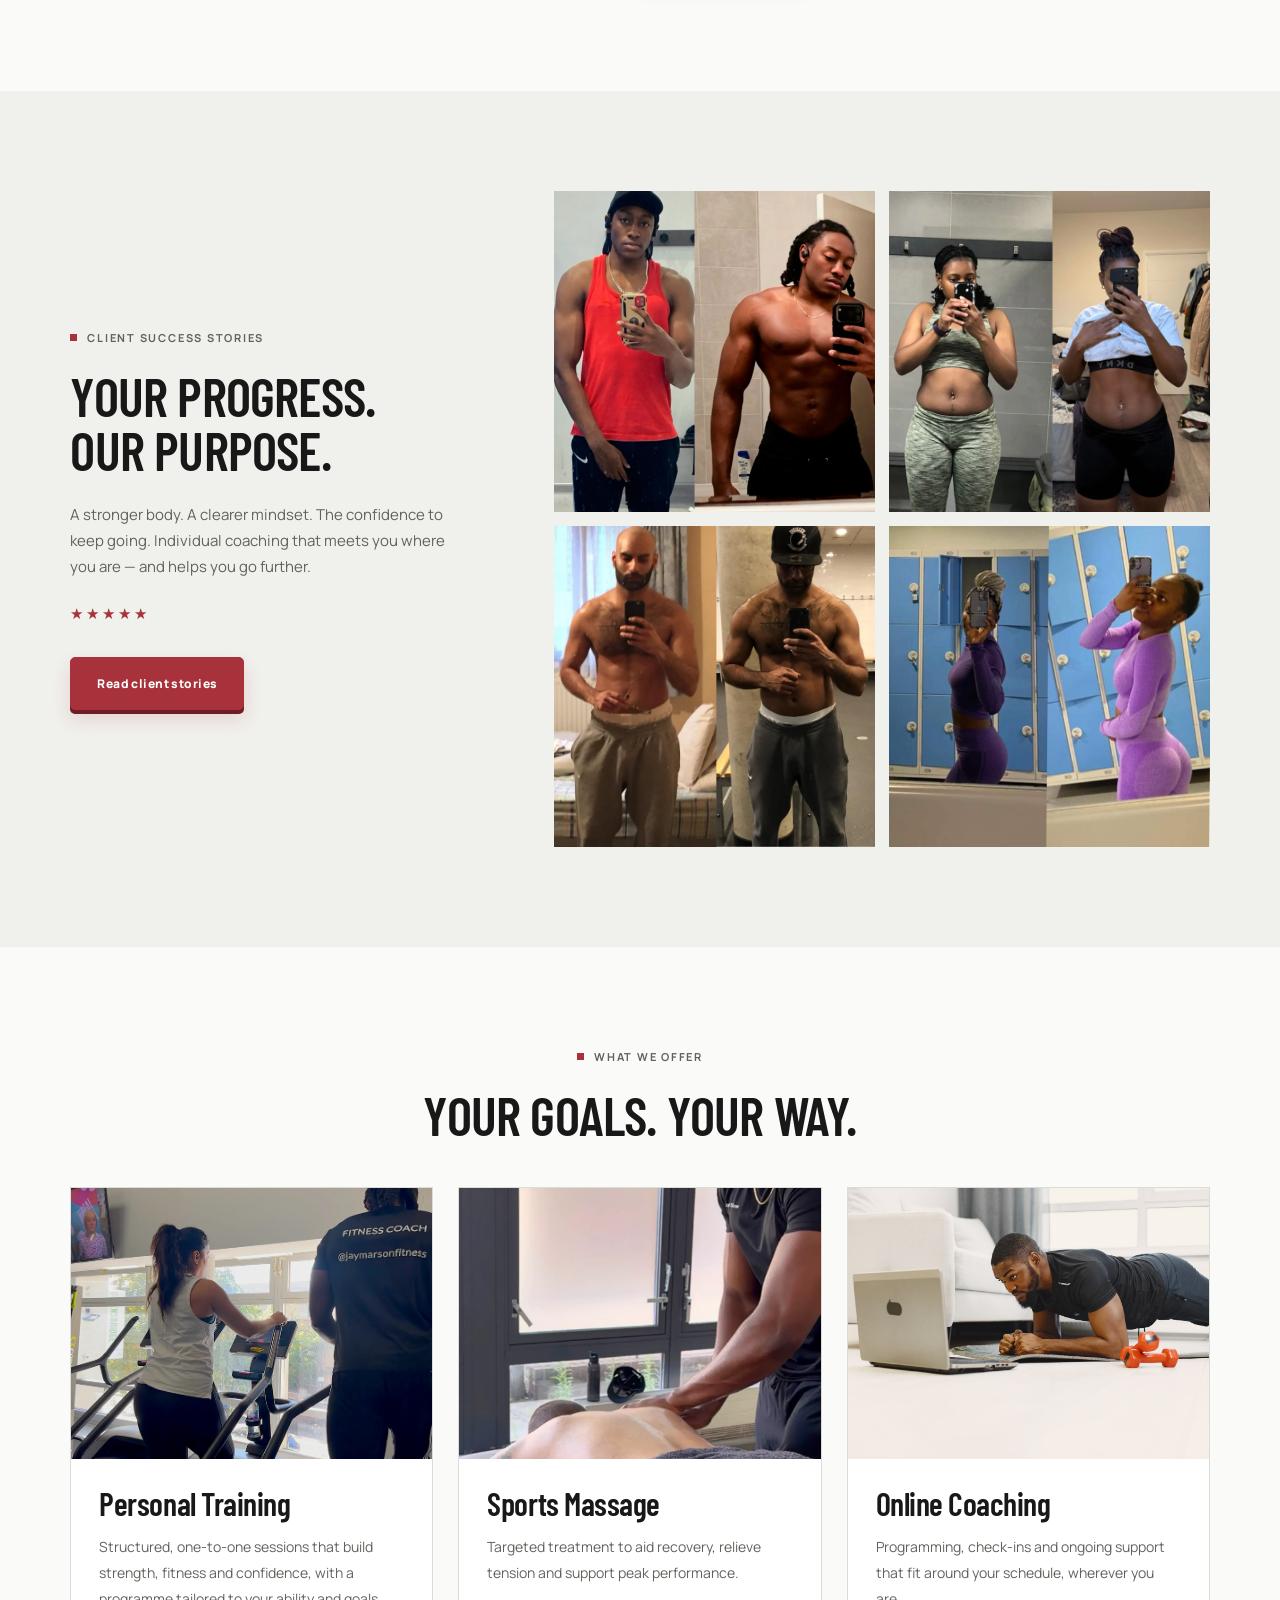
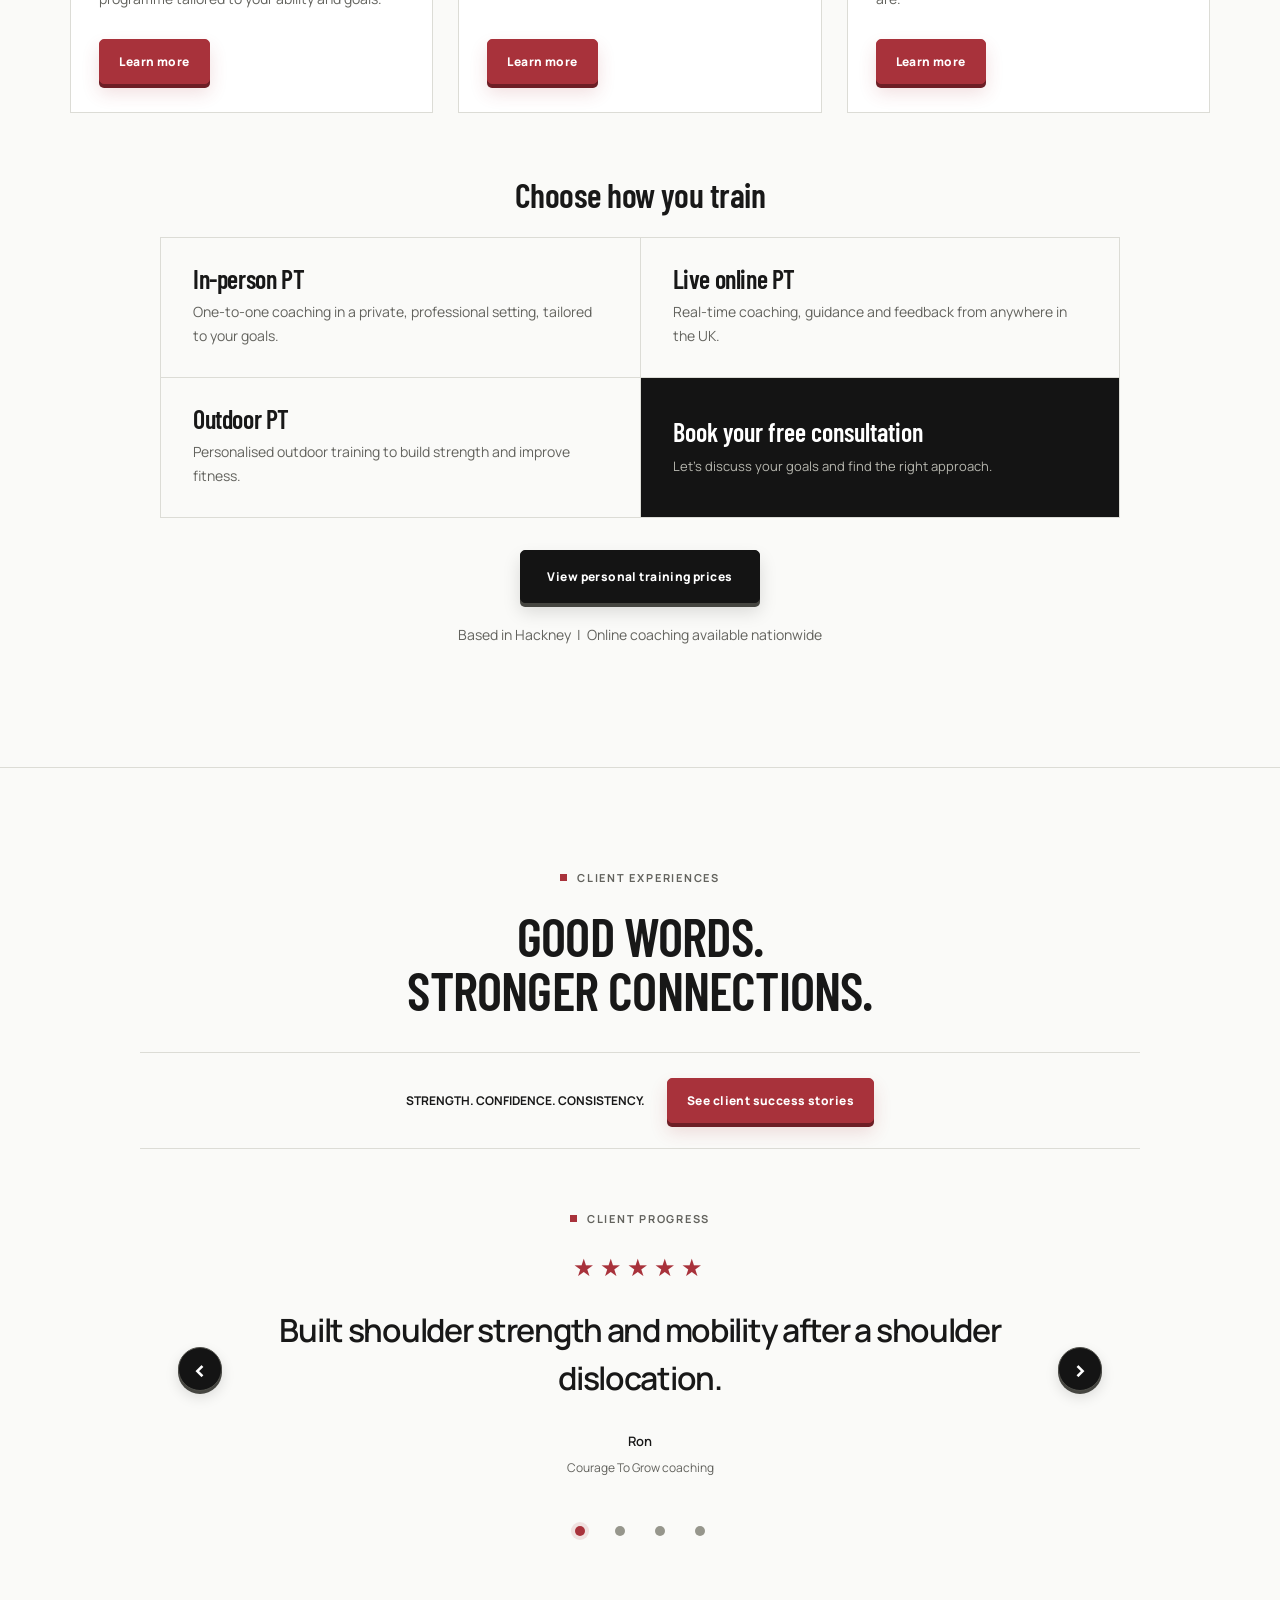
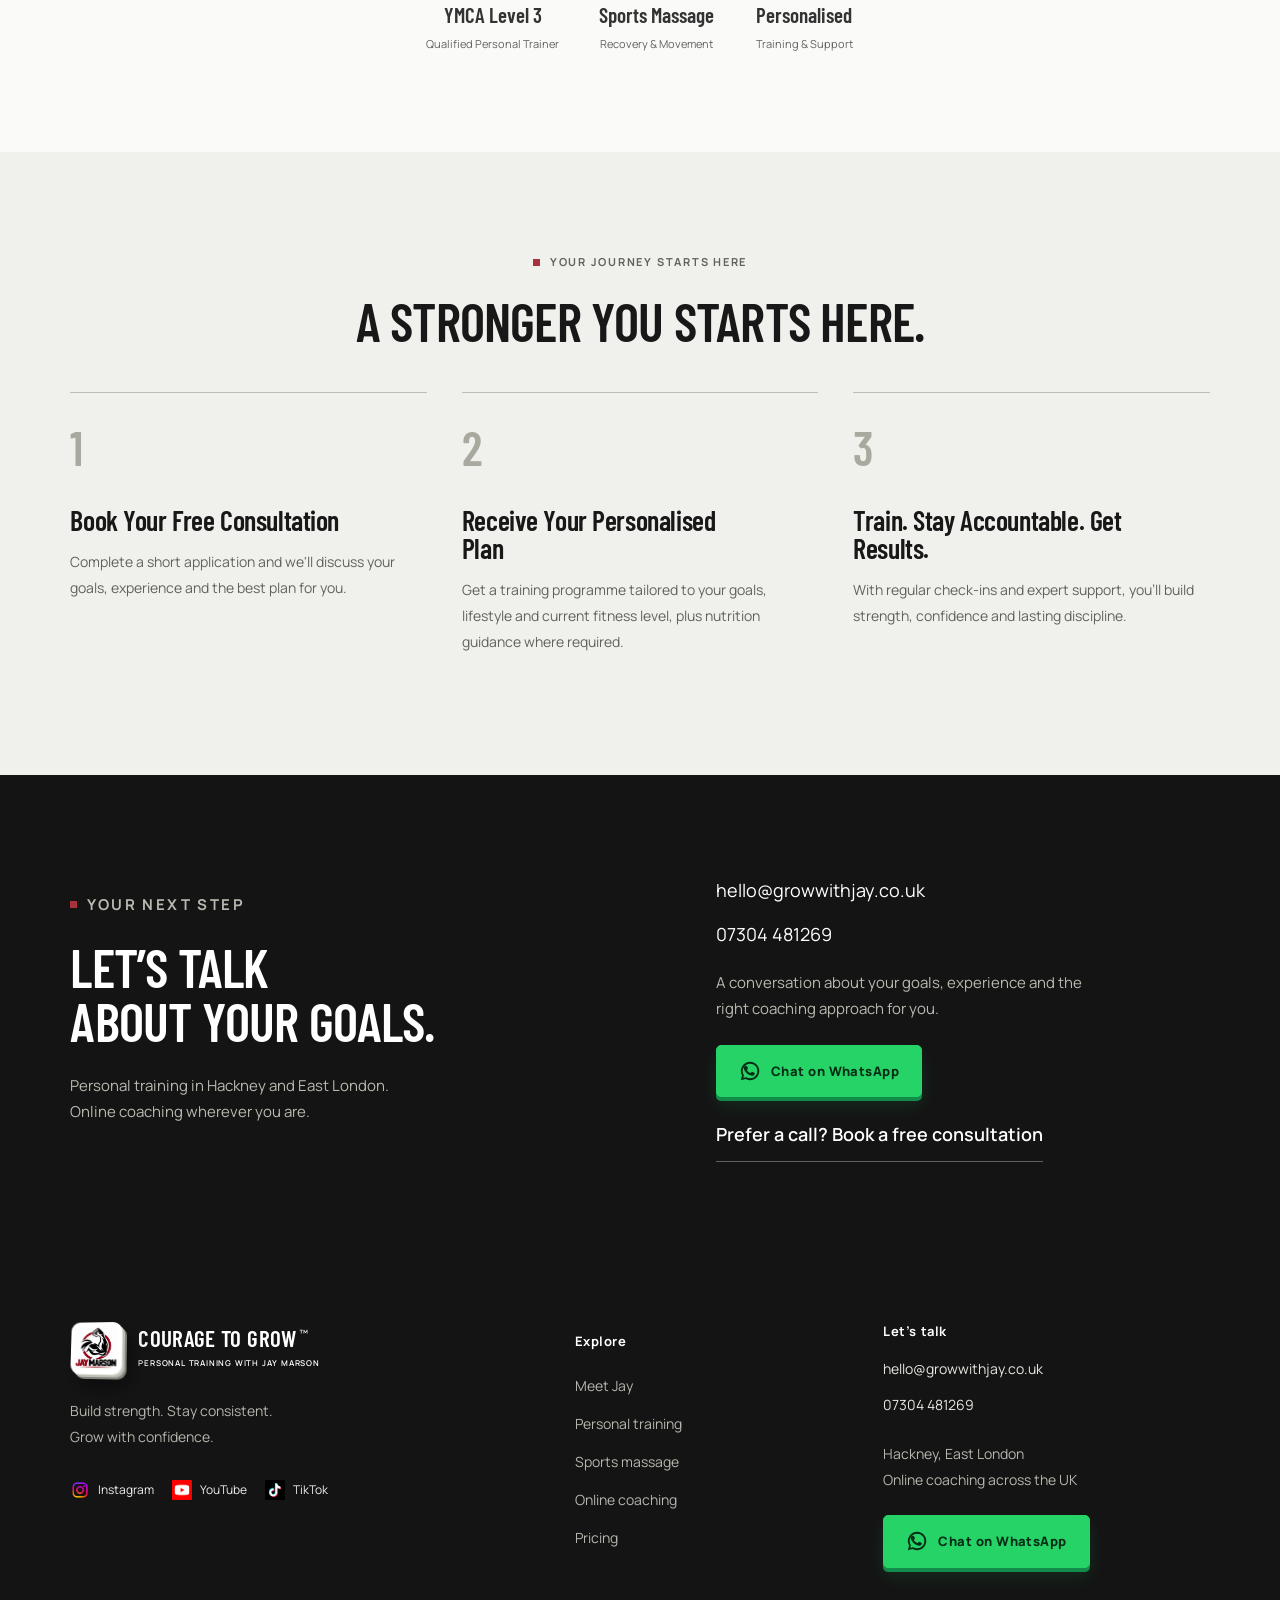
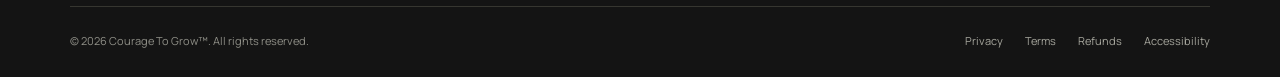
==== commit 314f2b10: "Make WhatsApp the primary contact action" ====
--- a/index.html
+++ b/index.html
@@ -16,7 +16,7 @@
       rel="stylesheet"
     />
     <link rel="icon" type="image/png" href="assets/growwithjay/logo.png" />
-    <link rel="stylesheet" href="styles.css?v=20261119-streamlined" />
+    <link rel="stylesheet" href="styles.css?v=20261119-whatsapp" />
   </head>
   <body>
     <a class="skip" href="#main">Skip to main content</a>
@@ -470,9 +470,22 @@
             approach for you.
           </p>
           <a
-            class="btn btn-lg"
+            class="btn btn-lg whatsapp-link"
+            href="https://wa.me/447304481269"
+            target="_blank"
+            rel="noopener"
+            ><svg viewBox="0 0 24 24" fill="currentColor" aria-hidden="true">
+              <path
+                d="M12 2a10 10 0 0 0-8.66 15L2 22l5.1-1.34A10 10 0 1 0 12 2Zm0 18a8 8 0 0 1-4.08-1.12l-.3-.18-3.02.79.81-2.95-.2-.31A8 8 0 1 1 12 20Z"
+              />
+              <path
+                d="M8.1 6.7c-.2-.4-.4-.4-.6-.4h-.5c-.2 0-.5.1-.7.3-.3.3-1 1-1 2.4s1 2.8 1.2 3c.1.2 2 3.2 5 4.4 2.5 1 3 .8 3.5.7.6-.1 1.8-.8 2-1.5.3-.7.3-1.3.2-1.4-.1-.2-.3-.2-.6-.4l-2-1c-.3-.1-.5-.2-.7.2l-.9 1c-.2.2-.3.2-.6.1-1.6-.7-2.7-1.5-3.6-3-.2-.3 0-.4.1-.6l.5-.6.3-.5c.1-.2 0-.4 0-.6l-.9-2.1Z"
+              /></svg
+            >Chat on WhatsApp</a
+          ><a
+            class="text-link"
             href="https://www.growwithjay.co.uk/service-page/book-your-free-consultation"
-            >Book your free consultation</a
+            >Prefer a call? Book a free consultation</a
           >
         </div>
       </section>
@@ -543,8 +556,19 @@
           >
           <a href="tel:+447304481269">07304 481269</a>
           <p>Hackney, East London<br />Online coaching across the UK</p>
-          <a class="footer-contact-link" href="index.html#contact"
-            >Get in touch</a
+          <a
+            class="btn whatsapp-link"
+            href="https://wa.me/447304481269"
+            target="_blank"
+            rel="noopener"
+            ><svg viewBox="0 0 24 24" fill="currentColor" aria-hidden="true">
+              <path
+                d="M12 2a10 10 0 0 0-8.66 15L2 22l5.1-1.34A10 10 0 1 0 12 2Zm0 18a8 8 0 0 1-4.08-1.12l-.3-.18-3.02.79.81-2.95-.2-.31A8 8 0 1 1 12 20Z"
+              />
+              <path
+                d="M8.1 6.7c-.2-.4-.4-.4-.6-.4h-.5c-.2 0-.5.1-.7.3-.3.3-1 1-1 2.4s1 2.8 1.2 3c.1.2 2 3.2 5 4.4 2.5 1 3 .8 3.5.7.6-.1 1.8-.8 2-1.5.3-.7.3-1.3.2-1.4-.1-.2-.3-.2-.6-.4l-2-1c-.3-.1-.5-.2-.7.2l-.9 1c-.2.2-.3.2-.6.1-1.6-.7-2.7-1.5-3.6-3-.2-.3 0-.4.1-.6l.5-.6.3-.5c.1-.2 0-.4 0-.6l-.9-2.1Z"
+              /></svg
+            >Chat on WhatsApp</a
           >
         </div>
       </div>
--- a/styles.css
+++ b/styles.css
@@ -2250,3 +2250,42 @@
     padding-block: 32px;
   }
 }
+
+.whatsapp-link,
+.footer-contact .whatsapp-link {
+  display: inline-flex;
+  align-items: center;
+  justify-content: center;
+  gap: 10px;
+  background: #25d366;
+  border: 1px solid #25d366;
+  color: #052e16;
+  min-height: 50px;
+  padding: 14px 22px;
+  border-radius: 5px;
+  font-size: 13px;
+  font-weight: 800;
+  box-shadow:
+    0 4px 0 #128c4a,
+    0 9px 18px #25d36620;
+}
+.whatsapp-link svg {
+  width: 22px;
+  height: 22px;
+  flex-shrink: 0;
+}
+.whatsapp-link:hover,
+.footer-contact .whatsapp-link:hover {
+  background: #37e577;
+  border-color: #37e577;
+  color: #052e16;
+  box-shadow:
+    0 7px 0 #128c4a,
+    0 15px 24px #25d36630;
+}
+.whatsapp-link:active {
+  box-shadow: 0 1px 0 #128c4a;
+}
+.footer-contact .whatsapp-link {
+  margin-top: 8px;
+}
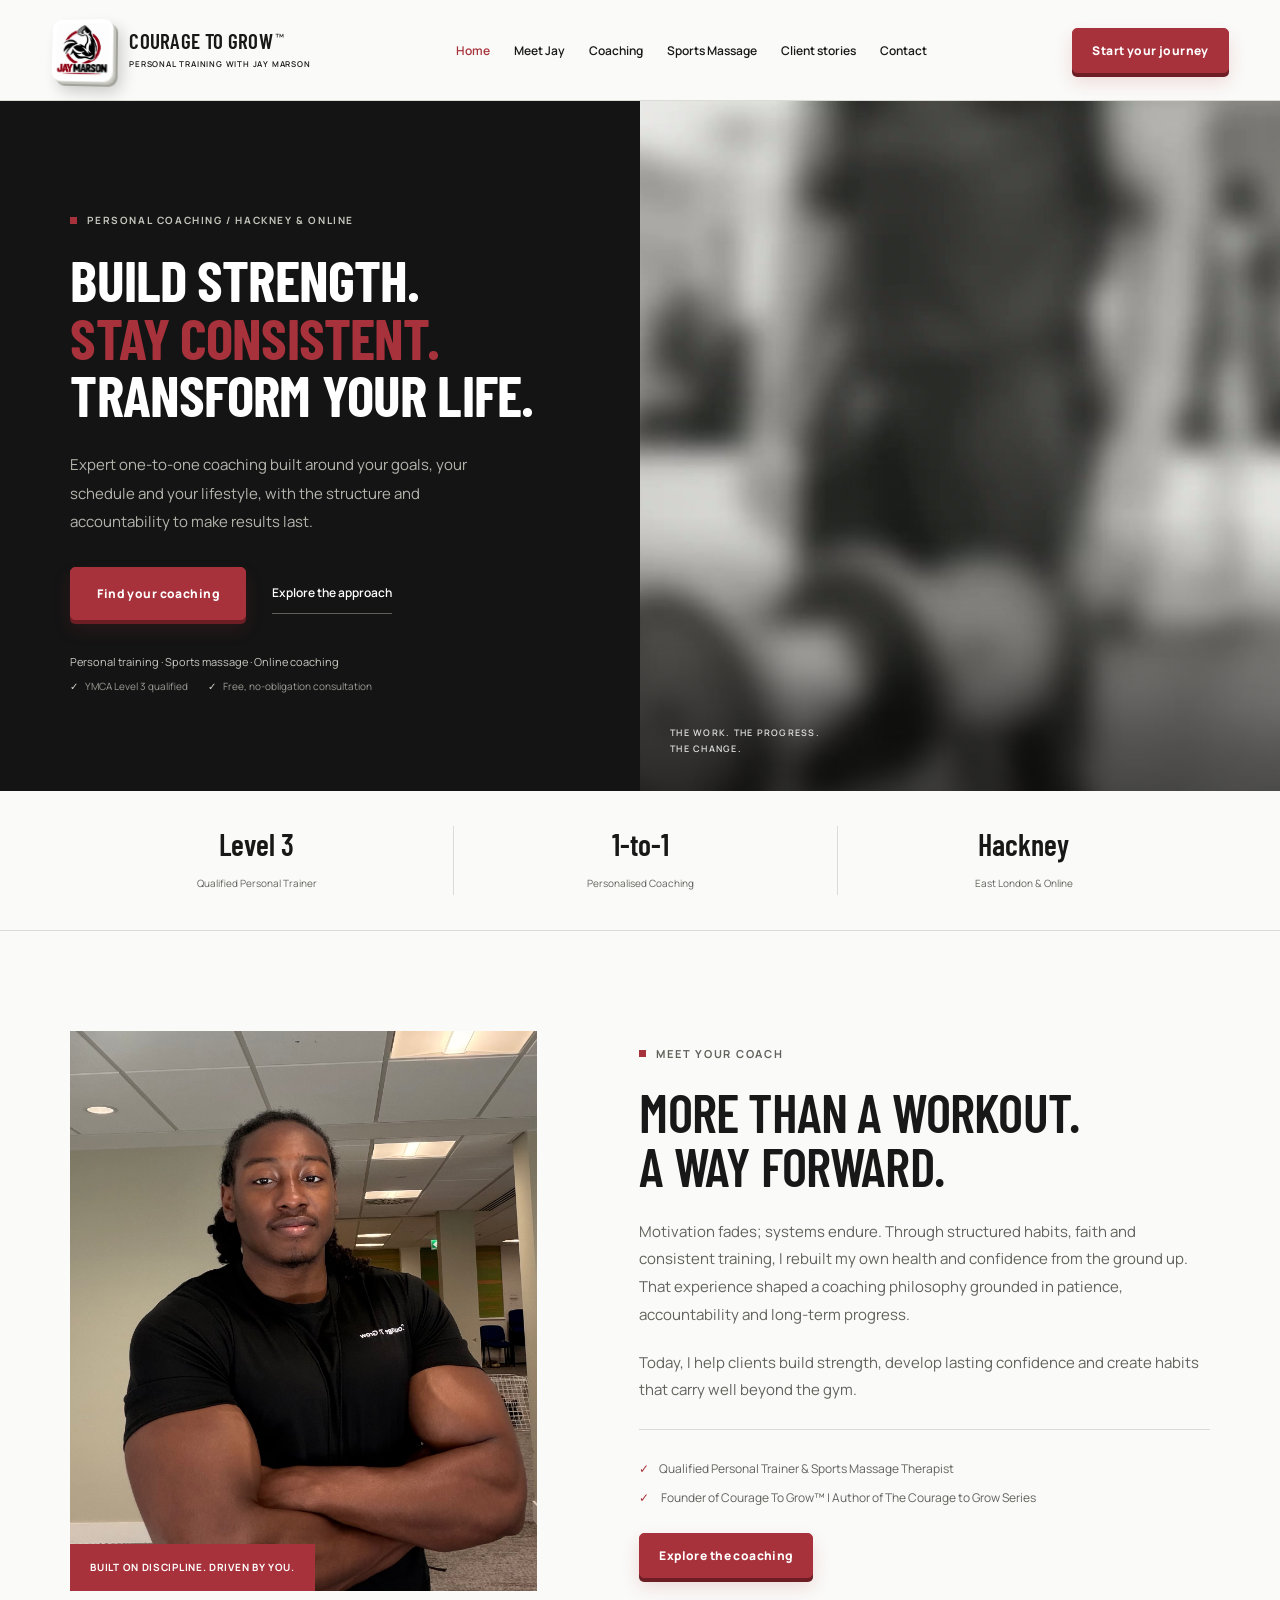
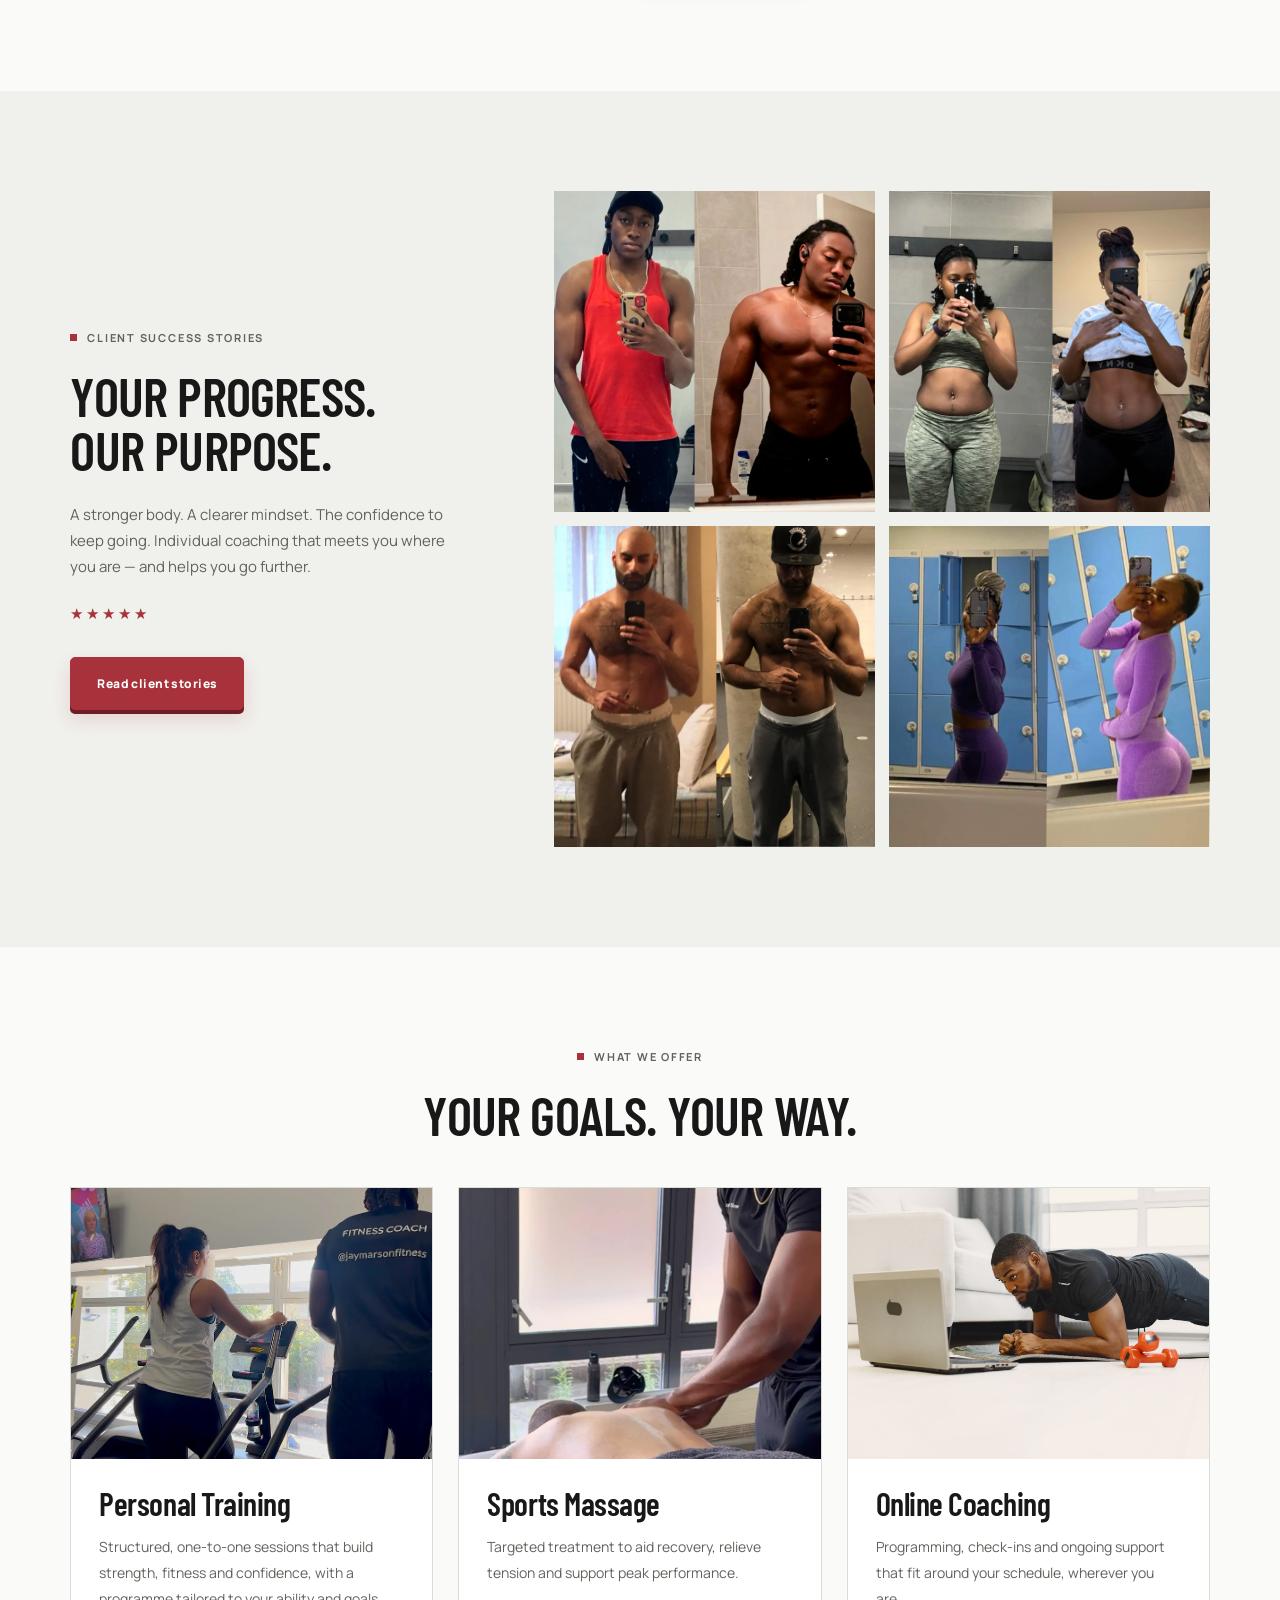
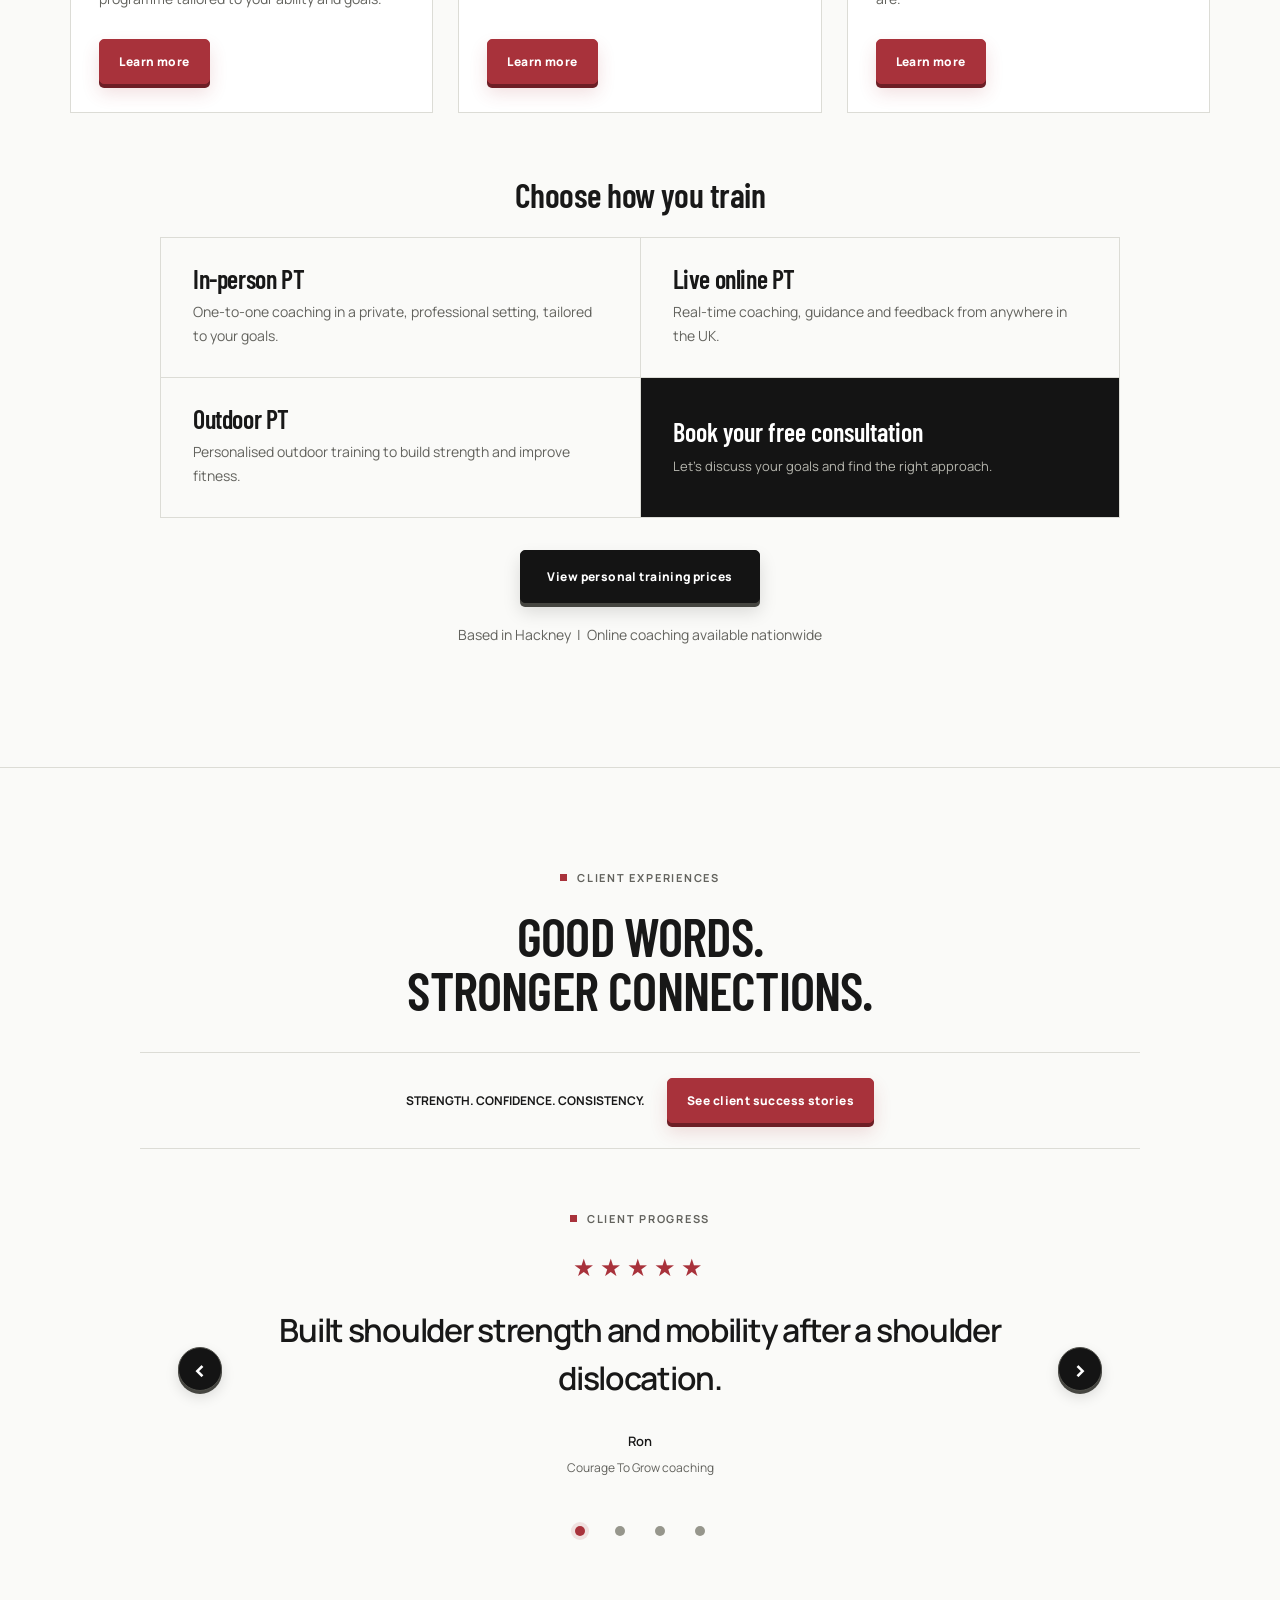
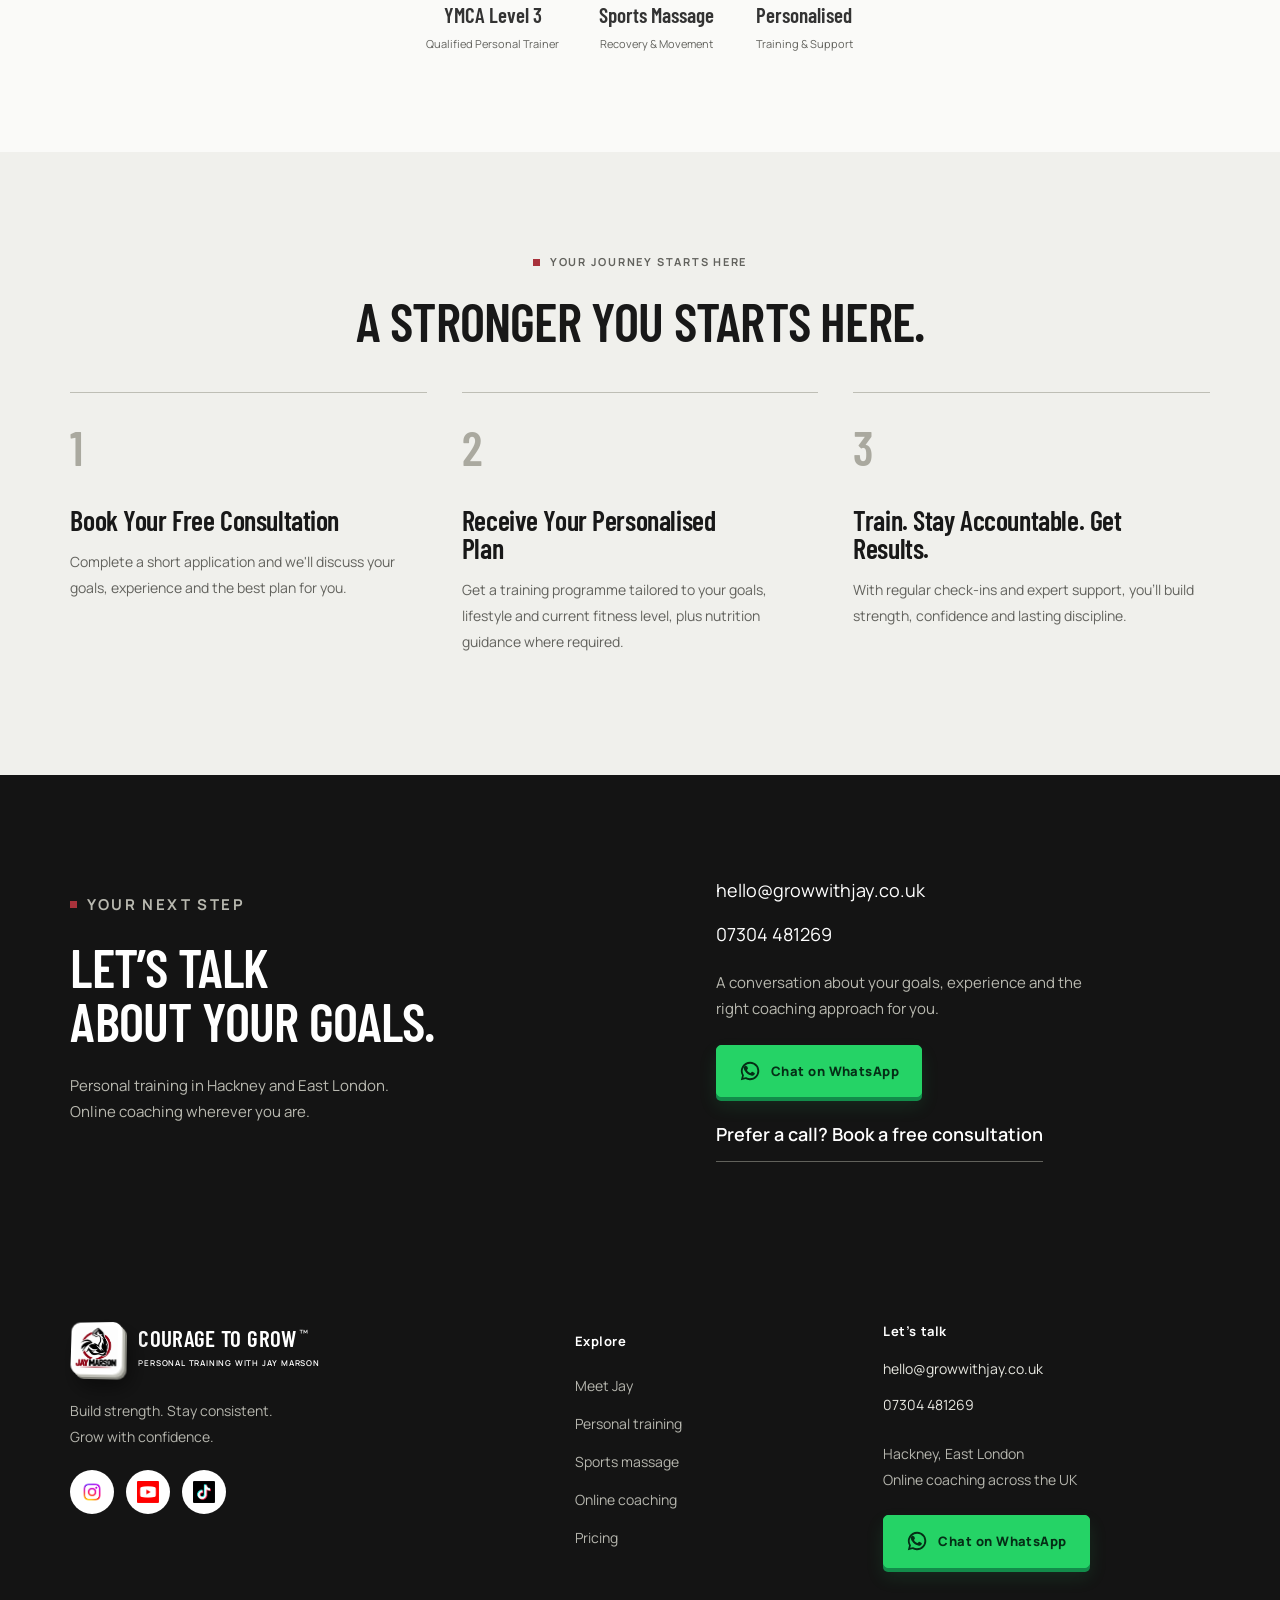
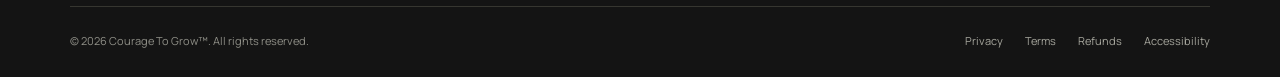
==== commit 24db47d1: "Footer: place social icons as circular icon buttons" ====
--- a/index.html
+++ b/index.html
@@ -515,30 +515,9 @@
             Build strength. Stay consistent.<br />Grow with confidence.
           </p>
           <div class="social" aria-label="Social media">
-            <a href="https://www.instagram.com/pt_mrj"
-              ><img
-                src="assets/growwithjay/instagram.png"
-                alt=""
-                width="20"
-                height="20"
-              />Instagram</a
-            >
-            <a href="https://www.youtube.com/@JayMarson-CTG/shorts"
-              ><img
-                src="assets/growwithjay/youtube.png"
-                alt=""
-                width="20"
-                height="20"
-              />YouTube</a
-            >
-            <a href="https://www.tiktok.com/@fitby_jay"
-              ><img
-                src="assets/growwithjay/tiktok.png"
-                alt=""
-                width="20"
-                height="20"
-              />TikTok</a
-            >
+            <a href="https://www.instagram.com/pt_mrj" aria-label="Instagram" title="Instagram" target="_blank" rel="noopener"><img src="assets/growwithjay/instagram.png" alt="" width="22" height="22" /><span class="sr-only">Instagram</span></a>
+            <a href="https://www.youtube.com/@JayMarson-CTG/shorts" aria-label="YouTube" title="YouTube" target="_blank" rel="noopener"><img src="assets/growwithjay/youtube.png" alt="" width="22" height="22" /><span class="sr-only">YouTube</span></a>
+            <a href="https://www.tiktok.com/@fitby_jay" aria-label="TikTok" title="TikTok" target="_blank" rel="noopener"><img src="assets/growwithjay/tiktok.png" alt="" width="22" height="22" /><span class="sr-only">TikTok</span></a>
           </div>
         </div>
         <nav class="footer-explore" aria-label="Footer navigation">
--- a/styles.css
+++ b/styles.css
@@ -2289,3 +2289,11 @@
 .footer-contact .whatsapp-link {
   margin-top: 8px;
 }
+
+/* Footer social icons: evenly sized circular buttons */
+.sr-only{position:absolute;width:1px;height:1px;overflow:hidden;clip:rect(0 0 0 0);white-space:nowrap}
+.site-footer .social{display:flex;flex-wrap:wrap;align-items:center;justify-content:flex-start;gap:12px;margin:0}
+.site-footer .social a{display:inline-grid;place-items:center;width:44px;height:44px;min-height:0;padding:0;border-radius:50%;background:#fff;border:1px solid rgba(255,255,255,.25);transition:transform .2s,box-shadow .2s}
+.site-footer .social a:hover{transform:translateY(-2px);box-shadow:0 6px 14px rgba(0,0,0,.35)}
+.site-footer .social img{width:22px;height:22px;object-fit:contain;display:block}
+@media(max-width:680px){.site-footer .social{justify-content:flex-start}}
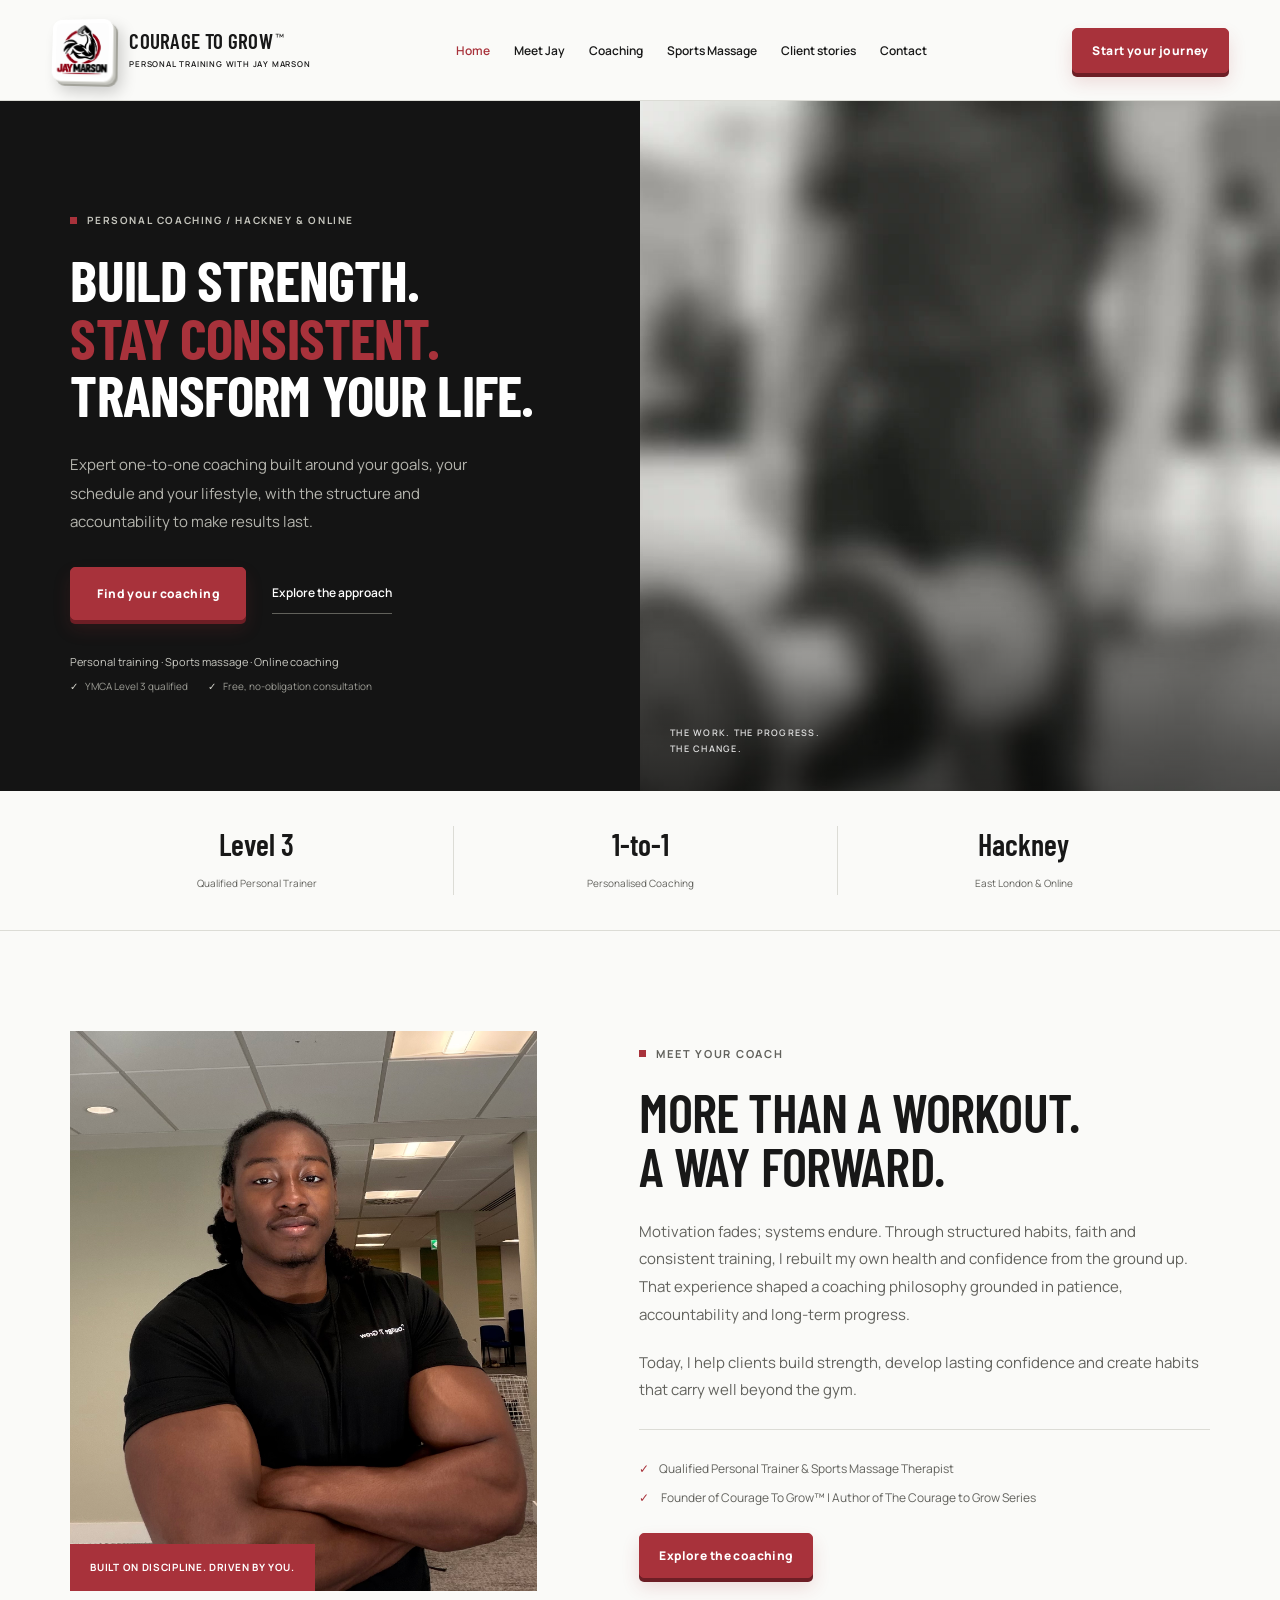
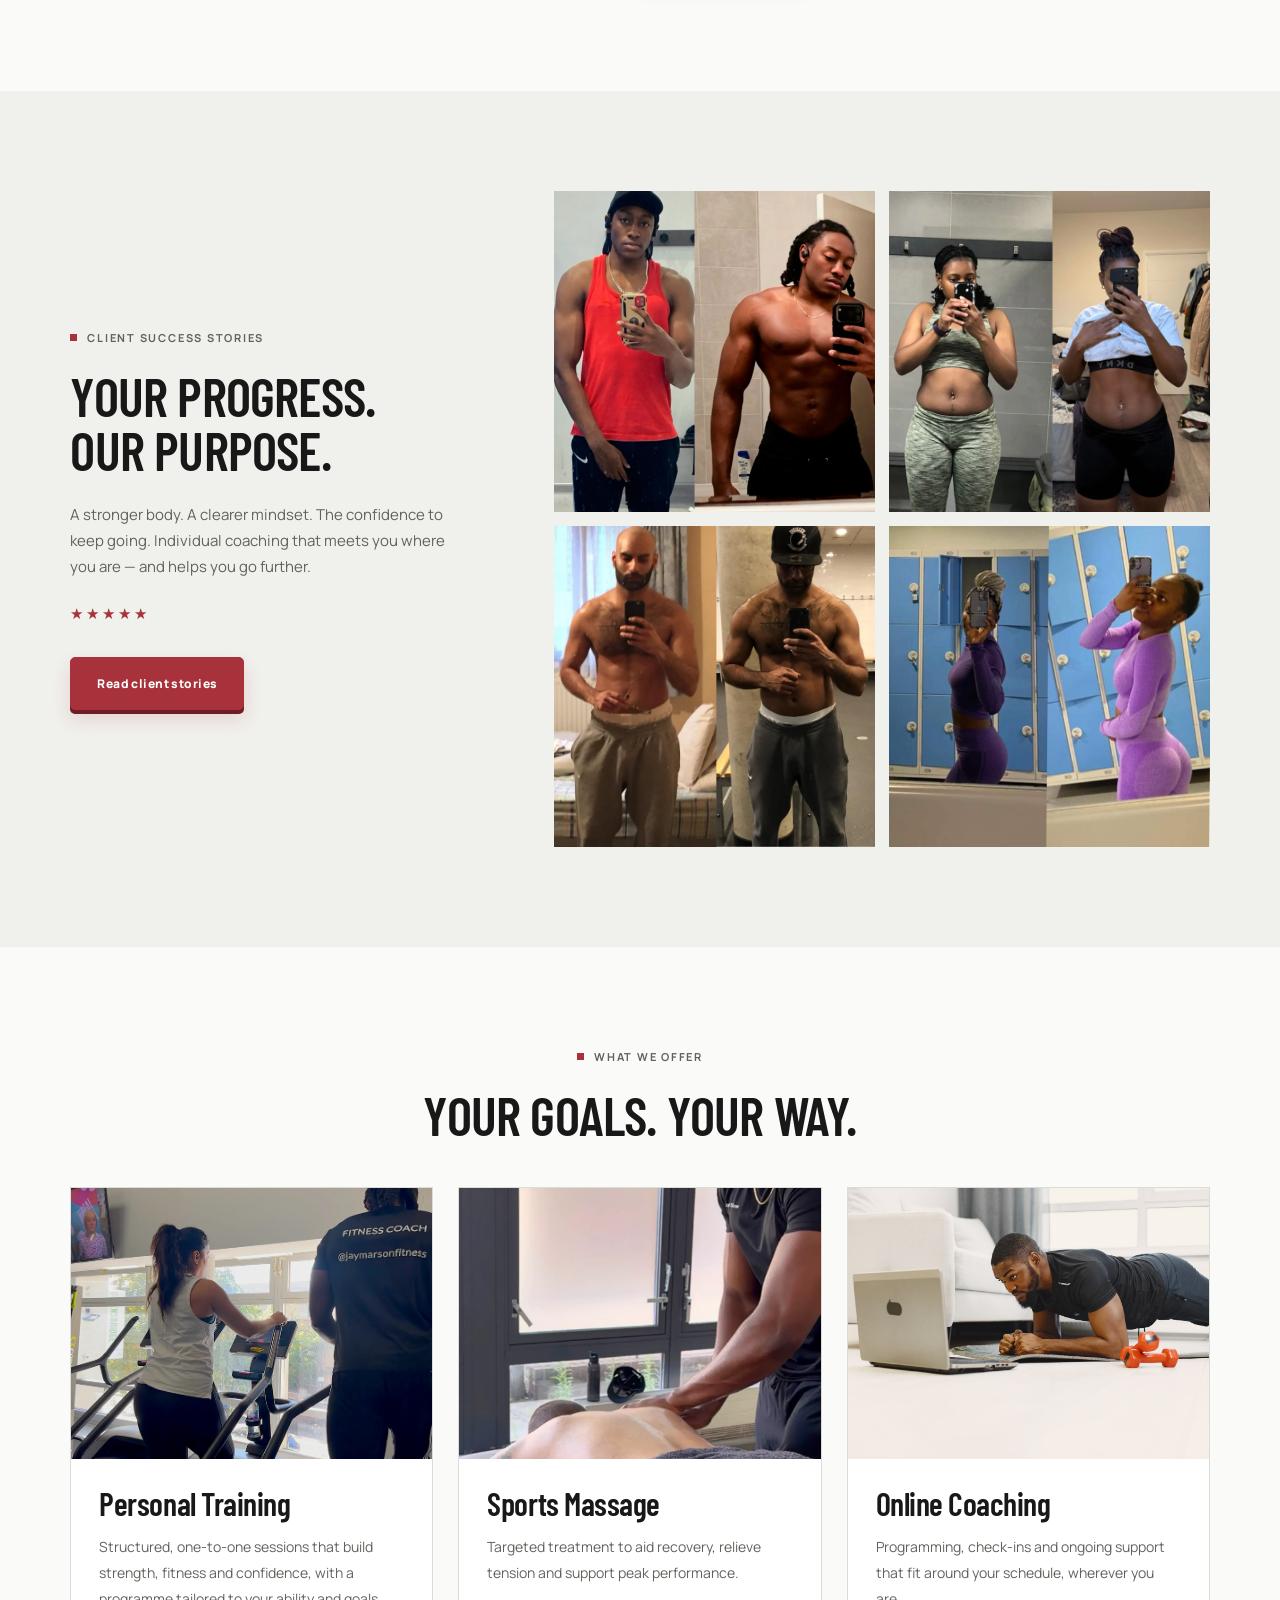
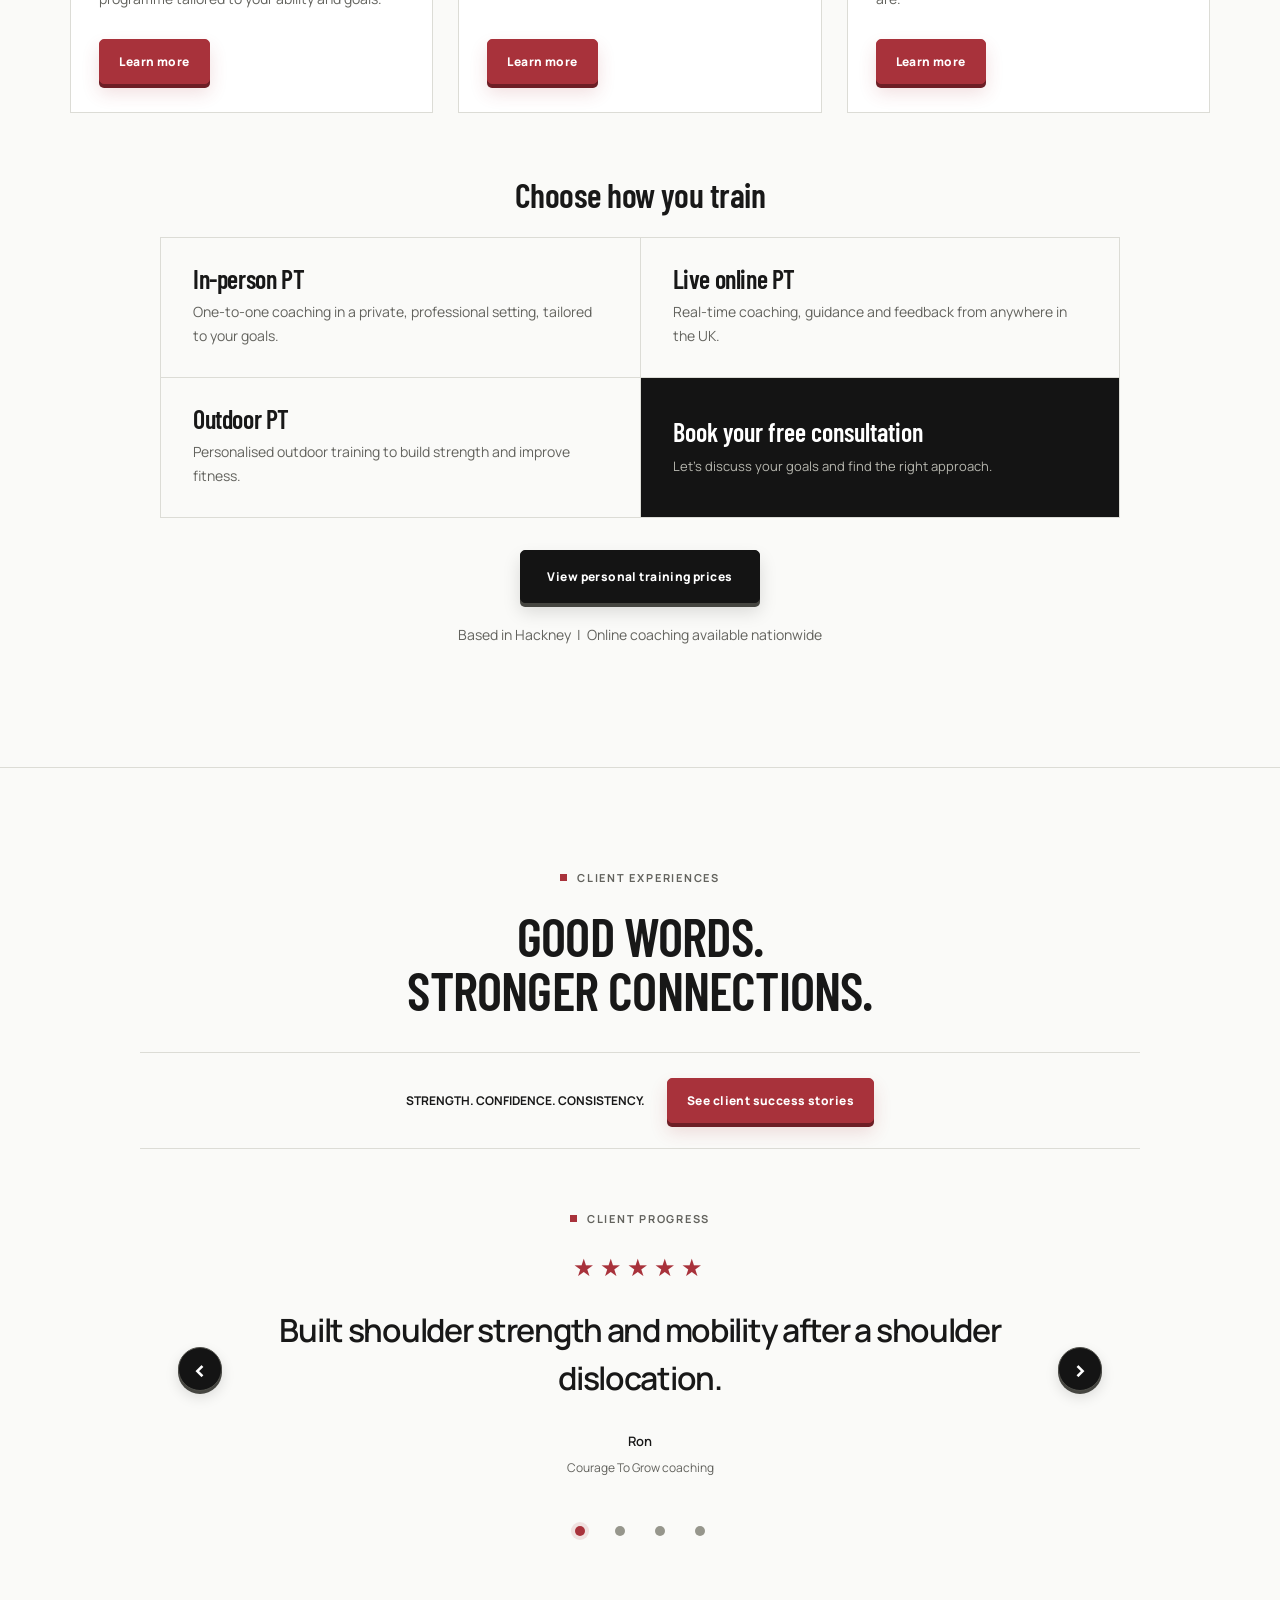
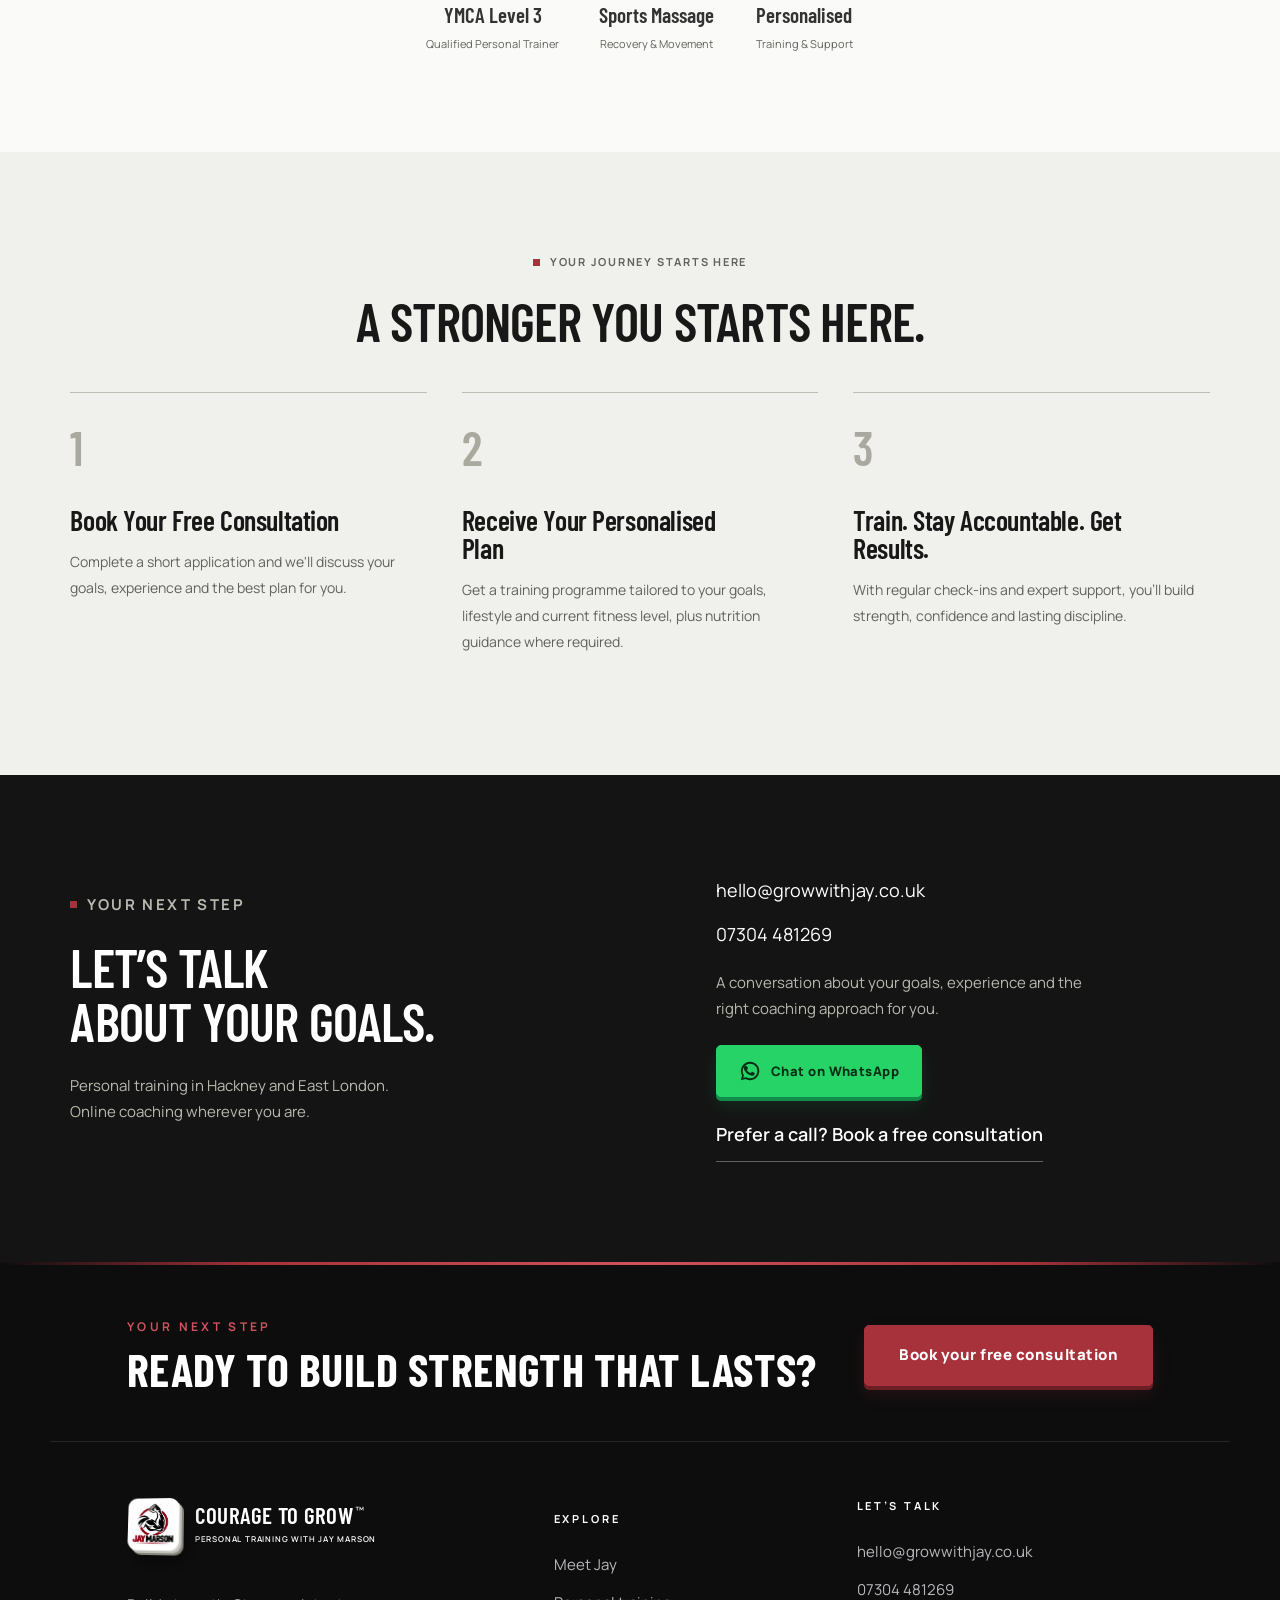
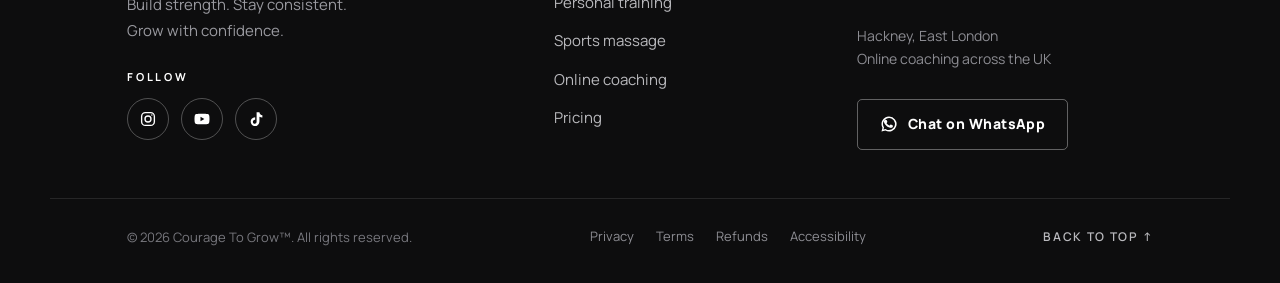
==== commit c5043476: "Premium footer: CTA band, four-part layout, outlined SVG social icons, refined bottom bar" ====
--- a/index.html
+++ b/index.html
@@ -62,12 +62,12 @@
         ><a href="index.html#contact">Contact</a
         ><a
           class="nav-booking btn"
-          href="https://www.growwithjay.co.uk/coaching"
+          href="index.html#contact"
           >Start your journey</a
         >
       </nav>
       <div class="header-actions">
-        <a class="btn btn-sm" href="https://www.growwithjay.co.uk/coaching"
+        <a class="btn btn-sm" href="index.html#contact"
           >Start your journey</a
         >
         <span class="login">Personal coaching</span>
@@ -231,7 +231,7 @@
             </p>
             <a
               class="btn btn-sm"
-              href="https://www.growwithjay.co.uk/pt-price-page"
+              href="personal-training.html"
               >Learn more</a
             >
           </article>
@@ -265,7 +265,7 @@
               Programming, check-ins and ongoing support that fit around your
               schedule, wherever you are.
             </p>
-            <a class="btn btn-sm" href="https://www.growwithjay.co.uk/coaching"
+            <a class="btn btn-sm" href="online-coaching.html"
               >Learn more</a
             >
           </article>
@@ -304,7 +304,7 @@
         <p class="center">
           <a
             class="btn btn-dark"
-            href="https://www.growwithjay.co.uk/pt-price-page"
+            href="pricing.html"
             >View personal training prices</a
           >
         </p>
@@ -492,6 +492,13 @@
     </main>
 
     <footer class="site-footer">
+      <div class="footer-cta">
+        <div>
+          <p class="footer-cta-eyebrow">Your next step</p>
+          <p class="footer-cta-title">Ready to build strength that lasts?</p>
+        </div>
+        <a class="btn footer-cta-btn" href="https://www.growwithjay.co.uk/service-page/book-your-free-consultation">Book your free consultation</a>
+      </div>
       <div class="footer-main">
         <div class="footer-identity">
           <a
@@ -514,19 +521,20 @@
           <p class="footer-intro">
             Build strength. Stay consistent.<br />Grow with confidence.
           </p>
+          <p class="footer-follow">Follow</p>
           <div class="social" aria-label="Social media">
-            <a href="https://www.instagram.com/pt_mrj" aria-label="Instagram" title="Instagram" target="_blank" rel="noopener"><img src="assets/growwithjay/instagram.png" alt="" width="22" height="22" /><span class="sr-only">Instagram</span></a>
-            <a href="https://www.youtube.com/@JayMarson-CTG/shorts" aria-label="YouTube" title="YouTube" target="_blank" rel="noopener"><img src="assets/growwithjay/youtube.png" alt="" width="22" height="22" /><span class="sr-only">YouTube</span></a>
-            <a href="https://www.tiktok.com/@fitby_jay" aria-label="TikTok" title="TikTok" target="_blank" rel="noopener"><img src="assets/growwithjay/tiktok.png" alt="" width="22" height="22" /><span class="sr-only">TikTok</span></a>
+            <a href="https://www.instagram.com/pt_mrj" aria-label="Instagram" title="Instagram" target="_blank" rel="noopener"><svg viewBox="0 0 24 24" fill="none" stroke="currentColor" stroke-width="1.8" stroke-linecap="round" stroke-linejoin="round" aria-hidden="true"><rect x="3.5" y="3.5" width="17" height="17" rx="5"/><circle cx="12" cy="12" r="4"/><circle cx="17.2" cy="6.8" r="1" fill="currentColor" stroke="none"/></svg><span class="sr-only">Instagram</span></a>
+            <a href="https://www.youtube.com/@JayMarson-CTG/shorts" aria-label="YouTube" title="YouTube" target="_blank" rel="noopener"><svg viewBox="0 0 24 24" fill="currentColor" aria-hidden="true"><path d="M21.6 7.2a2.5 2.5 0 0 0-1.8-1.8C18.2 5 12 5 12 5s-6.2 0-7.8.4A2.5 2.5 0 0 0 2.4 7.2C2 8.8 2 12 2 12s0 3.2.4 4.8a2.5 2.5 0 0 0 1.8 1.8C5.8 19 12 19 12 19s6.2 0 7.8-.4a2.5 2.5 0 0 0 1.8-1.8c.4-1.6.4-4.8.4-4.8s0-3.2-.4-4.8ZM10 15V9l5.2 3L10 15Z"/></svg><span class="sr-only">YouTube</span></a>
+            <a href="https://www.tiktok.com/@fitby_jay" aria-label="TikTok" title="TikTok" target="_blank" rel="noopener"><svg viewBox="0 0 24 24" fill="currentColor" aria-hidden="true"><path d="M16.6 3c.3 2.3 1.6 3.7 3.9 3.9v3.1c-1.4.1-2.6-.3-3.9-1.1v5.6c0 7.1-7.700 9.300-10.800 4.200-2-3.300-.8-8.900 5.100-9.100v3.300c-.4.100-.9.200-1.300.4-1.300.4-2 1.600-1.700 3 .4 2.700 5.300 3.500 4.900-1.800V3h3.800Z"/></svg><span class="sr-only">TikTok</span></a>
           </div>
         </div>
         <nav class="footer-explore" aria-label="Footer navigation">
           <h2>Explore</h2>
           <a href="index.html#coach">Meet Jay</a>
-          <a href="index.html#services">Personal training</a>
+          <a href="personal-training.html">Personal training</a>
           <a href="sports-massage.html">Sports massage</a>
-          <a href="https://www.growwithjay.co.uk/coaching">Online coaching</a>
-          <a href="https://www.growwithjay.co.uk/pt-price-page">Pricing</a>
+          <a href="online-coaching.html">Online coaching</a>
+          <a href="pricing.html">Pricing</a>
         </nav>
         <div class="footer-contact">
           <h2>Let’s talk</h2>
@@ -562,6 +570,7 @@
           <a href="https://www.growwithjay.co.uk/blank-3">Refunds</a>
           <a href="https://www.growwithjay.co.uk/blank-1">Accessibility</a>
         </nav>
+        <a class="back-top" href="#main" aria-label="Back to top">Back to top ↑</a>
       </div>
     </footer>
 
--- a/styles.css
+++ b/styles.css
@@ -2297,3 +2297,42 @@
 .site-footer .social a:hover{transform:translateY(-2px);box-shadow:0 6px 14px rgba(0,0,0,.35)}
 .site-footer .social img{width:22px;height:22px;object-fit:contain;display:block}
 @media(max-width:680px){.site-footer .social{justify-content:flex-start}}
+
+/* Footer social icons: stacked vertically */
+.site-footer .social{flex-direction:column;align-items:flex-start;gap:10px}
+
+/* ===== Premium footer ===== */
+.site-footer{background:#0d0d0e;color:#b9b9bd;padding:0;border-top:0;position:relative}
+.site-footer:before{content:"";position:absolute;left:0;right:0;top:0;height:3px;background:linear-gradient(90deg,transparent,#a8323b 20%,#d1525c 50%,#a8323b 80%,transparent)}
+.footer-cta{display:flex;align-items:center;justify-content:space-between;gap:28px;flex-wrap:wrap;max-width:1180px;margin:0 auto;padding:56px 6vw 48px;border-bottom:1px solid rgba(255,255,255,.1)}
+.footer-cta-eyebrow{font:700 12px Manrope,sans-serif;letter-spacing:.28em;text-transform:uppercase;color:#d1525c;margin:0 0 10px}
+.footer-cta-title{font:700 clamp(28px,4vw,44px)/1.05 "Barlow Condensed",sans-serif;text-transform:uppercase;color:#fff;margin:0;letter-spacing:.01em}
+.site-footer .footer-cta-btn{padding:16px 34px;font-size:15px;white-space:nowrap}
+.site-footer .footer-main{display:grid;grid-template-columns:1.5fr 1fr 1.2fr;gap:56px;max-width:1180px;margin:0 auto;padding:56px 6vw 48px}
+.site-footer .footer-identity{display:flex;flex-direction:column;align-items:flex-start}
+.site-footer .footer-intro{color:#9a9aa0;font-size:15px;line-height:1.7;margin:18px 0 26px;max-width:300px}
+.site-footer .footer-follow{font:700 11px Manrope,sans-serif;letter-spacing:.26em;text-transform:uppercase;color:#fff;margin:0 0 14px}
+.site-footer .social{display:flex;flex-direction:row;flex-wrap:wrap;gap:12px;margin:0;align-items:center}
+.site-footer .social a{width:42px;height:42px;border-radius:50%;background:transparent;border:1px solid rgba(255,255,255,.28);display:inline-grid;place-items:center;padding:0;min-height:0;transition:background .25s,border-color .25s,transform .25s}
+.site-footer .social a:hover{background:#a8323b;border-color:#a8323b;transform:translateY(-3px);box-shadow:none;text-decoration:none}
+.site-footer .social img{width:18px;height:18px;filter:brightness(0) invert(1);opacity:.9}
+.site-footer h2{font:700 11px Manrope,sans-serif;letter-spacing:.26em;text-transform:uppercase;color:#fff;margin:0 0 20px}
+.site-footer .footer-explore a,.site-footer .footer-contact>a:not(.btn){display:block;color:#b9b9bd;font-size:15px;padding:6px 0;margin:0;transition:color .2s,padding-left .2s}
+.site-footer .footer-explore a:hover,.site-footer .footer-contact>a:not(.btn):hover{color:#fff;padding-left:6px;text-decoration:none}
+.site-footer .footer-contact p{color:#8d8d93;font-size:14px;line-height:1.7;margin:14px 0 20px}
+.site-footer .footer-contact .whatsapp-link{display:inline-flex;align-items:center;gap:10px;background:transparent;color:#fff;border:1px solid rgba(255,255,255,.35);box-shadow:none;padding:12px 22px;font-size:14px;transform:none}
+.site-footer .footer-contact .whatsapp-link:hover{background:#25d366;border-color:#25d366;color:#0d0d0e}
+.site-footer .footer-contact .whatsapp-link svg{width:18px;height:18px}
+.site-footer .footer-bottom{display:flex;align-items:center;justify-content:space-between;flex-wrap:wrap;gap:14px 28px;max-width:1180px;margin:0 auto;padding:22px 6vw 30px;border-top:1px solid rgba(255,255,255,.1)}
+.site-footer .footer-bottom p{margin:0;color:#77777d;font-size:13px}
+.site-footer .footer-legal{display:flex;gap:22px;flex-wrap:wrap}
+.site-footer .footer-legal a{color:#8d8d93;font-size:13px}
+.site-footer .footer-legal a:hover,.site-footer .back-top:hover{color:#fff;text-decoration:none}
+.site-footer .back-top{color:#b9b9bd;font:600 12px Manrope,sans-serif;letter-spacing:.14em;text-transform:uppercase}
+@media(max-width:900px){.site-footer .footer-main{grid-template-columns:1fr 1fr;gap:40px}.site-footer .footer-identity{grid-column:1/-1}}
+@media(max-width:600px){.footer-cta{padding:44px 6vw 36px}.site-footer .footer-main{grid-template-columns:1fr;gap:34px;padding-top:40px}.site-footer .footer-cta-btn{width:100%;text-align:center}.site-footer .footer-bottom{flex-direction:column;align-items:flex-start}}
+.site-footer .social svg{width:18px;height:18px;display:block;color:#fff}
+.site-footer .social a:hover svg{color:#fff}
+.site-footer .footer-cta .footer-cta-eyebrow{color:#d1525c;font:700 12px Manrope,sans-serif;letter-spacing:.28em;margin:0 0 10px}
+.site-footer .footer-cta .footer-cta-title{color:#fff;font:700 clamp(30px,4.2vw,46px)/1.05 "Barlow Condensed",sans-serif;letter-spacing:.01em;margin:0;text-transform:uppercase}
+.site-footer .foot-brand,.site-footer .foot-brand .brand-name{color:#fff;opacity:1}
